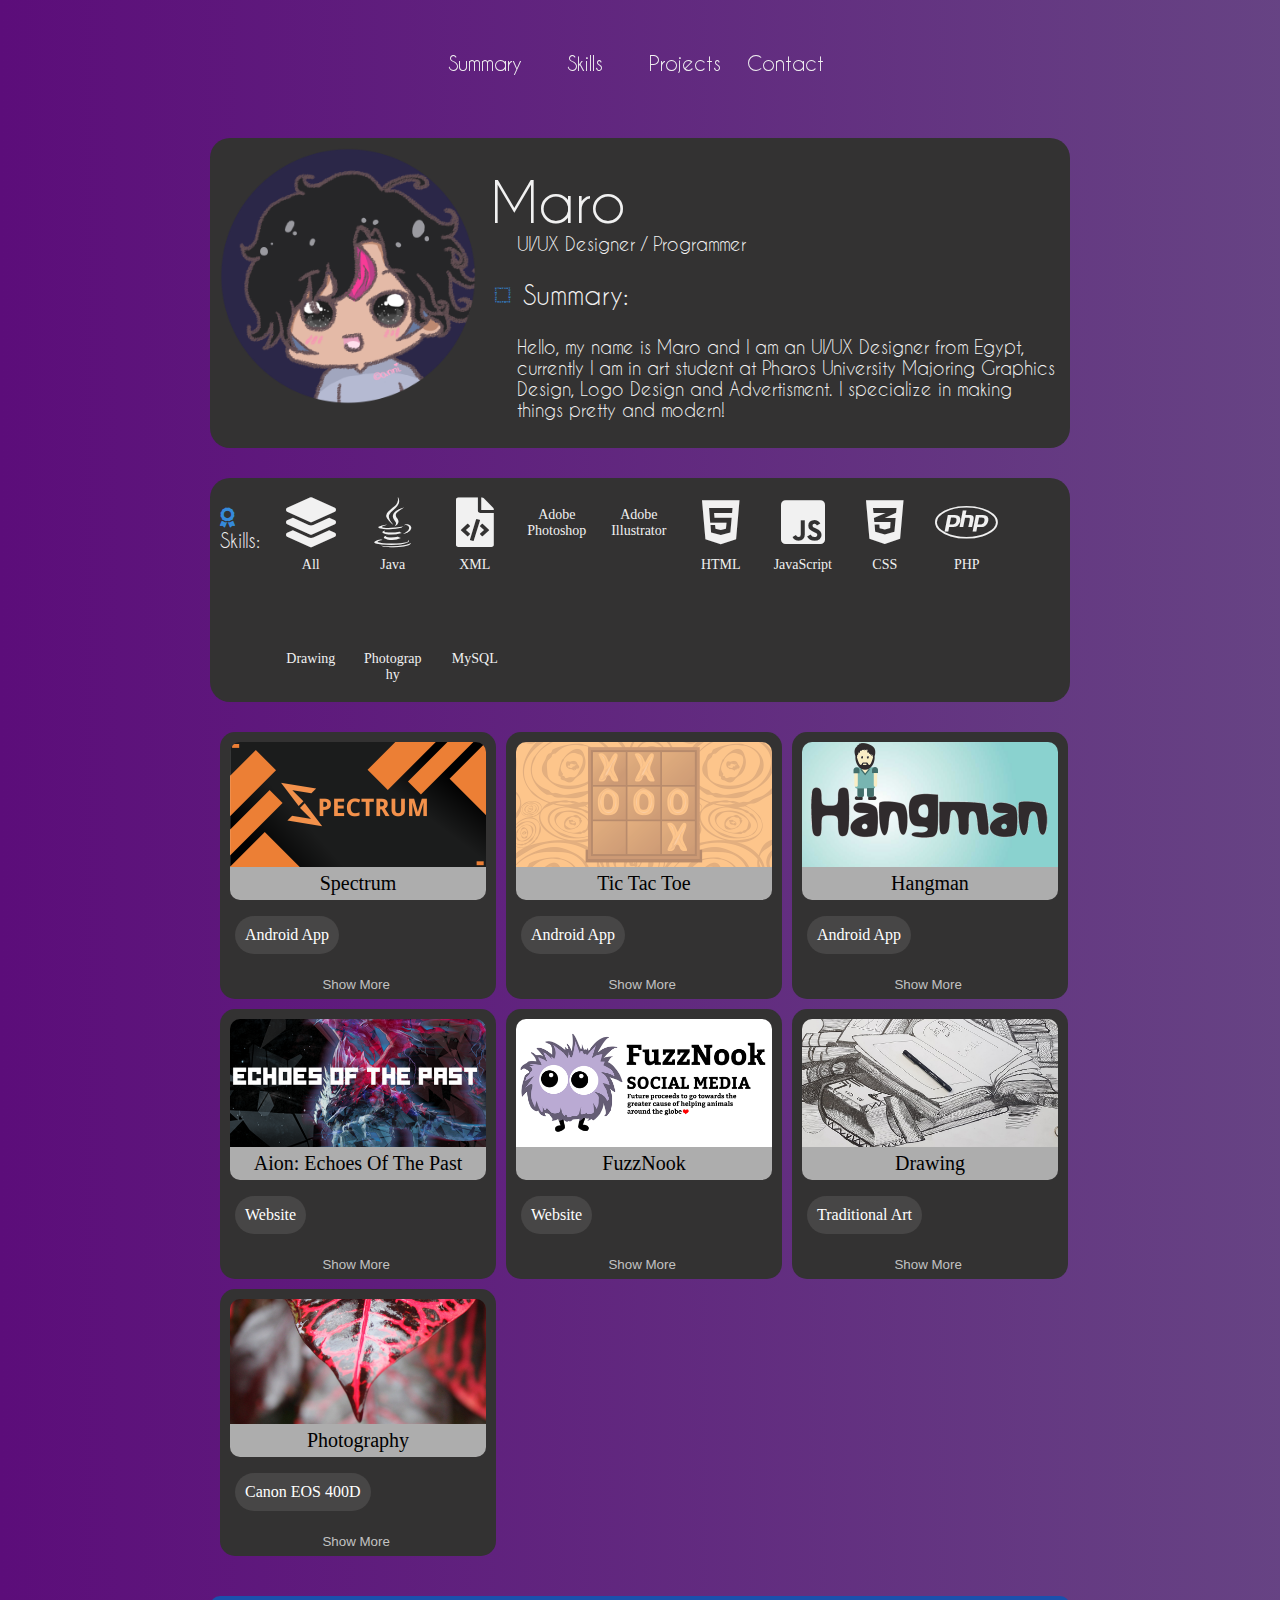
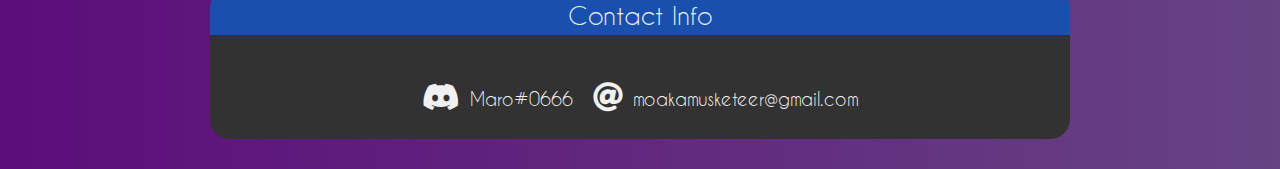
==== index.html @ 25a5907e "Update index.html" ====
<html>

<head>
    <title>Maro Portfolio</title>
    <!-- Adding styles -->
    <link rel="stylesheet" href="style.css">
    <!-- Enabling jquery-->
    <script src="https://ajax.googleapis.com/ajax/libs/jquery/3.2.1/jquery.min.js"></script>
    <!-- Loading fav icon -->
    <link rel="shortcut icon" href="favicon.ico">
    <!-- Supporting phones -->
    <meta name="viewport" content="width=device-width, initial-scale=1.0">
    <link rel="stylesheet" href="https://pro.fontawesome.com/releases/v5.12.0/css/all.css">
</head>

<body>
    <div class="side_bar animate noselect" id="side_bar">
        <button class="menu_button bio_button"> Summary</button>
        <button class="menu_button skills"> Skills</button>
        <button class="menu_button projects"> Projects</button>
        <button class="menu_button contact_button"> Contact</button>
    </div>
    <!--Header image -->
    <!-- About Me Window -->
    <center>
        <div class="about_me_window  noselect summary" id="summary" style="margin-top: 30px; ">
            <div class="top_div_aboutme animate noselect" style="padding: 10px;">
                <image class="discord-info noselect" src="images/maro.png" width="256px" height="256px" style="margin-right: 15px"> </image>
                <div>
                    <p style="margin-top: 20px; font-size: 56px; margin-bottom: 0px; text-align: left;"> Maro </p>
                    <p style="font-size:18px; margin-top: 0px; text-align: left; margin-left:26px;">UI/UX Designer / Programmer </p>
                    <p style="text-align: left; font-size: 26px"> <i class=" blue fad fa-file-alt"></i> Summary:</p>
                    <p style="text-align: left; font-size: 18px; margin-left: 26px;"> Hello, my name is Maro and I am an UI/UX Designer from Egypt, currently I am in art student at Pharos University Majoring Graphics Design, Logo Design and Advertisment. I specialize in making things pretty and modern! </p>
                </div>
            </div>
        </div>
        <div class="about_me_window  noselect skills_div" id="skills" style="margin-bottom: 30px;">
            <div class="top_div_aboutme animate noselect" style="padding: 10px;">
                <div class="window_details">
                    <p style="text-align: left; font-size: 20px"> <i class="blue fas fa-award"></i> Skills:</p>
                    <div class="icon_list_parent">
                        <div class="icon_parent all">
                            <i class="icon fas fa-layer-group"></i>
                            <p class="icon_text"> All</p>
                        </div>
                        <div class="icon_parent java">
                            <i class="icon fab fa-java"></i>
                            <p class="icon_text"> Java</p>
                        </div>
                        <div class="icon_parent XML">
                            <i class="icon fas fa-file-code"> </i>
                            <p class="icon_text">XML </p>
                        </div>
                        <div class="icon_parent  Photoshop">
                            <i class="icon fab fa-adobe"></i>
                            <p class="icon_text"> Adobe Photoshop</p>
                        </div>
                        <div class="icon_parent  Illustrator">
                            <i class="icon fab fa-adobe"></i>
                            <p class="icon_text">Adobe Illustrator </p>
                        </div>
                        <div class="icon_parent HTML">
                            <i class="icon fab fa-html5"></i>
                            <p class="icon_text"> HTML</p>
                        </div>
                        <div class="icon_parent JavaScript">
                            <i class="icon fab fa-js-square"></i>
                            <p class="icon_text"> JavaScript </p>
                        </div>
                        <div class="icon_parent CSS">
                            <i class="icon fab fa-css3-alt"></i>
                            <p class="icon_text"> CSS </p>
                        </div>
                        <div class="icon_parent PHP">
                            <i class="icon fab fa-php"></i>
                            <p class="icon_text"> PHP </p>
                        </div>
                        <div class="icon_parent Drawing">
                            <i class="icon fad fa-pencil-alt"></i>
                            <p class="icon_text"> Drawing </p>
                        </div>
                        <div class="icon_parent Photography">
                            <i class="icon fad fa-camera"></i>
                          
                            <p class="icon_text"> Photography </p>
                        </div>
                          <div class="icon_parent MYSQL">
                         
                            <i class="icon fad fa-database"></i>
                            <p class="icon_text"> MySQL </p>
                        </div>
                    </div>
                </div>
            </div>
        </div>
        <!-- Card UI -->
        <div class="main-content projects_div  project_list" id="projects" style=" display: flex; margin-top: 10px">
            <div class="small_card" id="one">
                <image src="images/spectrum.gif" style="display: block; width: 100%;     border-radius: 10px 10px 0px 0px;"> </image>
                <p class=" card_title noselect">Spectrum</p>
                <div class="skill_bubble_container">
                    <p class="skill_bubble"> Android App</p>
   
                </div>
                <a href="https://play.google.com/store/apps/details?id=com.robotics.spectrum" target="_about"> <button class="see_more animate" style="width: 100%; height: 30px;"> Show More <i class="fas fa-external-link"></i> </button></a>
            </div>
            <div class="small_card" id="two">
                
                <image src="images/tictactoe.png" style="display: block; width: 100%;"> </image>
                <p class=" card_title noselect">Tic Tac Toe</p>
                     <div class="skill_bubble_container">
                    <p class="skill_bubble"> Android App</p>

                </div>
                <a href="https://play.google.com/store/apps/details?id=roboticsgt0.tictactoe" target="_about"> <button class="see_more animate" style="width: 100%; height: 30px;"> Show More <i class="fas fa-external-link"></i> </button></a>
            </div>
            <div class="small_card" id="three">
                
                <image src="images/hangman.png" style="display: block; width: 100%;"> </image>
                <p class=" card_title noselect">Hangman</p>
                     <div class="skill_bubble_container">
                    <p class="skill_bubble"> Android App</p>

                </div>
                <a href="https://play.google.com/store/apps/details?id=roboticsgt0.hangman" target="_about"> <button class="see_more animate" style="width: 100%; height: 30px;"> Show More <i class="fas fa-external-link"></i> </button></a>
            </div>
            <div class="small_card" id="four">
               
                <image src="images/eotp.png" style="display: block; width: 100%;"> </image>
                 <p class=" card_title noselect">Aion: Echoes Of The Past</p>
                      <div class="skill_bubble_container">
                    <p class="skill_bubble"> Website</p>


                </div>
                <a href="https://marobotic.github.io/Site-Selector/" target="_about"> <button class="see_more animate" style="width: 100%; height: 30px;"> Show More <i class="fas fa-external-link"></i> </button></a>
            </div>
            <div class="small_card" id="five">
                
                <image src="images/fuzznook.png" style="display: block; width: 100%;"> </image>
                <p class=" card_title noselect">FuzzNook</p>
                      <div class="skill_bubble_container">
                    <p class="skill_bubble"> Website</p>
                </div>
                <a href="https://www.fuzznook.com" target="_about"> <button class="see_more animate" style="width: 100%; height: 30px;"> Show More <i class="fas fa-external-link"></i> </button> </a>
            </div>
            <div class="small_card" id="six">
               
                <image src="images/drawing.png" style="display: block; width: 100%;"> </image>
                 <p class=" card_title noselect">Drawing</p>
                      <div class="skill_bubble_container">
                           <p class="skill_bubble"> Traditional Art</p>
                </div>
                <a href="https://www.deviantart.com/moakamusketeer" target="_about"> <button class="see_more animate" style="width: 100%; height: 30px;"> Show More <i class="fas fa-external-link"></i> </button></a>
            </div>
            <div class="small_card" id="seven">
                
                <image src="images/photography.png" style="display: block; width: 100%;"> </image>
                <p class=" card_title noselect">Photography</p>
                     <div class="skill_bubble_container">
                    <p class="skill_bubble"> Canon EOS 400D</p>
                </div>
                <a href="https://www.deviantart.com/moakamusketeer" target="_about"> <button class="see_more animate" style="width: 100%; height: 30px;"> Show More <i class="fas fa-external-link"></i> </button></a>
            </div>
        </div>
        <!-- Card UI -->
        <div class="about_me_window contact_div" id="contact_div" style="width: 100%">
            <div class="main-content top_div_aboutme animate " style="margin-bottom: 30px; width: 100%">
                <p class="Advanced noselect">Contact Info</p>
                <div class="window_details" style="width: 100%">
                    
                    <div class="Type  contact_info" onclick="copyToClipboard('#discord')">
                        <i class="contact_icons fab fa-discord"></i>
                        <p id="discord" class="contact_type"> Maro#0666 </p>
                    </div>
                    <div class="Type  contact_info" onclick="copyToClipboard('#email')">
                        <i class="contact_icons fas fa-at"></i>
                        <p id="email" class="contact_type"> moakamusketeer@gmail.com</p>
                    </div>
                </div>
            </div>
        </div>
    </center>
    <!-- About Me Window -->
    <div class="notification_div"> <button class="notification_text" id="notification_text">Text copied to clipboard</button></div>
</body>
<script src="magical_power.js"></script>

</html>
---- style.css ----
body {
    margin: 0px;
    padding: 0px;
    min-width: 100%;
    min-height: 100%;
    background: linear-gradient(270deg, #22894a, #cc893c, #789d94, #5c0d7a);
    background-size: 800% 800%;
    -webkit-animation: AnimationName 30s ease infinite;
    -moz-animation: AnimationName 30s ease infinite;
    animation: AnimationName 30s ease infinite;
    overflow: auto;
}

:root {
    /* #f0f0f0 in decimal RGB */
    --cyan: 151, 183, 248;
    --blue: 53, 138, 219;
    --red: 252, 68, 68;
    --white: 255, 255, 255;
}



@-webkit-keyframes AnimationName {
    0% {
        background-position: 0% 50%
    }

    50% {
        background-position: 100% 50%
    }

    100% {
        background-position: 0% 50%
    }
}

@-moz-keyframes AnimationName {
    0% {
        background-position: 0% 50%
    }

    50% {
        background-position: 100% 50%
    }

    100% {
        background-position: 0% 50%
    }
}

@keyframes AnimationName {
    0% {
        background-position: 0% 50%
    }

    50% {
        background-position: 100% 50%
    }

    100% {
        background-position: 0% 50%
    }
}


@font-face {
    font-family: CaviarDreams;
    src: url(fonts/CaviarDreams.ttf);
}

h1 {
    font-size: 60px;
    color: #F1F1F1;
    font-family: CaviarDreams;
    text-align: center;
}

.Discord_text {
    font-size: 35px;
    color: #F1F1F1;
    font-family: CaviarDreams;
    text-align: center;
    margin-left: 10px;
    cursor: pointer;
}

.Discord_text:hover {
    color: #9C9C9C;
}

.Discord_text:active {
    color: #EAEAEA;
}

.platform_text {
    font-size: 35px;
    color: #F1F1F1;
    font-family: CaviarDreams;
    text-align: center;
    margin-left: 10px;
}

.menu_button {
    color: #F1F1F1;
    font-family: CaviarDreams;
    font-size: 20px;
    outline: 0;
    display: block;
    border: 0px;
    background: 0;
    cursor: pointer;
    width: 90px;
    margin: 0px 10px 0px 0px;
}

.menu_button::after {
    content: '';
    display: block;
    width: 0;
    height: 2px;
    background: #F1F1F1;
    transition: width .3s;

}

.menu_button:hover::after {
    width: 100%;

}


.main {
    position: absolute;
    right: 40%;
    top: 25px;
}


.side_bar {
    display: flex;
    flex-wrap: nowrap;
    margin-top: 50px;
    justify-content: center;
    position: sticky;
    top: 0;
    z-index: 999
}

.shrink {
    background-color: rgba(0, 0, 0, 0.7);
    padding-bottom: 10px;
    padding-top: 10px;
}

.main-content {
    display: flex;
    flex-wrap: wrap;
    justify-content: center;
    flex-direction: row;
}

.discord-info {
    height: 256px;
    width: 256px;
}

.discord-copy {
    margin-left: 25px;
    margin-top: 20px;
    color: #F1F1F1;
    width: 250px;
    height: 70px;
}

.noselect {
    -webkit-touch-callout: none;
    /* iOS Safari */
    -webkit-user-select: none;
    /* Safari */
    -khtml-user-select: none;
    /* Konqueror HTML */
    -moz-user-select: none;
    /* Firefox */
    -ms-user-select: none;
    /* Internet Explorer/Edge */
    user-select: none;
    /* Non-prefixed version, currently
                                  supported by Chrome and Opera */
}

.Border-moderate {
    display: flex;
    flex-wrap: nowrap;
    justify-content: center;
    /*    width: 100%;*/
    height: 500px;
    background-color: #86a526;
}

.container1 {
    background-color: #F1F1F1;
    /* width: 100%;*/
    height: 300px;
}

.advanced {
    color: #F1F1F1;
    text-align: center;
    background-color: #1a50ad;
    padding-top: 5px;
    padding-bottom: 5px;
    margin-left: 0px;
    margin-top: 0px;
    border-radius:  10px 10px 0px 0px;
    width:  100%;
}

.skills_container {
    display: flex;
    width: 100%;
    justify-content: right;
}

.Skillscontent {
    justify-content: center;
    border-radius: 0px 0px 20px 20px;
    transition: all 0.3s cubic-bezier(.25, .8, .25, 1);
    margin-left: 10px;
    background-color: #333232;
    max-width: 860px;

}

.top_div_aboutme:hover {
    box-shadow: 0px 0px 15px 3px rgba(16, 16, 16, 0.7)
}

.Skillscontent:hover {
    box-shadow: 0px 0px 15px 3px rgba(16, 16, 16, 0.7)
}

.width_300 {
    width: 300px;
}

.width_600 {
    width: 615px;
}

.top_div_aboutme {
    margin-top: 30px;
    color: #D6D6D6;
    font-size: 25px;
    font-family: CaviarDreams;
    text-align: center;
    display: flex;
    flex-direction: row;

}

.Type {
    padding: 10px;
    color: #F1F1F1;
    padding-top: 10px;
    padding-bottom: 10px;
    font-size: 18px;

}

.platform {
    display: flex;
    flex-wrap: nowrap;
    justify-content: center;
}

.slash {
    color: #F1F1F1;
    font-family: CaviarDreams;
    font-size: 50px;
    margin-top: 1px;
    margin-left: 5px;
    margin-right: 5px;
}


.web {
    display: flex;
    flex-wrap: nowrap;
    justify-content: center;
}

.android {
    display: flex;
    flex-wrap: nowrap;
    justify-content: center;
}

.android>button {
    height: 70px;
    padding: 20px;
    margin: 5px;
}

.web>button {
    height: 70px;
    padding: 20px;
    margin: 5px;
}

.Back_Container {
    display: flex;
    flex-wrap: nowrap;
    justify-content: center;
}

#back_button {
    width: 100px;
    height: 40px;
    margin-top: 70px;
}

.notification_text {
    margin-bottom: 3px;
    transition: all 0.3s cubic-bezier(.25, .8, .25, 1);
    border-radius: 30px;

    color: #F1F1F1;
    background: 0;
    border: 0;
    padding: 10px;
    font-size: 18px;
    background-color: rgba(0, 0, 0, 0.6);


}

.notification_div {
    padding: 20px;
    position: fixed;
    transition: all 0.3s cubic-bezier(.25, .8, .25, 1);
    display: flex;
    bottom: 0;
    right: 10;
    flex-direction: column-reverse;
    border-radius: 30px;
    overflow: hidden;

}

@media only screen and (max-width:800px) {}

.contact_info {
    display: flex;
    justify-content: center;
    padding: 10px;
    flex-direction: row;
    font-size: 18px;
    align-content: center;
    cursor: pointer;

}

.burger_parent {
    position: absolute;
    padding: 7px;
    display: inline-block;
    cursor: pointer;
    z-index: 1000;
}



.animate {
    transition: all 0.3s cubic-bezier(.25, .8, .25, 1);
}

.window_titlebar {
    position: relative;
    background-color: #414554;
    height: 30px;
    padding: 10px;
    border-bottom: 2px solid rgba(var(--cyan), 1);
}

.window_title {
    position: absolute;
    top: 0px;
    color: #F1F1F1;
}


.card_title {
    text-align: center;
    font-size: 20px;
    color: #000;
    background: rgba(255, 255, 255, 0.6);
    padding: 5px;
    margin-top: 0px;
    margin-bottom: 0px;
    border-radius: 0px 0px 10px 10px;
}

.about_me_window {
    display: flex;
    justify-content: center;
    max-width: 860px;
}

.top_div_aboutme {
    background: #333232;
    border-radius: 20px;

    color: #F1F1F1;
}

.blue {
    color: rgba(var(--blue), 1);
}

.red {
    color: rgba(var(--red), 1);
}

.window_details {
display: flex;
flex-direction: row;
    justify-content: center;
}

.icon {
    font-size: 50px;
    text-align: left;
    z-index: 1000;
}

.icon:after {
    z-index: 1000;
}

.icon_parent {
    width: 64px;
    border: 2px solid transparent;
    padding: 7px;
    word-break: break-word;
    transition: all 0.3s ease 0s;
    font-family: auto;
    border-radius: 5px;
}

.icon_parent:hover {
    border: 2px solid rgba(var(--white), 1);
    margin-right: 10px;
    cursor: pointer;

    overflow: hidden;
    text-overflow: ellipsis;
}



.icon_list_parent {
    display: flex;
    flex-flow: row wrap;
    max-height: 100%;
    overflow: auto;
    align-content: flex-start;
    transition: all 0.3s ease 0s;
}

.icon_text {
    margin: 0px;
    text-align: center;
    font-size: 14px;
    margin-top: 10px;
}

/*.icon_parent:hover .icon {
    color: #333232;
}

.icon_parent:hover .icon_text {
    color: #333232;
}*/
.drop_parent {
    position: relative;
}

.drop_down {
    display: none;
    flex-direction: column;
    position: absolute;
    background-color: #F1F1F1;
    border-radius: 15px;
    overflow: hidden;

}

.drop_button {
    background: 0;
    padding: 10px;
    font-size: 18px;
    border: 0;
    outline: 0;
    color: #333232;
    font-family: CaviarDreams;

}

.contact_icons {
    font-size: 30px;
    margin-right: 10px;
    margin-top: 12px;
}



.contact_type::after {
    content: '';
    display: block;
    width: 0;
    height: 2px;
    background: #F1F1F1;
    transition: width .3s;

}

.contact_type:hover::after {
    width: 100%;

}

.project_list {
    display: flex;
    flex-direction: row;
    flex-wrap: wrap;
    max-width: 860px;
    justify-content: left;

}

.small_card {
    max-width: 256px;
    padding: 10px;
    background: #333232;
    border-radius: 15px;
    overflow: hidden;
    position: relative;
    margin-left: 10px;
    margin-bottom: 10px;
}

.small_card img {
    border-radius: 10px 10px 0px 0px;
}

.see_more {
    position: absolute;
    bottom: 0;
    background: 0;
    outline: 0;
    border: 0;
    left: 0;
    color: #c2c2c2;
    cursor: pointer
}

.see_more:hover {
    background-color: rgba(0, 0, 0, 0.8);
    color: #fff;

}

@media only screen and (max-width: 600px) {
    .top_div_aboutme {
        width: 90%;
    }

    .project_list {
        justify-content: center;
    }

    .top_div_aboutme {
        flex-direction: column;
    }

    .window_details {
        width: unset;
    }

    .menu_button {
        font-size: 18px;
    }

    .top_div_aboutme {
        padding: 10px;
    }
}

.skill_bubble_container {
    display: flex;
    flex-direction: row;
    flex-wrap: wrap;

    margin-bottom: 40px;
}

.skill_bubble {
    background-color: #474646;
    color: #fff;
    border-radius: 25px;
    padding: 10px;
    margin-bottom: -5px;
    font-size: 16px;
    margin-left: 5px;
}
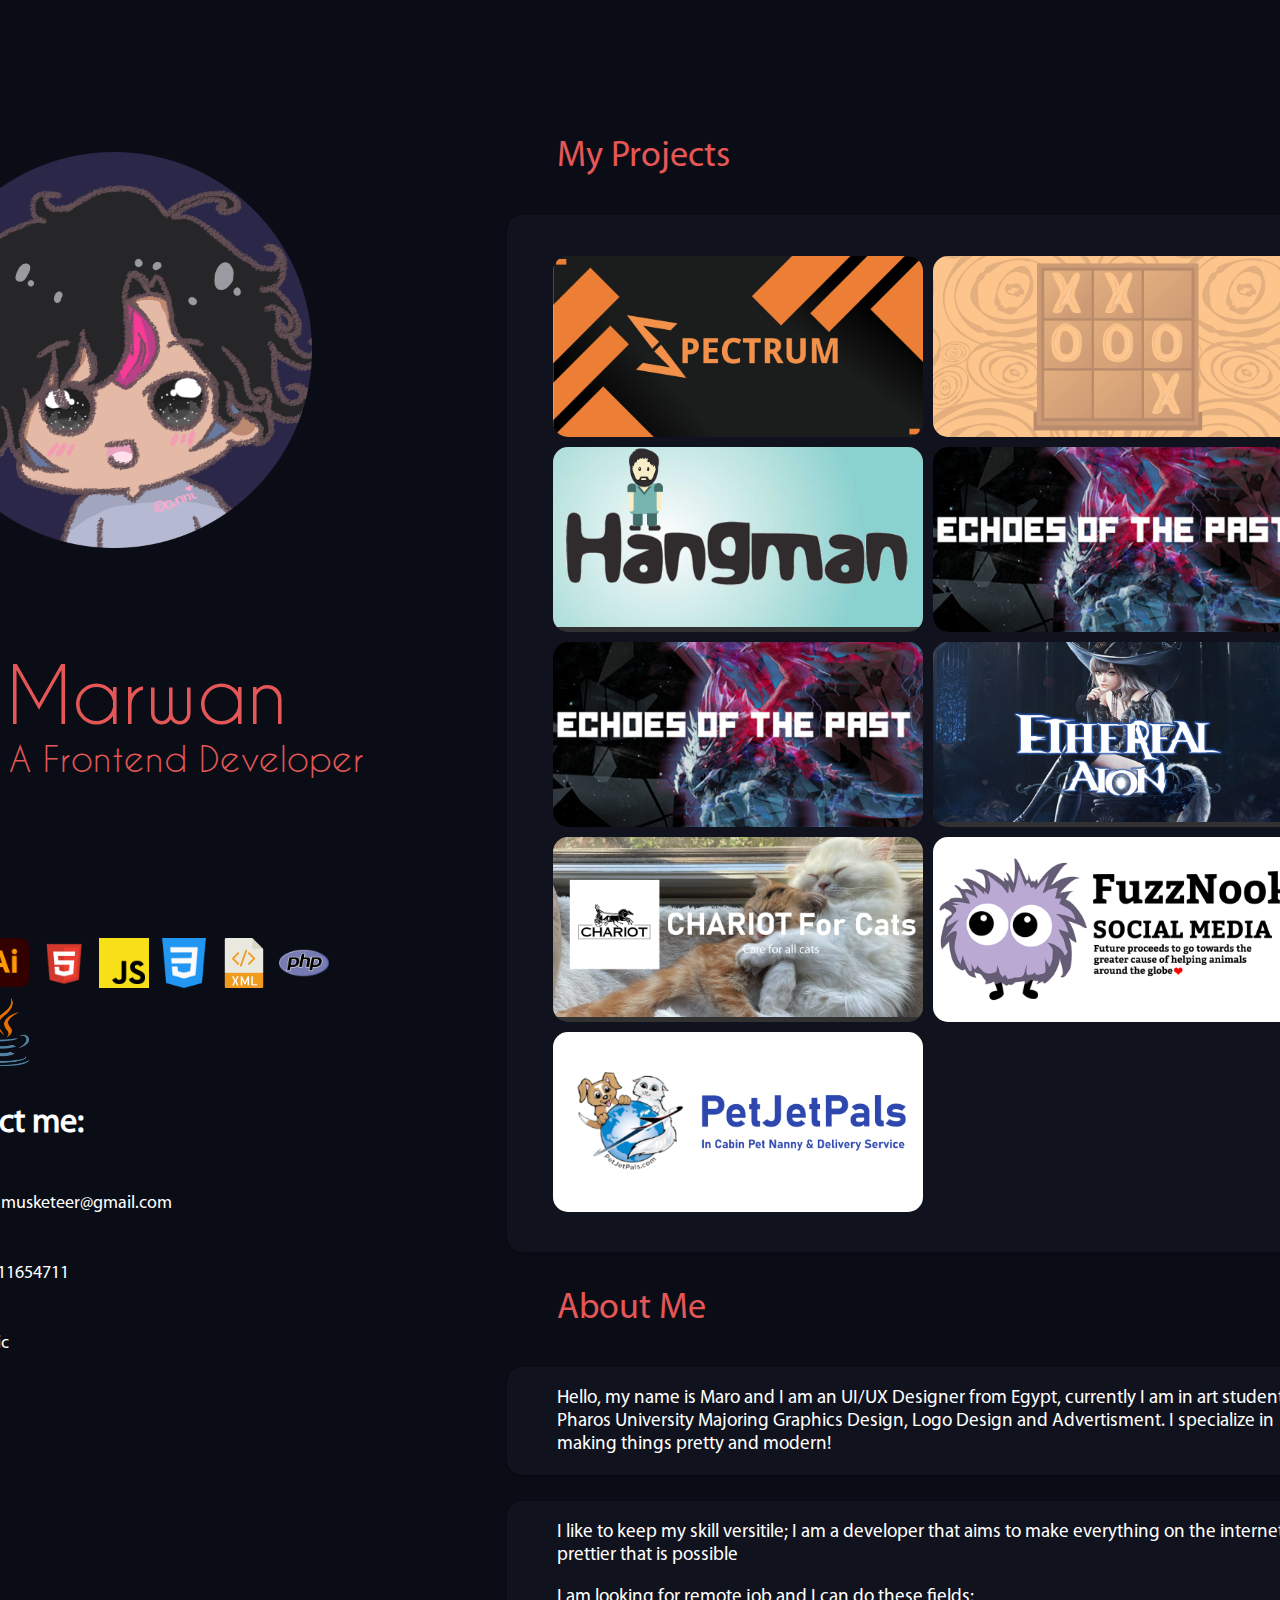
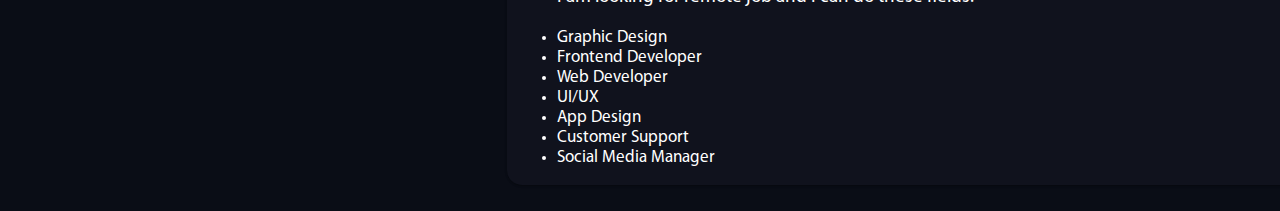
==== commit 06dbb86d: "updating portfolio" ====
--- a/index.html
+++ b/index.html
@@ -1,189 +1,401 @@
-<html>
+<html xmlns="http://www.w3.org/1999/xhtml">
 
 <head>
-    <title>Maro Portfolio</title>
-    <!-- Adding styles -->
-    <link rel="stylesheet" href="style.css">
-    <!-- Enabling jquery-->
-    <script src="https://ajax.googleapis.com/ajax/libs/jquery/3.2.1/jquery.min.js"></script>
-    <!-- Loading fav icon -->
-    <link rel="shortcut icon" href="favicon.ico">
-    <!-- Supporting phones -->
+    <script language="JavaScript" type="text/javascript" src="https://ajax.googleapis.com/ajax/libs/jquery/3.2.1/jquery.min.js"></script>
+    <meta http-equiv="Content-Type" content="text/html; charset=utf-8">
+    <title>Marwan's Portfolio</title>
     <meta name="viewport" content="width=device-width, initial-scale=1.0">
+    <meta property="og:title" content="Marwan's Portfolio">
+    <link href="images/favicon.ico" rel="shortcut icon">
+    <link href="style/style.css" rel="stylesheet" type="text/css">
+    <link href="style/mobile.css" rel="stylesheet" type="text/css">
+    <meta name="keywords" content="Marwan's Portfolio">
+    <meta name="theme-color" content="#63a7ff">
+    <meta name="twitter:card" content="summary_large_image">
     <link rel="stylesheet" href="https://pro.fontawesome.com/releases/v5.12.0/css/all.css">
 </head>
-
-<body>
-    <div class="side_bar animate noselect" id="side_bar">
-        <button class="menu_button bio_button"> Summary</button>
-        <button class="menu_button skills"> Skills</button>
-        <button class="menu_button projects"> Projects</button>
-        <button class="menu_button contact_button"> Contact</button>
+<div class="sexy_container2" style="flex-wrap: nowrap;">
+    <div class="name_class_container">
+        <div style="display: flex; flex-direction: column;">
+            <div class="" style="margin-left: 0px; margin-right: 0px; margin-top: 150px; ">
+                <img style="width: 400px; height: auto;" src="images/maro.png" tooltip="Asmodian"></div>
+            <div style="display: flex; flex-direction:column;">
+                <div style="display: flex; flex-direction:row;">
+                    <p style=" margin-bottom: 0px; margin-right: 26px; width: auto;" class="profile_name">
+                        Im </p>
+                    <p style=" margin-left: 0px; margin-right: 0px; margin-bottom: 0px; color: #E55757" class="profile_name">
+                        Marwan </p>
+                </div>
+                <div style="display: flex; flex-direction:row;">
+                    <p style=" margin-bottom: 0px; margin-top: 0px; margin-left: -30px; margin-right: 26px; width: auto; font-size: 35px;" class="profile_name">
+                        & I am </p>
+                    <p style=" margin-left: 0px; margin-right: 0px; margin-top: 0px; margin-bottom: 0px; font-size: 35px; color: #E55757" class="profile_name">
+                        A Frontend developer </p>
+                </div>
+                <!-- <p style=" margin-top: 0px;" class="profile_name">
+                            & I am a web developer </p> -->
+            </div>
+        </div>
+        <h1 style="color: white; margin-top: 50px;"> Skills: </h1>
+        <div class="class_container">
+            <div class="class_icon"> <img style="width: 50px;" src="images/photoshop.png" tooltip="Gladiator"></div>
+            <div class="class_icon"> <img style="width: 50px;" src="images/illustrator.png" tooltip="Gladiator"></div>
+            <div class="class_icon"> <img style="width: 50px;" src="images/html.png" tooltip="Gladiator"></div>
+            <div class="class_icon"> <img style="width: 50px;" src="images/javascript.png" tooltip="Gladiator"></div>
+            <div class="class_icon"> <img style="width: 50px;" src="images/css.png" tooltip="Gladiator"></div>
+            <div class="class_icon"> <img style="width: 50px;" src="images/xml.png" tooltip="Gladiator"></div>
+            <div class="class_icon"> <img style="width: 50px;" src="images/php.png" tooltip="Gladiator"></div>
+            <div class="class_icon"> <img style="width: 50px;" src="images/mysql.png" tooltip="Gladiator"></div>
+            <div class="class_icon"> <img style="width: 50px;" src="images/java.png" tooltip="Gladiator"></div>
+        </div>
+        <h1 style="color: white; margin-top: 50px;"> Contact me: </h1>
+        <div class="name_class_container">
+            <div style="display: flex; flex-direction: column;">
+                <a href="mailto:moakamusketeer@gmail.com">
+                    <div mail class="menu_button">
+                        <p class="menu_text"> moakamusketeer@gmail.com</p>
+                        <p class="arrow"> &gt;</p>
+                    </div>
+                </a><a href="tel:+201211654711">
+                    <div class="menu_button">
+                        <p class="menu_text"> +201211654711 </p>
+                        <p class="arrow"> &gt;</p>
+                    </div>
+                </a>
+                <a>
+                    <div class="menu_button">
+                        <p class="menu_text"> mrbotic</p>
+                        <p class="arrow"> &gt;</p>
+                    </div>
+                </a>
+            </div>
+            <style>
+            input {
+                display: unset !important;
+            }
+            </style>
+        </div>
     </div>
-    <!--Header image -->
-    <!-- About Me Window -->
-    <center>
-        <div class="about_me_window  noselect summary" id="summary" style="margin-top: 30px; ">
-            <div class="top_div_aboutme animate noselect" style="padding: 10px;">
-                <image class="discord-info noselect" src="images/maro.png" width="256px" height="256px" style="margin-right: 15px"> </image>
-                <div>
-                    <p style="margin-top: 20px; font-size: 56px; margin-bottom: 0px; text-align: left;"> Maro </p>
-                    <p style="font-size:18px; margin-top: 0px; text-align: left; margin-left:26px;">UI/UX Designer / Programmer </p>
-                    <p style="text-align: left; font-size: 26px"> <i class=" blue fad fa-file-alt"></i> Summary:</p>
-                    <p style="text-align: left; font-size: 18px; margin-left: 26px;"> Hello, my name is Maro and I am an UI/UX Designer from Egypt, currently I am in art student at Pharos University Majoring Graphics Design, Logo Design and Advertisment. I specialize in making things pretty and modern! </p>
+    <div class="profile_info_container">
+        <div class="" style="margin-left: 70px;">
+            <p class="" style="text-transform: capitalize; font-size: 36; text-align: center; margin-top: 10px; margin-left: -20px;  color: #E55757;">
+                My Projects
+            </p>
+        </div>
+        <div class="schedule_card box_shadow" style="width:830px; min-height:  0px !important; position:relative; margin-bottom:26px;">
+            <style>
+            p,
+            a {
+                font-size: 19px;
+            }
+            </style>
+            <!--   Border here -->
+            <div class="seperator" style="margin-top: -20px;"></div>
+            <!-- Card UI -->
+            <div class="main-content projects_div  project_list" id="projects" style=" display: flex; margin-top: 60px; margin-bottom: 30px;">
+                <div class="small_card" id="one">
+                    <image src="images/spectrum.gif" style="display: block; width: 100%;  height: auto !important;   border-radius: 10px 10px 0px 0px;"> </image>
+                    <div class="black_taint"> </div>
+                    <div class="project_banner">
+                        <p class="project_name"> Spectrum</p>
+                        <p> Game Launcher android App</p>
+                    </div>
+                    <div class="project_button">
+                        <button> See More ➜</button>
+                    </div>
+                </div>
+                <div class="small_card" id="two">
+                    <image src="images/tictactoe.png" style="display: block; width: 100%; height: auto !important;  "> </image>
+                    <div class="project_banner">
+                        <p class="project_name"> Tic Tac Toe</p>
+                        <p> Video game on the playstore</p>
+                    </div>
+                    <div class="project_button">
+                        <button> See More ➜</button>
+                    </div>
+                </div>
+                <div class="small_card" id="three">
+                    <image src="images/hangman.png" style="display: block; width: 100%; height: auto !important;  "> </image>
+                    <div class="project_banner">
+                        <p class="project_name"> Hangman</p>
+                        <p> Video game on the playstore</p>
+                    </div>
+                    <div class="project_button">
+                        <button> See More ➜</button>
+                    </div>
+                </div>
+                <div class="small_card" id="four">
+                    <image src="images/eotp.png" style="display: block; width: 100%; height: auto !important;  "> </image>
+                    <div class="project_banner">
+                        <p class="project_name"> Aion: Tiamat's Return</p>
+                        <p> Website for an MMORPG</p>
+                    </div>
+                    <div class="project_button">
+                        <button> See More ➜</button>
+                    </div>
+                </div>
+                <div class="small_card" id="four">
+                    <image src="images/eotp.png" style="display: block; width: 100%; height: auto !important;  "> </image>
+                    <div class="project_banner">
+                        <p class="project_name"> Aion: Echoes Of The Past</p>
+                        <p> Website for an MMORPG</p>
+                    </div>
+                    <div class="project_button">
+                        <button> See More ➜</button>
+                    </div>
+                </div>
+                <div class="small_card" id="five">
+                    <image src="images/ethereal-card.png" style="display: block; width: 100%; height: auto !important;  "> </image>
+                    <div class="project_banner">
+                        <p class="project_name"> Ethereal Aion</p>
+                        <p> Website for an MMORPG</p>
+                    </div>
+                    <div class="project_button">
+                        <button> See More ➜</button>
+                    </div>
+                </div>
+                <div class="small_card" id="five">
+                    <image src="images/chariot.png" style="display: block; width: 100%; height: auto !important;  "> </image>
+                    <div class="project_banner">
+                        <p class="project_name"> Chariot For Cats</p>
+                        <p> Wordpress website to help cats with FIP</p>
+                    </div>
+                    <div class="project_button">
+                        <button> See More ➜</button>
+                    </div>
+                </div>
+                <div class="small_card" id="five">
+                    <image src="images/fuzznook.png" style="display: block; width: 100%; height: auto !important;  "> </image>
+                    <div class="project_banner">
+                        <p class="project_name"> Fuzznook</p>
+                        <p> Social media platform</p>
+                    </div>
+                    <div class="project_button">
+                        <button> See More ➜</button>
+                    </div>
+                </div>
+                <div class="small_card" id="five">
+                    <image src="images/petjetpal.png" style="display: block; width: 100%; height: auto !important;  "> </image>
+                    <div class="project_banner">
+                        <p class="project_name"> PetJetPals</p>
+                        <p> Wordpress website that offers travel service for pets</p>
+                    </div>
+                    <div class="project_button">
+                        <button> See More ➜</button>
+                    </div>
                 </div>
             </div>
         </div>
-        <div class="about_me_window  noselect skills_div" id="skills" style="margin-bottom: 30px;">
-            <div class="top_div_aboutme animate noselect" style="padding: 10px;">
-                <div class="window_details">
-                    <p style="text-align: left; font-size: 20px"> <i class="blue fas fa-award"></i> Skills:</p>
-                    <div class="icon_list_parent">
-                        <div class="icon_parent all">
-                            <i class="icon fas fa-layer-group"></i>
-                            <p class="icon_text"> All</p>
-                        </div>
-                        <div class="icon_parent java">
-                            <i class="icon fab fa-java"></i>
-                            <p class="icon_text"> Java</p>
-                        </div>
-                        <div class="icon_parent XML">
-                            <i class="icon fas fa-file-code"> </i>
-                            <p class="icon_text">XML </p>
-                        </div>
-                        <div class="icon_parent  Photoshop">
-                            <i class="icon fab fa-adobe"></i>
-                            <p class="icon_text"> Adobe Photoshop</p>
-                        </div>
-                        <div class="icon_parent  Illustrator">
-                            <i class="icon fab fa-adobe"></i>
-                            <p class="icon_text">Adobe Illustrator </p>
-                        </div>
-                        <div class="icon_parent HTML">
-                            <i class="icon fab fa-html5"></i>
-                            <p class="icon_text"> HTML</p>
-                        </div>
-                        <div class="icon_parent JavaScript">
-                            <i class="icon fab fa-js-square"></i>
-                            <p class="icon_text"> JavaScript </p>
-                        </div>
-                        <div class="icon_parent CSS">
-                            <i class="icon fab fa-css3-alt"></i>
-                            <p class="icon_text"> CSS </p>
-                        </div>
-                        <div class="icon_parent PHP">
-                            <i class="icon fab fa-php"></i>
-                            <p class="icon_text"> PHP </p>
-                        </div>
-                        <div class="icon_parent Drawing">
-                            <i class="icon fad fa-pencil-alt"></i>
-                            <p class="icon_text"> Drawing </p>
-                        </div>
-                        <div class="icon_parent Photography">
-                            <i class="icon fad fa-camera"></i>
-                          
-                            <p class="icon_text"> Photography </p>
-                        </div>
-                          <div class="icon_parent MYSQL">
-                         
-                            <i class="icon fad fa-database"></i>
-                            <p class="icon_text"> MySQL </p>
-                        </div>
-                    </div>
-                </div>
-            </div>
-        </div>
-        <!-- Card UI -->
-        <div class="main-content projects_div  project_list" id="projects" style=" display: flex; margin-top: 10px">
-            <div class="small_card" id="one">
-                <image src="images/spectrum.gif" style="display: block; width: 100%;     border-radius: 10px 10px 0px 0px;"> </image>
-                <p class=" card_title noselect">Spectrum</p>
-                <div class="skill_bubble_container">
-                    <p class="skill_bubble"> Android App</p>
-   
-                </div>
-                <a href="https://play.google.com/store/apps/details?id=com.robotics.spectrum" target="_about"> <button class="see_more animate" style="width: 100%; height: 30px;"> Show More <i class="fas fa-external-link"></i> </button></a>
-            </div>
-            <div class="small_card" id="two">
-                
-                <image src="images/tictactoe.png" style="display: block; width: 100%;"> </image>
-                <p class=" card_title noselect">Tic Tac Toe</p>
-                     <div class="skill_bubble_container">
-                    <p class="skill_bubble"> Android App</p>
-
-                </div>
-                <a href="https://play.google.com/store/apps/details?id=roboticsgt0.tictactoe" target="_about"> <button class="see_more animate" style="width: 100%; height: 30px;"> Show More <i class="fas fa-external-link"></i> </button></a>
-            </div>
-            <div class="small_card" id="three">
-                
-                <image src="images/hangman.png" style="display: block; width: 100%;"> </image>
-                <p class=" card_title noselect">Hangman</p>
-                     <div class="skill_bubble_container">
-                    <p class="skill_bubble"> Android App</p>
-
-                </div>
-                <a href="https://play.google.com/store/apps/details?id=roboticsgt0.hangman" target="_about"> <button class="see_more animate" style="width: 100%; height: 30px;"> Show More <i class="fas fa-external-link"></i> </button></a>
-            </div>
-            <div class="small_card" id="four">
-               
-                <image src="images/eotp.png" style="display: block; width: 100%;"> </image>
-                 <p class=" card_title noselect">Aion: Echoes Of The Past</p>
-                      <div class="skill_bubble_container">
-                    <p class="skill_bubble"> Website</p>
-
-
-                </div>
-                <a href="https://marobotic.github.io/Site-Selector/" target="_about"> <button class="see_more animate" style="width: 100%; height: 30px;"> Show More <i class="fas fa-external-link"></i> </button></a>
-            </div>
-            <div class="small_card" id="five">
-                
-                <image src="images/fuzznook.png" style="display: block; width: 100%;"> </image>
-                <p class=" card_title noselect">FuzzNook</p>
-                      <div class="skill_bubble_container">
-                    <p class="skill_bubble"> Website</p>
-                </div>
-                <a href="https://www.fuzznook.com" target="_about"> <button class="see_more animate" style="width: 100%; height: 30px;"> Show More <i class="fas fa-external-link"></i> </button> </a>
-            </div>
-            <div class="small_card" id="six">
-               
-                <image src="images/drawing.png" style="display: block; width: 100%;"> </image>
-                 <p class=" card_title noselect">Drawing</p>
-                      <div class="skill_bubble_container">
-                           <p class="skill_bubble"> Traditional Art</p>
-                </div>
-                <a href="https://www.deviantart.com/moakamusketeer" target="_about"> <button class="see_more animate" style="width: 100%; height: 30px;"> Show More <i class="fas fa-external-link"></i> </button></a>
-            </div>
-            <div class="small_card" id="seven">
-                
-                <image src="images/photography.png" style="display: block; width: 100%;"> </image>
-                <p class=" card_title noselect">Photography</p>
-                     <div class="skill_bubble_container">
-                    <p class="skill_bubble"> Canon EOS 400D</p>
-                </div>
-                <a href="https://www.deviantart.com/moakamusketeer" target="_about"> <button class="see_more animate" style="width: 100%; height: 30px;"> Show More <i class="fas fa-external-link"></i> </button></a>
-            </div>
-        </div>
-        <!-- Card UI -->
-        <div class="about_me_window contact_div" id="contact_div" style="width: 100%">
-            <div class="main-content top_div_aboutme animate " style="margin-bottom: 30px; width: 100%">
-                <p class="Advanced noselect">Contact Info</p>
-                <div class="window_details" style="width: 100%">
-                    
-                    <div class="Type  contact_info" onclick="copyToClipboard('#discord')">
-                        <i class="contact_icons fab fa-discord"></i>
-                        <p id="discord" class="contact_type"> Maro#0666 </p>
-                    </div>
-                    <div class="Type  contact_info" onclick="copyToClipboard('#email')">
-                        <i class="contact_icons fas fa-at"></i>
-                        <p id="email" class="contact_type"> moakamusketeer@gmail.com</p>
-                    </div>
-                </div>
-            </div>
-        </div>
-    </center>
-    <!-- About Me Window -->
-    <div class="notification_div"> <button class="notification_text" id="notification_text">Text copied to clipboard</button></div>
+        <div class="" style="margin-left: 70px;">
+            <p class="" style="text-transform: capitalize; font-size: 36px; text-align: center; margin-top: 10px; margin-left: -20px;  color: #E55757;">
+                About me
+            </p>
+        </div>
+        <div class="schedule_card box_shadow" style="width:830px; margin-top: 0px; min-height:  0px !important; position:relative; margin-bottom:26px;">
+            <style>
+            p,
+            a {
+                font-size: 19px;
+            }
+            </style>
+            <!--   Border here -->
+            <div class="seperator" style="margin-top: -20px;"></div>
+            <p class="text_padding">Hello, my name is Maro and I am an UI/UX Designer from Egypt, currently I am in art student at Pharos University Majoring Graphics Design, Logo Design and Advertisment. I specialize in making things pretty and modern! </p>
+        </div>
+        <div class="schedule_card box_shadow" style="width:830px; min-height:  0px !important; position:relative; margin-bottom:26px;">
+            <style>
+            p,
+            a {
+                font-size: 19px;
+            }
+            </style>
+            <!--   Border here -->
+            <div class="seperator" style="margin-top: -20px;"></div>
+            <p class="text_padding"> I like to keep my skill versitile; I am a developer that aims to make everything on the internet prettier that is possible</p>
+            <p class="text_padding" style="margin-top: 0px; padding: 0px;">I am looking for remote job and I can do these fields: </p>
+            <ul class="text_padding" style="margin-top: 0px; padding: 0px;">
+                <li>Graphic Design</li>
+                <li>Frontend Developer</li>
+                <li>Web Developer</li>
+                <li>UI/UX</li>
+                <li>App Design</li>
+                <li>Customer Support</li>
+                <li>Social Media Manager</li>
+            </ul>
+        </div>
+    </div>
+</div>
+</div>
+<style>
+.text_padding {
+    padding-top: 20px;
+    margin-left: 50px;
+}
+
+.project_list {
+    display: flex;
+    flex-direction: row;
+    flex-wrap: wrap;
+    max-width: 860px;
+    justify-content: left;
+
+}
+
+.main-content {
+    display: flex;
+    flex-wrap: wrap;
+    justify-content: left;
+    flex-direction: row;
+    margin-left: 36px;
+}
+
+.small_card {
+    max-width: 370px;
+    cursor: pointer;
+    background: #333232;
+    border-radius: 15px;
+    overflow: hidden;
+    position: relative;
+    margin-left: 10px;
+    margin-bottom: 10px;
+    margin-right: 0px;
+    height: unset !important;
+    transition: all 0.3s cubic-bezier(.25, .8, .25, 1);
+    -webkit-transition: all 0.3s cubic-bezier(.25, .8, .25, 1);
+}
+
+
+
+.small_card img {
+    border-radius: 10px 10px 0px 0px;
+}
+
+.see_more {
+    position: absolute;
+    bottom: 0;
+    background: 0;
+    outline: 0;
+    border: 0;
+    left: 0;
+    color: #c2c2c2;
+    cursor: pointer
+}
+
+.see_more:hover {
+    background-color: rgba(0, 0, 0, 0.8);
+    color: #fff;
+
+}
+
+.card_title {
+    text-align: center;
+    font-size: 20px;
+    color: #000;
+
+    padding: 5px;
+    margin-top: 0px;
+    margin-bottom: 0px;
+    border-radius: 0px 0px 10px 10px;
+}
+
+.skill_bubble_container {
+    display: flex;
+    flex-direction: row;
+    flex-wrap: wrap;
+
+    margin-bottom: 40px;
+}
+
+.skill_bubble {
+    background-color: #474646;
+    color: #fff;
+    border-radius: 25px;
+    padding: 10px;
+    margin-bottom: -5px;
+    font-size: 16px;
+    margin-left: 5px;
+
+}
+
+.project_banner {
+    position: absolute;
+    width: 300px;
+    opacity: 0;
+    top: 50%;
+    left: 50%;
+    overflow: hidden;
+    transform: translateX(-50%) translateY(-50%);
+    transition: all 0.3s cubic-bezier(.25, .8, .25, 1);
+    -webkit-transition: all 0.3s cubic-bezier(.25, .8, .25, 1);
+    transform: translateY(1px);
+    transition: transform 0.6s;
+}
+
+.project_banner>p {
+
+    font-family: CaviarDreams;
+    user-select: none;
+    text-align: center;
+}
+
+.small_card:hover .project_banner {
+    opacity: 1;
+    width: 300px;
+    transition: all 0.3s cubic-bezier(.25, .8, .25, 1);
+    -webkit-transition: all 0.3s cubic-bezier(.25, .8, .25, 1);
+    transform: translate(-150px, -80px);
+
+}
+
+.small_card img {
+    filter: brightness(100%);
+    transition: all 0.3s cubic-bezier(.25, .8, .25, 1);
+    -webkit-transition: all 0.3s cubic-bezier(.25, .8, .25, 1);
+}
+
+.small_card:hover img {
+    filter: brightness(10%);
+}
+
+.project_button {
+    position: absolute;
+    bottom: 0;
+    right: 0;
+
+    overflow: hidden;
+    width: 0px;
+
+}
+
+.project_button button {
+    width: 130px;
+    height: 30px;
+    margin-left: 30px;
+    border-radius: 12px;
+    background-color: rgba(0, 0, 0, 0);
+    color: #fff;
+    border: 0;
+
+}
+
+.project_button button:hover {
+    background-color: #E55757;
+}
+
+
+.small_card:hover .project_button {
+
+    width: 150px;
+    transition: all 0.3s cubic-bezier(.25, .8, .25, 1);
+    -webkit-transition: all 0.3s cubic-bezier(.25, .8, .25, 1);
+}
+
+.project_name {
+    font-size: 30px;
+
+    margin-bottom: 0px;
+}
+</style>
 </body>
-<script src="magical_power.js"></script>
 
 </html>--- a/style/style.css
+++ b/style/style.css
@@ -0,0 +1,3371 @@
+/* latin-ext */
+
+@font-face {
+    font-family: banb;
+    src: url(/assets/fonts/banb.ttf);
+}
+
+@font-face {
+    font-family: hansrf;
+    src: url(/assets/fonts/hansrf.ttf);
+}
+
+@font-face {
+    font-family: vera;
+    src: url(/assets/fonts/vera.ttf);
+}
+
+
+@font-face {
+    font-family: ferrum;
+    src: url(/assets/fonts/ferrum.otf);
+}
+
+
+@font-face {
+    font-family: CaviarDreams;
+    src: url(../assets/fonts/CaviarDreams.ttf);
+}
+
+@font-face {
+    font-family: Sacramento;
+    src: url(../assets/fonts/Sacramento.ttf);
+}
+
+@font-face {
+    font-family: LemonMilk;
+    src: url(/assets/fonts/LemonMilk.otf);
+}
+
+@font-face {
+    font-family: 'Myriad Pro Regular';
+    font-style: normal;
+    font-weight: normal;
+    src: local('Myriad Pro Regular'), url('../assets/fonts/MYRIADPRO-REGULAR.woff') format('woff');
+}
+
+#page {
+    margin: auto;
+    width: 600px;
+}
+
+body {
+    font-family: 'Myriad Pro Regular';
+    font-size: 17px;
+    color: #0A0D16;
+
+
+}
+
+
+/* Responsive Tabs - menucool.com/jquery-tabs */
+
+ul.rtabs {
+    text-align: center;
+    /*set to left, center, or right to align the tabs as desired*/
+    font-size: 0;
+    margin: 0;
+    padding: 0;
+    list-style-type: none;
+}
+
+ul.rtabs li {
+    margin: 0;
+    margin-right: -1px;
+    /*gap between tabs. Set it to -1px for no gap.*/
+    padding: 0;
+    display: inline;
+}
+li {
+    color: white;
+}
+ul.rtabs li a {
+    padding: 0 10px;
+    /* It determines tab width */
+    display: inline-block;
+    font-weight: normal;
+    font-size: 12px;
+    font-family: 'Myriad Pro Regular';
+    line-height: 30px;
+    /* height of tabs */
+    text-decoration: none;
+    color: #fff;
+
+    outline: none;
+    border: 1px solid #fff;
+    /*This color can be different from color #2 */
+    border-bottom: none;
+    border-radius: 0;
+    position: relative;
+    transition: background-color .3s linear;
+}
+
+ul.rtabs li:first-child a {
+    border-radius: 3px 0 0 0;
+}
+
+ul.rtabs li:last-child a {
+    border-radius: 0 3px 0 0;
+}
+
+ul.rtabs li a:link,
+ul.rtabs li a:visited {
+    color: #fff;
+}
+
+ul.rtabs li a:hover {
+    border-color: #999;
+    /*or #620500*/
+    background: white;
+}
+
+/*selected tab style */
+ul.rtabs li.selected a {
+    color: #fff;
+    font-weight: normal;
+    border-color: #620500;
+    /*color #1*/
+    background: white;
+    /*color #2*/
+    z-index: 3;
+}
+
+/*selected tab style on hover */
+ul.rtabs li.selected a:hover {
+    text-decoration: none;
+}
+
+/* container of content panels */
+div.panel-container {
+    border: none;
+    border-top: 2px solid #620500;
+    /*color #1*/
+    border-bottom: 2px solid #620500;
+    border-radius: 0;
+    background-color: white;
+    /*color #2*/
+    position: relative;
+    padding: 0px;
+    margin: 0px;
+    outline: none;
+    margin-top: -2px;
+}
+
+/* content panel */
+div.panel-container>div {
+    padding: 30px 26px;
+
+    /* The two settings below should not be changed. */
+    display: block;
+    margin: 0px;
+}
+
+
+/* loading image before ajax content is retrieved. Only applicable when Ajax is used.*/
+div.ajaxLoading {
+    background: transparent url(loading.gif) no-repeat center center;
+    height: 150px;
+    width: 20px;
+    font-size: 0;
+    padding: 0;
+    margin: 0 auto;
+}
+
+a {
+    width: fit-content !important;
+}
+
+/* For mobiles */
+@media only screen and (max-width:560px) {
+    ul.rtabs {
+        box-sizing: border-box;
+        border-left: 1px solid #620500;
+        border-top: 1px solid #620500;
+        min-width: 260px;
+    }
+
+    ul.rtabs li {
+        display: inline-block;
+        box-sizing: border-box;
+        margin-right: 0;
+        width: 50%;
+        /* set it to 100% for one column, 33.33% for three-column */
+    }
+
+    ul.rtabs li:last-child:nth-child(odd) {
+        width: 100%;
+    }
+
+    ul.rtabs li a {
+        border: none;
+        border-right: 1px solid #620500;
+        border-bottom: 1px solid #620500;
+        display: block;
+        padding: 0;
+        text-align: center;
+        border-radius: 0;
+    }
+
+    ul.rtabs li.selected a {
+        background-color: #fff;
+        background: white;
+    }
+
+    div.panel-container {
+        border: 1px solid #620500;
+        border-radius: 0;
+        min-width: 260px;
+        box-sizing: border-box;
+    }
+}
+
+.etabs {
+    margin: 0;
+    padding: 0;
+}
+
+.tab {
+    display: inline-block;
+    zoom: 1;
+    *display: inline;
+    background: #eee;
+    border: solid 1px #999;
+    border-bottom: none;
+    -moz-border-radius: 4px 4px 0 0;
+    -webkit-border-radius: 4px 4px 0 0;
+}
+
+.tab a {
+    font-size: 14px;
+    line-height: 2em;
+    display: block;
+    padding: 0 10px;
+    outline: none;
+}
+
+.tab a:hover {
+    text-decoration: underline;
+}
+
+.tab.active {
+    background: #fff;
+    padding-top: 6px;
+    position: relative;
+    top: 1px;
+    border-color: #666;
+}
+
+.tab a.active {
+    font-weight: bold;
+}
+
+.tab-container .panel-container {
+    background: #fff;
+    border: solid #666 1px;
+    padding: 10px;
+    -moz-border-radius: 0 4px 4px 4px;
+    -webkit-border-radius: 0 4px 4px 4px;
+}
+
+a {
+
+    text-decoration: none;
+    font-family: 'Myriad Pro Regular';
+    font-size: 18px;
+}
+
+a:hover {
+    color: #fff;
+    text-decoration: none;
+    font-family: 'Myriad Pro Regular';
+}
+
+img {
+    border: 0;
+}
+
+#tooltip {
+    background: #000;
+    width: auto;
+    color: #fff;
+    opacity: 0.80;
+    filter: alpha(opacity="80");
+    z-index: 100;
+    position: absolute;
+    visibility: hidden;
+    border-collapse: separate;
+    margin: 0;
+    padding: 8px;
+    -webkit-border-radius: 5px;
+    -moz-border-radius: 5px;
+    border-radius: 5px;
+}
+
+.mb10 {
+    margin-bottom: 10px;
+}
+
+#mt10 {
+    margin-top: 10px;
+}
+
+.h15 {
+    line-height: 1.5;
+}
+
+.h20 {
+    line-height: 2.0;
+}
+
+.center {
+    margin: 0 auto;
+}
+
+.tcenter {
+    text-align: center;
+}
+
+#left {
+    float: left;
+}
+
+.clear {
+    clear: both;
+}
+
+#nodecor a {
+    text-decoration: none;
+}
+
+.shadow {
+    -moz-box-shadow: 0 1px 4px -3px black;
+    -webkit-box-shadow: 0 1px 4px -3px black;
+    box-shadow: 0 1px 4px -3px black;
+}
+
+.dark-shadow {
+    text-shadow: 0px 2px 2px black;
+}
+
+.dark-bg {
+    background: #3B3B3B url(img/bg.png) center;
+}
+
+.border {
+    -webkit-border-radius: 8px;
+    -moz-border-radius: 8px;
+    border-radius: 8px;
+}
+
+.border-top {
+    -webkit-border-radius: 8px 8px 0 0;
+    -moz-border-radius: 8px 8px 0 0;
+    border-radius: 8px 8px 0 0;
+}
+
+.border-bottom {
+    -webkit-border-radius: 0 0 8px 8px;
+    -moz-border-radius: 0 0 8px 8px;
+    border-radius: 0 0 8px 8px;
+}
+
+.ico {
+    margin: 0px 3px -3px 0px;
+}
+
+.klassen {
+    background: #fff url(img/klassen.jpg) top;
+    padding: 22px;
+    margin-top: 0px;
+    background-repeat: no-repeat;
+}
+
+.head-status {
+    display: inline-block;
+    color: #fff;
+    background: url(img/grey.png);
+    text-shadow: 0 1px 0 #000;
+    padding: 10px;
+    margin: 10px 10px 0 0;
+}
+
+.captcha {
+    width: 50%;
+    margin-left: 80px;
+    margin-top: 26px;
+    margin-bottom: 10px;
+}
+
+.head-button {
+    display: inline-block;
+    color: #fff;
+    border: solid 1px #3B3B3B;
+    padding: 5px 10px;
+}
+
+a.head-button:hover {
+    color: #fff;
+    background: #D52300;
+    border: solid 1px #FF4F2D;
+    text-decoration: none;
+}
+
+
+
+
+.pages {
+
+    padding: 10px;
+}
+
+
+.news-title,
+.news-title a {
+
+    font-size: 20px;
+    margin-bottom: 60px;
+    padding-top: 35px;
+    color: #E32400;
+}
+
+.news-date {
+    margin-bottom: 10px;
+}
+
+.news-text {
+    background: #fff;
+}
+
+.news-text img {
+    margin: 0 10px 10px 0;
+    border: none;
+}
+
+/*.menu-title {font:16pt Georgia; margin-bottom:10px; padding:10px; color:#fff; background:url(../img/menu-title.png);
+    -webkit-border-radius: 8px; -moz-border-radius: 8px; border-radius: 8px; -moz-box-shadow: 0 2px 4px -2px black; -webkit-box-shadow:0 2px 4px -2px black; box-shadow: 0 2px 4px -2px black;}*/
+.menu-title {
+
+    font-size: 20px;
+    margin-bottom: 10px;
+    color: #E32400;
+}
+
+.menu-button {
+
+    font-size: 14px;
+    display: block;
+    color: #fff;
+    padding: 8px;
+    margin-bottom: 10px;
+
+}
+
+a.menu-button:hover {
+    color: #333;
+    background: #fff;
+    text-decoration: none;
+    padding-left: 20px;
+}
+
+.menu-button img {
+    margin: 0px 3px -3px 0px;
+    border: none;
+}
+
+
+/* Buttons for download */
+.menu-block {
+    display: inline-block;
+    width: 90px;
+    border: solid 1px #D6D6D6;
+    padding: 5px;
+    margin: 5px;
+    text-shadow: 0px 1px 1px white;
+}
+
+.menu-block:hover {
+    color: #333;
+    background: #eee;
+    text-decoration: none;
+}
+
+.menu-block img {
+    border: none;
+}
+
+
+/* Buttons admin */
+.admin-block {
+    display: inline-block;
+    border: solid 1px #D6D6D6;
+    padding: 10px;
+    margin: 5px;
+    text-shadow: 0px 1px 1px white;
+}
+
+.admin-block:hover {
+    color: #333;
+    background: #eee;
+    text-decoration: none;
+}
+
+.admin-block img {
+    border: none;
+}
+
+
+
+
+.field {
+    font: 10pt Verdana;
+    color: #333;
+    border: solid 1px #999;
+    width: 400px;
+    padding: 5px;
+}
+
+.login-field {
+    font: 10pt Verdana;
+    color: #333;
+    border: solid 1px #999;
+    width: 150px;
+    padding: 3px;
+}
+
+.textarea {
+    border: 1px solid #999;
+    padding: 0 1px 1px;
+    background-color: white;
+    margin: 0 auto;
+}
+
+.button-reg {
+    color: #fff;
+    background: #3B3B3B;
+    border: solid 1px #3B3B3B;
+    padding: 5px 10px;
+    margin-top: 10px;
+}
+
+.button-reg:hover {
+    color: #fff;
+    background: #D52300;
+    border: solid 1px #FF4F2D;
+    text-decoration: none;
+}
+
+.field-reg {
+    width: 300px;
+
+}
+
+.button-submit {
+    cursor: pointer;
+    font-size: 18px;
+    text-shadow: none;
+}
+
+.button-submit:hover {
+    background-color: #63a7ff;
+    color: #000;
+}
+
+/* Button to edit the news */
+.button-edit {
+    display: inline-block;
+    float: right;
+    border: solid 1px #D6D6D6;
+    padding: 5px 10px;
+    margin: 10px 0 0 10px;
+    text-shadow: 0px 1px 1px white;
+}
+
+.button-edit a {
+    text-decoration: none;
+}
+
+.button-edit:hover {
+    color: #333;
+    background: #eee;
+    text-decoration: none;
+}
+
+
+/* Messages in the registration and add news */
+.error {
+    color: red;
+    margin: 10px 0 0 0;
+}
+
+.accept {
+    color: #008000;
+    margin: 10px 0 0 0;
+    white-space: normal;
+}
+
+
+/* Table with online players */
+.tophead {
+
+    /*  background-color: #141723;*/
+    height: 36px;
+    margin-left: 26px;
+    margin-right: 26px;
+
+    margin-top: 26px;
+    margin-bottom: 26px;
+
+}
+
+.tophead:hover {
+    animation: pulsate 1.5s infinite alternate;
+}
+
+.top_head {}
+
+.toptext {
+    height: 60px;
+}
+
+.toptext:hover {
+    animation: pulsate 1.5s infinite alternate;
+}
+
+
+.toptext img {
+    width: 35px;
+    height: 35px;
+}
+
+.pbox {
+    box-shadow: 0 0 0 1px rgba(255, 255, 255, 0.02) inset, 0 0 5px rgba(0, 0, 0, 0.7);
+    border-radius: 4px;
+    padding: 3px 10px 10px 10px;
+    margin-bottom: 10px;
+
+}
+
+.pbox.half {
+    width: 283px;
+    float: left;
+}
+
+.pbox.half1 {
+    width: 243px;
+    float: left;
+}
+
+.m1 {
+    margin-right: 10px;
+}
+
+.equip {
+    width: 225px;
+    height: 320px;
+    position: relative;
+    background: url('img/equip.png') no-repeat;
+    margin: auto;
+}
+
+.table tr {
+    height: 32px;
+    text-align: center;
+    border-bottom: dotted 1px #555
+}
+
+
+html {
+    min-height: 100%;
+
+}
+
+/* unvisited link */
+a:link {
+    color: white;
+}
+
+/* visited link */
+a:visited {
+    color: white;
+}
+
+/* mouse over link */
+a:hover {
+    color: white;
+}
+
+/* selected link */
+a:active {
+    color: white;
+}
+
+p {
+    color: #fff;
+    font-size: 16px;
+    text-align: left;
+}
+
+
+a {
+    text-decoration: none;
+}
+
+button {
+
+    height: 50px;
+    border: none;
+    text-align: center !important;
+    cursor: pointer;
+    font-size: 18px;
+    border: 1px solid #36383a;
+    background-size: contain;
+    background: 0;
+    outline: 0;
+    margin-top: 20px;
+    color: #fff;
+}
+
+/*button:hover {
+    border: 1px solid #1379fe;
+    box-shadow:
+        0 0 20px #1379fe;
+    text-shadow:
+        0 0 20px #1379fe;
+}*/
+
+body {
+    /*  background: url(assets/images/wallpaper.jpg) top fixed no-repeat;*/
+    /*background: url('https://cdn.discordapp.com/attachments/928753473460240384/963532476070920203/unknown.png') top fixed no-repeat;*/
+
+    /*    -webkit-background-size: cover;
+    -moz-background-size: cover;
+    -o-background-size: cover;
+    background-size: cover;*/
+    background-color: #0a0d16;
+    /*  background: linear-gradient(0deg, #5d2e69, #321c47, #140d22, #0a0d16);
+    background-size: 800% 800%;
+    -webkit-animation: AnimationName 30s ease infinite;
+    -moz-animation: AnimationName 30s ease infinite;
+    animation: AnimationName 30s ease infinite;*/
+
+
+}
+
+
+
+@-webkit-keyframes AnimationName {
+    0% {
+        background-position: 0% 50%
+    }
+
+    50% {
+        background-position: 100% 50%
+    }
+
+    100% {
+        background-position: 0% 50%
+    }
+}
+
+@-moz-keyframes AnimationName {
+    0% {
+        background-position: 0% 50%
+    }
+
+    50% {
+        background-position: 100% 50%
+    }
+
+    100% {
+        background-position: 0% 50%
+    }
+}
+
+@keyframes AnimationName {
+    0% {
+        background-position: 0% 50%
+    }
+
+    50% {
+        background-position: 100% 50%
+    }
+
+    100% {
+        background-position: 0% 50%
+    }
+}
+
+
+img {
+    user-drag: none;
+    user-select: none;
+    -moz-user-select: none;
+    -webkit-user-drag: none;
+    -webkit-user-select: none;
+    -ms-user-select: none;
+}
+
+
+
+.black {
+    background-color: rgba(18, 20, 31, 0.8);
+}
+
+/*Top menu UI*/
+.menu_buttons {
+    display: flex;
+    border-bottom: 1px solid rgba(255, 255, 255, .1);
+    flex-wrap: nowrap;
+    width: auto;
+    position: sticky;
+    margin-bottom: 100px;
+    top: 0;
+    z-index: 999;
+    padding-top: 10px;
+    padding-bottom: 10px;
+    transition: all 0.8s cubic-bezier(.25, .8, .25, 1);
+    -webkit-transition: all 0.8s cubic-bezier(.25, .8, .25, 1);
+    background-color: rgba(18, 20, 31, 0.5);
+    margin: 0px !important;
+}
+
+.shrink {
+    position: fixed;
+    top: 0;
+    width: 100%;
+}
+
+.news {
+    display: flex;
+    flex-direction: row;
+    flex-wrap: wrap;
+    justify-content: center;
+}
+
+.seperator {
+    border-top: 1px solid rgba(255, 255, 255, .1);
+    margin-left: 25px;
+    margin-right: 25px;
+    margin-top: 70px;
+    margin-bottom: 10px;
+}
+
+
+.news_window {
+    border: 2px solid #63a7ff;
+    border-color: linear-gradient(to right,
+        rgba(100, 200, 200, 1),
+        rgba(100, 200, 200, 1)),
+        linear-gradient(to right,
+        rgba(255, 0, 0, 1),
+        rgba(255, 0, 180, 1),
+        rgba(0, 100, 200, 1));
+    justify-content: center;
+    padding: 26px;
+    margin-bottom: 26px;
+    clip-path: polygon(0 0, 94% 0, 100% 6%, 100% 100%, 5% 100%, 0 94%);
+
+}
+
+.news_sub_window {
+    padding: 26px;
+    border: 2px solid #63a7ff;
+    justify-content: center;
+}
+
+.news_window:hover .news_sub_window {
+    transition: all 1s cubic-bezier(.25, .8, .25, 1);
+    -webkit-transition: all 1s cubic-bezier(.25, .8, .25, 1);
+    box-shadow:
+        0 0 15px #1379fe;
+}
+
+.home_2 {
+    display: flex;
+    flex-direction: row;
+}
+
+.login_tests {
+    border: none;
+    background: 0;
+    outline: 0;
+    position: absolute;
+    right: 0;
+    z-index: 999;
+}
+
+.login_tests:hover {
+    color: #f6ffae;
+}
+
+.login_tests:active {
+    color: #f6ffae;
+}
+
+.butt {
+    width: 150px;
+    height: 50px;
+    background: 0;
+    outline: 0;
+    border: 0;
+    color: #ffffff;
+    text-align: center;
+    font-size: 20px;
+    justify-content: center;
+    flex-wrap: nowrap;
+    margin: 5px;
+    cursor: pointer;
+    transition: all 1.5s cubic-bezier(.25, .8, .25, 1);
+}
+
+.butt:hover {
+    animation: pulsate 1.5s infinite alternate;
+    border: 0 !important;
+    box-shadow:
+        0 0 0px #1379fe;
+}
+
+.dropped_button {
+    background-color: rgba(18, 20, 31, 0.8);
+    color: #fff;
+    text-align: center;
+    vertical-align: middle;
+    padding: 20px;
+    cursor: pointer;
+    user-select: none;
+    font-size: 20px;
+    border-radius: 5px;
+    margin-top: 5px;
+}
+
+
+.dropped_button:hover {
+    box-shadow: 0 0 .2rem #fff,
+        0 0 .2rem #fff,
+        0 0 2rem #1379fe,
+        0 0 0.8rem #1379fe,
+        0 0 2.8rem #1379fe,
+        inset 0 0 1.3rem #1379fe;
+    animation: pulsate 1.5s infinite alternate;
+    color: #fff;
+}
+
+.dropped_button:active {
+    color: #353535;
+}
+
+.game_logo {
+    background-image: url('../assets/images/ea-banner-8.png');
+    background-size: contain;
+    background-repeat: no-repeat;
+    width: 600px;
+    height: 238px;
+    margin-top: 100px;
+    opacity: 0.5;
+    cursor: pointer;
+    transition: all 2s cubic-bezier(.25, .8, .25, 1);
+
+}
+
+.game_logo:hover {
+    background-image: url('../assets/images/ea.png');
+    opacity: 1;
+
+}
+
+.second_row_cards {
+    display: flex;
+    flex-direction: row;
+    justify-content: center;
+    position: relative;
+    margin-left: 30px;
+}
+
+.join_window {
+    border-radius: 15px;
+    width: 550px;
+    height: 320px;
+    color: #ffffff;
+    justify-content: right;
+    text-align: right;
+    margin-right: 26px;
+    position: relative;
+    user-select: none;
+    cursor: pointer;
+}
+
+
+.join_window:hover .join_image {
+    background-image: url('../assets/images/warrior.png');
+    filter: brightness(100%);
+    background-position: center;
+    '
+
+
+}
+
+.join_image {
+    border: 0;
+    border-radius: 15px;
+    top: 0;
+    left: 0;
+    opacity: 0.8;
+    background-color: #12141f;
+    z-index: -1;
+
+}
+
+.Join_text {
+    font-size: 70px;
+    position: absolute;
+    bottom: 0;
+    right: 0;
+    margin-bottom: 120px;
+    margin-right: 50px;
+
+}
+
+.join_window:hover .Join_text {
+    animation: pulsate 1.5s infinite alternate;
+}
+
+.join_sub_text {
+    font-size: 23px;
+    position: absolute;
+    bottom: 0;
+    right: 0;
+    margin-bottom: 100px;
+    margin-right: 70px;
+    color: #919191;
+}
+
+.server_info {
+    border-radius: 15px;
+    padding: 10px;
+    width: 550px;
+    height: 300px;
+    justify-content: left;
+    text-align: left;
+    overflow: hidden;
+}
+
+.server_info:hover .server_info_image {
+    background-image: url('../assets/images/server-info.png');
+    filter: grayscale(50%);
+
+}
+
+.server_info_image {
+    border: 0;
+    border-radius: 15px;
+    top: 0;
+    background-position: center;
+    left: 0;
+    background-color: rgba(18, 20, 31, 0.8);
+    z-index: -1;
+    opacity: 0.8;
+}
+
+.server_info p {
+    font-family: open sans, sans-serif;
+    margin-left: 10px;
+    width: 100%;
+    border-style: solid;
+    border-width: 0px 0px 0px 7px !important;
+    border-color: rgba(0, 0, 0, 0);
+    margin-top: 10px;
+}
+
+.server_info_title {
+    font-size: 28px;
+    color: #63a7ff;
+    cursor: pointer;
+}
+
+.server_info_title:hover {
+    animation: pulsred 1.5s infinite alternate;
+    color: #fff;
+}
+
+.social_media_hub {
+    margin-top: 26px;
+    overflow: hidden;
+    display: flex;
+    flex-direction: row;
+    height: 90px;
+
+    border-bottom: 1px solid rgba(255, 255, 255, .1);
+    border-top: 1px solid rgba(255, 255, 255, .1);
+}
+
+.bigger_card_icon {
+    width: 50px;
+    height: 50px;
+    margin-top: 17px;
+    margin-right: 10px;
+}
+
+.card_icon {
+    width: 54px;
+    height: 38px;
+    margin-top: 25px;
+    margin-right: 10px;
+    display: flex;
+}
+
+.mini_card_text {
+    margin-top: 25px;
+    font-size: 25px;
+    color: #fff;
+}
+
+.mini_card_sub_text {
+    color: #919191;
+    font-size: 14px;
+    margin-top: 55px;
+    margin-left: 90px;
+    text-align: left;
+}
+
+.mini_holder {
+    width: 200px;
+    display: flex;
+    justify-content: center;
+    transition: all 1s cubic-bezier(.25, .8, .25, 1);
+    -webkit-transition: all 1s cubic-bezier(.25, .8, .25, 1);
+}
+
+@keyframes pulsate {
+
+    100% {
+
+        text-shadow:
+            0 0 4px #fff,
+            0 0 11px #fff,
+            0 0 19px #fff,
+            0 0 40px #1379fe,
+            0 0 80px #1379fe,
+            0 0 90px #1379fe,
+            0 0 100px #1379fe,
+            0 0 150px #1379fe;
+
+    }
+
+    0% {
+
+        text-shadow:
+            0 0 2px #fff,
+            0 0 4px #fff,
+            0 0 6px #fff,
+            0 0 10px #1379fe,
+            0 0 45px #1379fe,
+            0 0 55px #1379fe,
+            0 0 70px #1379fe,
+            0 0 80px #1379fe;
+
+    }
+}
+
+@keyframes pulsbox {
+
+    100% {
+
+        box-shadow:
+            0 0 4px #fff,
+            0 0 4px #fff,
+            0 0 4px #fff,
+            0 0 10px #1379fe,
+            0 0 20px #1379fe;
+
+
+    }
+
+    0% {
+
+        box-shadow:
+            0 0 4px #fff,
+            0 0 4px #fff,
+            0 0 4px #fff;
+
+
+
+
+    }
+}
+
+@keyframes pulsred {
+
+    100% {
+
+        text-shadow:
+            0 0 4px #fff,
+            0 0 11px #fff,
+            0 0 19px #fff,
+            0 0 40px #fe1313,
+            0 0 80px #fe1313,
+            0 0 90px #fe1313,
+            0 0 100px #fe1313,
+            0 0 150px #fe1313;
+
+    }
+
+    0% {
+
+        text-shadow:
+            0 0 2px #fff,
+            0 0 4px #fff,
+            0 0 6px #fff,
+            0 0 10px #fe1313,
+            0 0 45px #fe1313,
+            0 0 55px #fe1313,
+            0 0 70px #fe1313,
+            0 0 80px #fe1313;
+
+    }
+}
+
+.sexy_container2 {
+    display: flex;
+    flex-direction: row;
+    justify-content: center;
+    align-items: flex-start;
+    flex-wrap: wrap;
+}
+
+.schedule_card {
+    min-height: 800px;
+  
+    border-radius: 15px;
+    width: 575px;
+    background-color: rgba(18, 20, 31, 0.8);
+overflow: hidden;
+    margin-right: 26px;
+padding-right: 26px;
+}
+
+/* Hide scrollbar for Chrome, Safari and Opera */
+.schedule_card::-webkit-scrollbar {
+    display: none;
+}
+
+/* Hide scrollbar for IE, Edge and Firefox */
+.schedule_card {
+    -ms-overflow-style: none;
+    /* IE and Edge */
+    scrollbar-width: none;
+    /* Firefox */
+}
+
+
+.schedule_card_big {
+    padding-bottom: 130px;
+    border-radius: 15px;
+    width: 760px;
+    background-color: #12141f;
+    margin-right: 26px;
+}
+
+.side_card_text_container {
+    position: relative;
+    height: 1px;
+}
+
+.side_card_text {
+    position: absolute;
+    left: 0;
+    margin-top: 26px;
+    margin-left: 26px;
+    font-size: 22px;
+    top: 0;
+    color: #63a7ff;
+}
+
+.side_card_text:hover {
+    animation: pulsred 1.5s infinite alternate;
+    color: #fff;
+}
+
+.side_card_button {
+    position: absolute;
+    right: 0;
+    margin-top: 30px;
+    height: auto !important;
+    margin-right: 26px;
+    top: 0;
+    border: 0;
+    outline: 0;
+    background: 0;
+    height: auto !important;
+    font-size: 16px;
+    color: #919191;
+    transition: all 0.3s cubic-bezier(.25, .8, .25, 1);
+    -webkit-transition: all 0.3s cubic-bezier(.25, .8, .25, 1);
+    cursor: pointer;
+}
+
+.side_card_button:hover {
+    color: #fff;
+    border: 0 !important;
+    box-shadow:
+        0 0 0px #1379fe;
+    text-shadow:
+        0 0 0px #1379fe;
+}
+
+.schedule_timers {
+    display: flex;
+    flex-direction: row;
+    justify-content: left;
+    position: relative;
+    height: 50px;
+    margin-right: 56px;
+    margin-left: 56px;
+
+}
+
+.schedule_timers:hover {
+    animation: pulsate 1.5s infinite alternate;
+}
+
+.schedule_card_text {
+    margin-top: 10px;
+
+    position: absolute;
+    left: 0;
+
+    text-transform: capitalize;
+    font-family: 'Myriad Pro Regular' !important;
+}
+
+
+.schedule_card_text a {
+
+    font-family: 'Myriad Pro Regular' !important;
+}
+
+
+.schedule_card_countdown {
+    margin-top: 10px;
+    position: absolute;
+    right: 0;
+
+
+}
+
+.schedule_titles {
+    position: relative;
+    top: 0;
+    box-shadow: 0 5px 10px 2px rgb(0 0 0 / 20%);
+    background: url('https://legendary-aion.com/images/top-table-bg.png');
+    height: 36px;
+    margin-left: 26px;
+    margin-right: 26px;
+    margin-top: 26px;
+    margin-bottom: 26px;
+}
+
+
+
+
+.schedule_card_event {
+    position: absolute;
+    left: 0;
+    color: #919191;
+    margin-left: 20px;
+    margin-top: 7px;
+}
+
+.schedule_card_availbility {
+    position: absolute;
+    right: 0;
+    color: #919191;
+    margin-right: 18px;
+    margin-top: 7px;
+}
+
+.bigger_card_row {
+    display: flex;
+    flex-direction: column;
+    flex-wrap: nowrap;
+    justify-content: center;
+    width: 100%;
+}
+
+.bigger_card_column {
+    flex-direction: row;
+    display: flex;
+    padding: 15px;
+}
+
+.bigger_card_text {
+    font-size: 25px;
+    margin-top: 15px;
+}
+
+.Profile_drop {
+    position: absolute;
+    right: 0;
+}
+
+.mini_card_icon {
+    width: 35px;
+    height: 35px;
+    margin-top: 6px;
+    margin-left: -37px;
+}
+
+.mini_card_icon img {
+    width: 30px;
+    height: 30px;
+}
+
+.mini_card_bigger p {
+    margin-right: 300px;
+}
+
+.bigger_card_text {
+    margin-top: 0px;
+    margin-left: 26px;
+}
+
+.mini_card_bigger:hover p {
+    margin-right: 0px;
+}
+
+.mini_card {
+    width: 290px;
+    height: 70px;
+    overflow: hidden;
+    color: #ffffff;
+    border-radius: 15px;
+    justify-content: left;
+    display: flex;
+    transition: all 0.3s cubic-bezier(.25, .8, .25, 1);
+    -webkit-transition: all 0.3s cubic-bezier(.25, .8, .25, 1);
+}
+
+.mini_holder:hover {
+    transform: scale(1.1);
+}
+
+.mini_card p {
+    margin-left: 300px;
+    margin-top: 30px;
+    font-size: 26px;
+    transition: all 0.3s cubic-bezier(.25, .8, .25, 1);
+    -webkit-transition: all 0.3s cubic-bezier(.25, .8, .25, 1);
+}
+
+.mini_card .mini_card_sub_text {
+    display: none;
+    margin-left: 300px;
+    transition: all 0.3s cubic-bezier(.25, .8, .25, 1);
+    -webkit-transition: all 0.3s cubic-bezier(.25, .8, .25, 1);
+}
+
+.mini_card:hover p {
+    margin-left: 0px;
+}
+
+.mini_card:hover .mini_card_sub_text {
+    margin-left: 90px;
+    position: absolute !important;
+}
+
+.profile_container {
+    background-color: rgba(49, 39, 44, 0.6);
+    padding: 30px;
+    border: 3px;
+    border-color: #dcc5a5;
+    border-style: solid;
+    border-radius: 10px;
+    flex-direction: column;
+    width: 590px;
+}
+
+.characters_button {
+    background: 0;
+    outline: 0;
+    border: 0;
+    text-align: left;
+    margin-top: 6px;
+    font-size: 20px;
+    color: #ffffff;
+    overflow: hidden;
+    text-overflow: ellipsis;
+
+}
+
+.stack_button {
+    height: 50px;
+    outline: 0;
+    border: 0;
+    cursor: pointer;
+    text-decoration: none;
+    padding: 18px;
+    padding-left: 110px;
+    padding-right: 110px;
+}
+
+.title {
+    font-size: 18px;
+    margin: 0px;
+    color: #ffffff;
+    text-align: left;
+}
+
+.big_window {
+    width: 900px;
+    background-color: rgba(18, 20, 31, 0.8);
+    border-radius: 15px;
+    padding: 20px;
+}
+
+.stack {
+    margin-top: 20px;
+    display: flex;
+    flex-direction: column;
+    justify-content: left;
+}
+
+.data_container {
+    color: #FFFFFF;
+    box-shadow: inset 0 0 10px #000000;
+    background-color: rgba(10, 10, 10, 0.2);
+    transition: all 0.3s cubic-bezier(.25, .8, .25, 1);
+}
+
+.data_container p {
+    color: #ffffff;
+    text-align: left;
+    width: auto;
+    font-size: 20px;
+    height: 30px;
+    margin: 5px;
+
+}
+
+.data_container:hover {
+    box-shadow: inset 0 0 1px #000000;
+}
+
+.mini_card_bigger {
+    width: 300px;
+    overflow: hidden;
+    height: 100px;
+    /*  background-color: rgba(0, 0, 0, 0.8);*/
+    background: url('https://legendary-aion.com/images/block-top-bg.png');
+    color: #ffffff;
+    border-radius: 15px;
+    justify-content: left;
+    display: flex;
+    position: fixed;
+    left: 0;
+    top: 50%;
+    transition: all 0.3s cubic-bezier(.25, .8, .25, 1);
+    -webkit-transition: all 0.3s cubic-bezier(.25, .8, .25, 1);
+}
+
+.form_link {
+    height: auto !important;
+    border: none !important;
+    text-align: left;
+    font-size: 14px;
+    display: inline-block;
+    display: contents;
+    margin-top: 0;
+    color: #fff;
+}
+
+.form_link:hover {
+    animation: pulsate 1.5s infinite alternate;
+    border: 0px solid #1379fe;
+    box-shadow:
+        0 0 0px #1379fe;
+    text-shadow:
+        0 0 0px #1379fe;
+}
+
+.papyrus_div {
+    background-color: #12141f;
+    border-radius: 15px;
+    width: 320px;
+    height: 250px;
+    position: fixed;
+    margin-top: -24px;
+    margin-right: 345px;
+    z-index: 999;
+    overflow: hidden;
+}
+
+.papyrus_test_close {
+    background-size: contain;
+    width: 35px;
+    height: 35px;
+    outline: 0;
+    position: absolute;
+    right: 0;
+    border-radius: 50%;
+    background-color: #0a0d16;
+    border: 0px !important;
+    color: #63a7ff;
+    border: none;
+    margin-top: 10px;
+    margin-right: 10px;
+}
+
+.papyrus_test_close:hover {
+    color: #fff;
+    background-color: #eb4d4d;
+    animation: pulsate 1.5s infinite alternate;
+    box-shadow:
+        0 0 4px #fff,
+        0 0 11px #eb4d4d,
+        0 0 19px #eb4d4d,
+        0 0 40px #eb4d4d;
+}
+
+input {
+    height: 30px;
+    margin-bottom: 5px;
+    background: #040609;
+    border: 1px solid #36383a;
+    color: #fff;
+    padding: 10px 15px;
+}
+
+input:hover {
+    border: 1px solid #1379fe;
+    box-shadow:
+        0 0 20px #1379fe;
+
+}
+
+.Login_details {
+    margin-top: 65px;
+}
+
+.username_login {
+    margin-bottom: 10px;
+    color: #dcc5a5;
+    width: 250px;
+    height: 20px;
+    text-align: left;
+    font-size: 16px;
+    margin-top: 60px;
+}
+
+.username_password {
+    margin-bottom: 10px;
+    color: #dcc5a5;
+    width: 250px;
+    height: 20px;
+    text-align: left;
+    font-size: 16px;
+}
+
+.flux2 {
+    display: flex;
+    flex-direction: column;
+    align-items: center;
+    margin-top: 3px;
+    position: absolute;
+    right: 0;
+    margin-right: 10px;
+}
+
+.flux2 image {
+    text-align: center;
+}
+
+.submit_button {
+    height: 40px;
+    margin-top: 10px;
+    width: 282px;
+    border: none;
+    text-align: center !important;
+    cursor: pointer;
+    font-size: 18px;
+    border: 1px solid #36383a;
+    background-color: 0;
+    outline: 0;
+}
+
+.medium {
+    font-size: 23px;
+}
+
+.description {
+    margin-top: 100px;
+    text-align: left;
+    padding: 15px;
+}
+
+.features_cards:hover {
+    height: 200px;
+}
+
+.features_cards {
+    display: block;
+    border: 1px solid rgba(255, 255, 255, .1);
+    color: #000000;
+    width: 350px;
+    margin: 12px;
+    position: relative;
+    height: 45px;
+    padding-bottom: 55px;
+    overflow: hidden;
+    transition: all 0.3s cubic-bezier(.25, .8, .25, 1);
+    -webkit-transition: all 0.3s cubic-bezier(.25, .8, .25, 1);
+}
+
+.features_cards:hover {
+    box-shadow: 0 0 5px #1379fe,
+        0 0 25px #1379fe,
+        0 0 50px #1379fe,
+        0 0 200px #1379fe;
+}
+
+.features_parent {
+
+    flex-direction: row;
+    display: flex;
+    justify-content: left;
+    flex-wrap: wrap;
+}
+
+.features_container {
+    display: flex;
+    flex-direction: column;
+    flex-wrap: wrap;
+
+}
+
+.big_text {
+    font-family: open sans, sans-serif;
+    margin-left: 10px;
+    width: 100%;
+    border-style: solid;
+    border-width: 0px 0px 0px 7px !important;
+    border-color: rgba(0, 0, 0, 0);
+    padding-left: 50px;
+    font-size: 28px;
+    color: #63a7ff;
+}
+
+.card_button {
+    width: 356px;
+    height: auto;
+    padding-top: 10px;
+    padding-bottom: 10px;
+    left: 0;
+    position: absolute;
+    background: rgba(0, 0, 0, 0.8);
+    color: rgba(255, 255, 255, 0.8);
+    margin-bottom: 40px;
+    text-align: center;
+}
+
+.overflow_changelog2 {
+    max-height: 750px;
+}
+
+.date_card {
+    width: 370px;
+    height: 200px;
+    margin: 15px;
+    min-height: 200px;
+    background-color: rgba(25, 33, 43, 0.8);
+    border-radius: 5%;
+    border-style: solid;
+    border-width: 2px;
+    border-color: #080a0d;
+    position: relative;
+    transition: all 0.3s cubic-bezier(.25, .8, .25, 1);
+    -webkit-transition: all 0.3s cubic-bezier(.25, .8, .25, 1);
+    padding-bottom: 60px;
+    overflow: hidden;
+}
+
+.date_card:hover {
+    border-radius: 2%;
+    transform: scale(1.1);
+}
+
+.schedule_image {
+    width: 100%;
+    z-index: -50;
+    filter: brightness(50%);
+}
+
+.cool_list {
+    background-color: rgba(0, 0, 0, 0);
+    color: #FFFFFF;
+    border: 0;
+    width: 100%;
+    margin-top: 15px;
+    font-size: 27px;
+    text-align: left;
+    position: absolute;
+    top: 0;
+    left: 0;
+}
+
+.time {
+    position: absolute;
+    top: 60px;
+    left: 0;
+}
+
+
+.time>p {
+    color: #ffffff !important;
+
+    margin-top: 0px;
+    padding-bottom: 15px;
+
+}
+
+.time_text {
+    font-size: 18px;
+    text-align: left;
+    margin-left: 35px;
+
+
+}
+
+.countdown {
+    bottom: 0%;
+    position: absolute;
+    right: 15px;
+    bottom: -25px;
+    font-family: CaviarDreams;
+    font-size: 35px;
+    color: #ffffff;
+    z-index: 50;
+}
+
+.day_selector_button {
+    font-size: 18px;
+    outline: 0;
+    padding: 15px;
+    display: block;
+    margin-top: 10px !important;
+    border-radius: 15px 0px 0px 15px;
+    cursor: pointer;
+    width: 120px;
+    overflow: hidden;
+    width: 55px;
+    margin: 0px 3px 0px 0px;
+    transition: all 0.3s cubic-bezier(.25, .8, .25, 1);
+    -webkit-transition: all 0.3s cubic-bezier(.25, .8, .25, 1);
+}
+
+.day_selector_button:hover {
+    width: 100px;
+    margin-left: -50px;
+}
+
+.day_selector_button:disabled {
+    background-color: rgba(25, 139, 188, 0.7);
+    width: 100px;
+    margin-left: -50px;
+}
+
+.day_selector_div {
+    display: flex;
+    flex-direction: column;
+    justify-content: center;
+    margin-top: 50px;
+    margin-right: -40px;
+
+    z-index: 0;
+}
+
+
+
+
+
+.small_card {
+    max-width: 100%;
+    height: 240px;
+
+    background-color: rgba(18, 20, 31, 0.8);
+    border-radius: 25px;
+    overflow: hidden;
+    position: relative;
+    margin-left: 56px;
+    margin-right: 56px;
+    margin-bottom: 26px;
+}
+
+.card_event {
+    text-align: left;
+    font-size: 26px;
+    color: #fff;
+    margin-left: 26px;
+    margin-top: 5px;
+    width: 100%;
+    margin-bottom: 0px;
+
+}
+
+.small_card img {
+    transform: scale(1);
+    height: 200px !important;
+    border-radius: 15px;
+}
+
+.see_more {
+    position: absolute;
+    bottom: 0;
+    background: 0;
+    outline: 0;
+    margin-right: 15px;
+    border: 0;
+    right: 0;
+    /* margin-right: 10px; */
+    margin-bottom: 15px;
+    color: #c2c2c2;
+    cursor: pointer;
+}
+
+.see_more:hover {
+    color: #fff;
+    border: 0 !important;
+    box-shadow:
+        0 0 0px #1379fe;
+    text-shadow:
+        0 0 0px #1379fe;
+    animation: pulsate 1.5s infinite alternate;
+
+}
+
+.news_date {
+    bottom: 0;
+    background: 0;
+    outline: 0;
+    border: 0;
+    font-size: 14px;
+    padding: 10px;
+    margin-top: 0px;
+    margin-bottom: 0px;
+    color: #c2c2c2;
+
+}
+
+
+
+
+.register-div {
+    display: flex;
+    flex-direction: column;
+}
+
+.message_ticket {
+    color: #2a2828;
+}
+
+.big {
+    font-size: 22px;
+    font-family: vera;
+    color: #fff;
+}
+
+.register_form_form {
+
+    padding-bottom: 30px;
+    padding-top: 30px;
+    width: 500px;
+    flex-direction: column;
+    margin-top: 120px;
+    overflow: hidden;
+    background-color: #12141f;
+    border-radius: 15px;
+    padding: 20px;
+
+}
+
+.register_form {
+    display: flex;
+    justify-content: center;
+}
+
+.submit_ticket {
+    width: 505px;
+}
+
+#longDesc {
+    width: 485px;
+    height: 200px;
+    background-color: #040609;
+    background-size: cover;
+    color: #fff;
+    font-family: vera;
+    font-size: 15px;
+    resize: none;
+    border: 1px solid #36383a;
+    padding: 10px;
+
+
+}
+
+#longDesc:hover {
+    border: 1px solid #1379fe;
+    box-shadow:
+        0 0 20px #1379fe;
+
+}
+
+.custom-select {
+
+    height: 40px;
+    background-color: #040609;
+    color: #fff;
+    font-family: vera;
+    font-size: 15px;
+    display: inline-block;
+    margin-top: 5px;
+    width: 500px;
+}
+
+.ticket_special {
+    /*   width:100%;*/
+    overflow: hidden;
+}
+
+.tickets_container {
+    background-color: #12141f;
+    color: #fff;
+    width: 800px;
+    margin-top: 100px;
+    border-radius: 15px;
+}
+
+.ticket_top_name {
+    background-color: #32782b;
+    width: 90%;
+    height: 40px;
+    display: table;
+    justify-content: center;
+    margin-left: 30px;
+    padding-left: 20px;
+    font-size: 23px;
+    padding-top: 20px;
+    color: #FFFFFF;
+}
+
+.flexo {
+    display: flex;
+    flex-direction: row;
+    margin-left: 70px;
+    margin-right: 70px;
+    margin-bottom: 30px;
+    transition: all 0.3s cubic-bezier(.25, .8, .25, 1);
+    overflow: hidden;
+    font-size: 16px;
+    background: #040609;
+    border: 1px solid #36383a;
+    color: #fff;
+}
+
+.flexo:hover {
+    box-shadow: 0 14px 28px rgba(250, 250, 250, 0.25), 0 10px 10px rgba(250, 250, 250, 0.22);
+}
+
+.drag {
+
+    position: fixed;
+    right: 0;
+    z-index: 999;
+    margin-top: 300px;
+    font-size: 60px;
+    overflow: hidden;
+    background: 0;
+    outline: 0;
+    border: 0;
+    color: #fff;
+    width: 100px;
+    height: 100px;
+    border-radius: 50%;
+    font-family: Sacramento;
+    box-shadow:
+        0 0 0px #1379fe !important;
+}
+
+.drag:hover {
+    border: 0 !important;
+    box-shadow:
+        0 0 0px #1379fe !important;
+    animation: pulsate 1.5s infinite alternate;
+    text-shadow: 0 0 5px #1379fe,
+        0 0 25px #1379fe,
+        0 0 50px #1379fe,
+        0 0 200px #1379fe;
+
+
+
+}
+
+.webkit_fix {
+    flex-direction: column;
+    position: fixed;
+    right: 0;
+    height: 610px;
+    margin-top: 50px;
+    border-radius: 15px;
+
+    overflow: hidden;
+    /* background-color: rgba(0, 0, 0, 0.8); */
+    background-color: #12141f;
+
+}
+
+.profile_text {
+    margin-left: 60px;
+    text-transform: capitalize;
+}
+
+
+.Character_00 {
+    margin-top: 10px;
+    margin-right: 50px;
+    position: absolute;
+    left: 0;
+    margin-left: 70px;
+}
+
+.character_field_background_0 {
+    width: 300px;
+    height: 30px;
+    margin-left: 10px;
+    /* background: url("/assets/images/character_field.png") no-repeat;*/
+    background-size: cover;
+    color: #dcc5a5;
+}
+
+.flux_main {
+    /*  display: none;*/
+
+    flex-direction: row-reverse;
+    justify-content: center;
+    margin-top: 60px;
+    z-index: 0;
+}
+
+.emblem {
+    width: 25px;
+    height: 25px;
+    margin-top: 6px;
+    margin-left: 26px;
+
+}
+
+.card {
+    background-color: #404040;
+    padding: 0px;
+    margin: 0px;
+    margin-bottom: 30px;
+    width: 100%;
+    height: 50px;
+    overflow: hidden;
+    transition: all 0.3s cubic-bezier(.25, .8, .25, 1);
+    -webkit-transition: all 0.3s cubic-bezier(.25, .8, .25, 1);
+
+
+}
+
+.card:hover {
+    height: 150px;
+    transition: all 0.3s cubic-bezier(.25, .8, .25, 1);
+    -webkit-transition: all 0.3s cubic-bezier(.25, .8, .25, 1);
+}
+
+.card_title {
+  
+    padding-bottom: 15px;
+    padding-top: 0px;
+    margin-top: 0px;
+}
+
+.card_title>p {
+    padding-top: 15px;
+
+    margin-top: 0px;
+    margin-bottom: 0px;
+    text-align: left;
+    margin-left: 30px;
+    color: #ffffff;
+}
+
+.card_description {
+
+    padding-bottom: 30px;
+    padding-top: 0px;
+    margin-top: 0px;
+}
+
+.card_description>p {
+    padding-top: 30px;
+    margin-top: 0px;
+    margin-bottom: 30px;
+    text-align: left;
+    margin-left: 30px;
+    color: #ffffff;
+}
+
+.username_button {
+    text-transform: capitalize;
+}
+
+.statistics {
+    border-radius: 15px;
+    width: 570px;
+    height: 320px;
+    color: #ffffff;
+    justify-content: right;
+    text-align: right;
+    position: relative;
+    user-select: none;
+
+    cursor: pointer;
+    background-color: rgba(18, 20, 31, 0.8);
+    color: #fff;
+}
+
+
+.server_info_title:hover p {
+    display: none
+}
+
+.server_info_title:hover:After {
+    content: " :View Statistics";
+    text-decoration: underline;
+}
+
+
+.statistics_title {
+    font-size: 28px;
+    color: #63a7ff;
+}
+
+.statistics_title:hover {
+    animation: pulsred 1.5s infinite alternate;
+    color: #fff;
+}
+
+
+.statistics_title:hover p {
+    display: none
+}
+
+.statistics_title:hover:After {
+    content: " :View Server Info";
+    text-decoration: underline;
+}
+
+
+.statistics p {
+    font-family: open sans, sans-serif;
+    margin-left: 10px;
+    width: 100%;
+    border-style: solid;
+    border-width: 0px 0px 0px 7px !important;
+    border-color: rgba(0, 0, 0, 0);
+    margin-top: 10px;
+}
+
+.statistics_text {
+    font-family: open sans, sans-serif;
+    margin-left: 10px;
+    width: 100%;
+    border-style: solid;
+    border-width: 0px 0px 0px 7px !important;
+    border-color: rgba(0, 0, 0, 0);
+    margin-top: 10px;
+}
+
+.statistics_text {
+    font-size: 28px;
+    color: #63a7ff;
+    cursor: pointer;
+}
+
+.stat_info {
+    border-radius: 15px;
+    padding: 10px;
+    width: 550px;
+    height: 300px;
+    justify-content: left;
+    text-align: left;
+    overflow: hidden;
+}
+
+.character_profile {
+    border-radius: 25px;
+    width: 700px;
+    min-height: 350px;
+    height: auto;
+    position: relative;
+}
+
+@keyframes pulsgreen {
+
+    100% {
+
+        text-shadow:
+            0 0 4px #fff,
+            0 0 11px #fff,
+            0 0 19px #fff,
+            0 0 40px #29e298,
+            0 0 80px #29e298,
+            0 0 90px #29e298,
+            0 0 100px #29e298,
+            0 0 150px #29e298;
+
+    }
+
+    0% {
+
+        text-shadow:
+            0 0 2px #fff,
+            0 0 4px #fff,
+            0 0 6px #fff,
+            0 0 10px #29e298,
+            0 0 45px #29e298,
+            0 0 55px #29e298,
+            0 0 70px #29e298,
+            0 0 80px #29e298;
+
+    }
+}
+
+.mini_title {
+    color: #29e298;
+    font-size: 26px;
+    margin-left: 50px;
+    margin-bottom: 10px;
+    margin-top: 0px;
+}
+
+.mini_title:hover {}
+
+.card_p {
+    margin-left: 62px;
+    margin-top: 0px;
+    font-size: 18px;
+}
+
+.faction_profile {
+    position: absolute;
+    right: 0;
+    bottom: 0;
+    margin-right: 26px;
+    margin-bottom: 26px;
+}
+
+.card_stats {
+    position: absolute;
+    right: 0;
+    top: 0;
+    margin-top: 80px;
+    margin-right: 100px;
+}
+
+.faction_profile img {
+    width: 100px;
+    height: 100px;
+}
+
+.character_class {
+    display: flex;
+    flex-direction: row;
+    margin-left: 26px;
+    margin-top: -5px;
+}
+
+.character_class img {
+    width: 35px;
+    height: 35px;
+}
+
+.gear-list {
+    min-height: auto;
+    height: auto;
+    border-radius: 25px;
+    margin-left: 26px;
+    display: flex;
+    justify-content: center;
+    word-spacing: 10px;
+    flex-direction: column;
+}
+
+.gear_id {
+    text-align: center;
+    margin: 20px;
+}
+
+.Gear {
+    display: flex;
+    flex-wrap: wrap;
+    flex-direction: row;
+}
+
+
+
+.gear_id:hover {
+    animation: pulsate 1.5s infinite alternate;
+}
+
+.Card_info p:hover {
+    animation: pulsate 1.5s infinite alternate;
+}
+
+.mini_title:hover {
+    animation: pulsgreen 1.5s infinite alternate !important;
+    color: #fff;
+}
+
+.card_p:hover {
+    animation: pulsate 1.5s infinite alternate;
+}
+
+.profile_card_icon img {
+    height: 60px;
+    width: 60px;
+    margin-left: -10px;
+    margin-top: 5px;
+}
+
+.profile_name {
+    font-size: 76px;
+    text-align: left;
+    width: 500px;
+    text-overflow: ellipsis;
+    overflow: hidden;
+    margin: 100px 0px 100px 0px;
+    text-transform: capitalize;   
+    font-family: CaviarDreams !important;
+}
+
+.class_container {
+    display: flex;
+    flex-direction: row;
+    justify-content: left;
+
+ 
+    flex-wrap: wrap;
+    max-width: 450px;
+
+}
+
+.class_icon {
+    width: 50px;
+    height: 50px;
+
+
+    margin: 5px;
+
+}
+
+.name_class_container {
+    display: flex;
+    flex-direction: column;
+}
+
+.profile_info_container {
+    display: flex;
+    flex-direction: row;
+    flex-wrap: wrap;
+
+    margin-top: 126px;
+    max-width: 860px;
+    min-width: 860px;
+
+
+}
+
+.info_email {
+    background-color: rgba(18, 20, 31, 0.8);
+    height: 80px;
+    width: 780px;
+    padding: 26px;
+    border-radius: 15px;
+    position: relative;
+
+}
+
+.box_shadow {
+    box-shadow: 0 1px 3px rgba(0, 0, 0, 0.12), 0 1px 2px rgba(0, 0, 0, 0.24);
+    transition: all 0.3s cubic-bezier(.25, .8, .25, 1);
+    -webkit-transition: all 0.3s cubic-bezier(.25, .8, .25, 1);
+
+}
+
+.box_shadow:hover {
+    /*    box-shadow: 0 14px 28px rgba(0, 0, 0, 0.25), 0 10px 10px rgba(0, 0, 0, 0.22);*/
+
+    animation: pulsbox 1.3s infinite alternate;
+
+
+}
+
+.info_tolls {
+    background-color: rgba(18, 20, 31, 0.8);
+    height: 220px;
+    width: 350px;
+    padding: 26px;
+    margin-top: 26px;
+    border-radius: 15px;
+    margin-right: 26px;
+
+
+}
+
+.change_email_button {
+    position: absolute;
+    right: 0;
+    top: 0;
+    margin-top: 40px;
+    margin-right: 26px;
+    border-radius: 30px;
+    padding: 15px;
+}
+
+.email_text {
+    font-size: 26px;
+}
+
+.menu_button {
+    margin: 0;
+    height: 70px;
+    position: relative;
+    border: 0;
+    margin-right: 26px;
+    cursor: pointer;
+    width: 350px;
+}
+
+.menu_button:hover {
+    box-shadow: none;
+    border: 0;
+    background-color: #12141f;
+}
+
+.arrow {
+    position: absolute;
+    right: 0;
+    color: #6c6e7d;
+    font-size: 0px;
+    top: 1px;
+    margin-top: 12px;
+    -webkit-transition: all 300ms ease-in-out;
+    transition: all 300ms ease-in-out;
+    margin-right: 26px;
+    font-family: Sacramento;
+}
+
+.back_arrow {
+    position: absolute;
+    left: 0;
+    color: #6c6e7d;
+    font-size: 40px;
+    margin-left: 26px;
+    /* top: 1px; */
+    /* margin-top: 12px; */
+    -webkit-transition: all 300ms ease-in-out;
+    transition: all 300ms ease-in-out;
+    /* margin-right: 26px; */
+    font-family: Sacramento;
+}
+
+.back_div:hover .back_arrow {
+    transform: rotate(180deg);
+    margin-top: -15px;
+    color: #fff;
+    font-size: 50px;
+    animation: pulsate 1.5s infinite alternate;
+}
+
+
+
+.back_div {
+    background-color: rgba(0, 0, 0, 0.4);
+    -webkit-transition: all 0.8s ease-in-out;
+    transition: all 0.8s ease-in-out;
+    display: inline-flex;
+    position: relative;
+    flex-direction: row;
+    border-radius: 15px;
+    margin-bottom: 26px;
+    justify-content: left;
+    padding-right: 26px;
+}
+
+.back_div:hover {
+    background-color: rgba(18, 20, 31, 1.0);
+}
+
+
+.menu_text {
+    margin-top: 25px;
+    font-size: 18px;
+    margin-left: 26px;
+}
+
+
+
+
+.menu_button {
+    border-radius: 15px;
+    margin: 0 10px;
+    overflow: hidden;
+    position: relative;
+    -webkit-transition: all 300ms ease-in-out;
+    transition: all 300ms ease-in-out;
+}
+
+.menu_button:hover {
+    box-shadow: 0 25px 25px rgba(0, 0, 0, .2);
+}
+
+.menu_button:hover .arrow {
+    font-size: 36px;
+}
+
+.menu_button:after {
+
+    border-radius: 50%;
+    content: ' ';
+    display: block;
+    height: 0;
+    left: 50%;
+    opacity: 0;
+    position: absolute;
+    top: 50%;
+    width: 0;
+    z-index: 0;
+}
+
+.menu_button:hover:after {
+
+    height: 400px;
+    left: -140px;
+    opacity: 1;
+    top: -180px;
+    width: 400px;
+}
+
+.master {
+    margin-top: -100px;
+    margin-left: 50px;
+    color: #6c6e7d;
+    font-size: 18px;
+}
+
+input {
+    display: block !important;
+}
+
+.ip_address {
+    visibility: hidden;
+}
+
+.ip_address_window:hover .ip_address {
+    visibility: visible;
+}
+
+
+
+
+
+
+.day_selector_button:hover .today_mini {
+    display: none;
+}
+
+.day_selector_button:hover .today_text {
+    display: block;
+    margin-left: 0px;
+}
+
+.today_text {
+    display: none;
+}
+
+
+.day_selector_button:hover .monday_mini {
+    display: none;
+}
+
+.day_selector_button:hover .monday_text {
+    display: block;
+    margin-left: 0px;
+}
+
+.monday_text {
+    display: none;
+}
+
+.day_selector_button:hover .tuesday_mini {
+    display: none;
+}
+
+.day_selector_button:hover .tuesday_text {
+    display: block;
+    margin-left: 0px;
+}
+
+
+.tuesday_text {
+    display: none;
+}
+
+.day_selector_button:hover .wednesday_mini {
+    display: none;
+}
+
+.day_selector_button:hover .wednesday_text {
+    display: block;
+    margin-left: 0px;
+}
+
+
+
+.wednesday_text {
+    display: none;
+}
+
+.day_selector_button:hover .thursday_mini {
+    display: none;
+}
+
+.day_selector_button:hover .thursday_text {
+    display: block;
+    margin-left: 0px;
+}
+
+
+
+
+.thursday_text {
+    display: none;
+}
+
+
+.day_selector_button:hover .friday_mini {
+    display: none;
+}
+
+.day_selector_button:hover .friday_text {
+    display: block;
+    margin-left: 0px;
+}
+
+
+.friday_text {
+    display: none;
+}
+
+
+
+
+.day_selector_button:hover .saturday_mini {
+    display: none;
+}
+
+.day_selector_button:hover .saturday_text {
+    display: block;
+    margin-left: 0px;
+}
+
+
+
+.saturday_text {
+    display: none;
+}
+
+.day_selector_button:hover .sunday_mini {
+    display: none;
+}
+
+.day_selector_button:hover .sunday_text {
+    display: block;
+    margin-left: 0px;
+}
+
+
+
+.sunday_text {
+    display: none;
+}
+
+
+.day_selector_button {
+    padding: 10px;
+    height: 20px;
+    display: flex;
+    justify-content: center;
+    align-items: center;
+    text-align: center !important;
+    cursor: pointer;
+    font-size: 18px;
+    border: 1px solid #36383a;
+    background: 0;
+    outline: 0;
+    color: #fff;
+}
+
+.day_selector_button p {
+    margin-left: 45px;
+    padding: 0;
+    font-size: 18px;
+}
+
+.day_selector_button:hover {
+    border: 1px solid #1379fe;
+    box-shadow:
+        0 0 20px #1379fe;
+    text-shadow:
+        0 0 20px #1379fe;
+}
+
+.mobile {
+    display: none;
+}
+
+
+
+
+
+.contact_container {
+    display: flex;
+    flex-direction: column;
+    flex-wrap: wrap;
+}
+
+
+.contact_div {
+    display: flex;
+    flex-direction: column;
+    width: 300px;
+    height: 120px;
+    margin-left: 26px;
+    margin-bottom: 26px;
+    border: 2px solid #1299f3;
+    justify-content: center;
+    border-radius: 25px;
+    align-items: center;
+    transition: all 0.8s cubic-bezier(.25, .8, .25, 1);
+    -webkit-transition: all 0.8s cubic-bezier(.25, .8, .25, 1);
+    position: relative;
+}
+
+.contact_div:hover {
+    background-color: #1299f3;
+}
+
+.contact_div:hover p {
+    color: #000;
+}
+
+
+
+.contact_div p {
+    margin-left: 100px;
+    text-align: left;
+    position: absolute;
+    left: 0;
+}
+
+.contact_div:hover .download_img {
+    background-image: url("../assets/images/ea_black.png");
+}
+
+
+
+.download_buttons {
+    display: grid;
+    flex-direction: column;
+    justify-content: center;
+}
+
+.download_img {
+    width: 100px;
+    height: 100px;
+    background-image: url("../assets/images/ea_icon_1.png");
+    background-size: contain;
+    background-repeat: no-repeat;
+    margin-top: 10px;
+    position: absolute;
+    left: 0;
+}
+
+.gm_list {
+    display: flex;
+    flex-direction: column;
+
+    border-radius: 15px;
+    width: 100%;
+    margin-right: 26px;
+    padding: 20px;
+    margin-left: 10px;
+
+
+}
+
+.gm_text {
+    font-size: 22px;
+    color: #63a7ff;
+    text-align: left;
+}
+
+.gm_button {
+    border: 0;
+    font-family: ferrum;
+    font-size: 50px;
+}
+
+.gm_button:hover {
+    border: 0;
+    box-shadow:
+        0 0 0px #1379fe;
+    text-shadow:
+        0 0 20px #1379fe;
+}
+
+.support_container {
+    display: flex;
+    flex-direction: column;
+}
+
+.support_list {
+    width: 400px;
+    min-height: 90px;
+    max-height: 90px;
+    overflow: hidden;
+    display: inline-flex;
+    border-radius: 15px;
+    border: 1px solid #fff;
+    flex-direction: column;
+    transition: all 1.2s cubic-bezier(.25, .8, .25, 1);
+    -webkit-transition: all 1.2s cubic-bezier(.25, .8, .25, 1);
+    margin-bottom: 26px;
+
+}
+
+.support_list .support_text {
+
+    margin-left: 50px;
+    margin-top: 20px;
+    font-size: 22px;
+    margin-right: 50px;
+
+}
+
+.support_list .support_sub_text {
+
+    margin-left: 50px;
+    margin-top: -20px;
+    margin-bottom: 20px;
+    font-size: 14px;
+    margin-right: 50px;
+    color: #c2c2c2;
+
+}
+
+.support_list:hover {
+    background-color: #fff;
+
+}
+
+.support_list:hover p {
+    color: #000;
+}
+
+.fancy_scroll::-webkit-scrollbar-track {
+
+    border-radius: 10px;
+    background-color: #030303;
+    border: 1.2px solid #63a7ff;
+
+}
+
+.fancy_scroll::-webkit-scrollbar {
+    width: 15px;
+    display: block;
+    background-color: #030303;
+    margin-top: 10px;
+
+}
+
+.fancy_scroll::-webkit-scrollbar-thumb {
+
+    /* background: url(assets/scroll_knob.png);*/
+    background-repeat: no-repeat;
+
+    border-radius: 10px;
+    height: 30px;
+    width: 8px;
+    background-color: #63a7ff;
+}
+
+.class_image {
+    width: 63px;
+    height: 70px;
+    border-bottom: 5px solid rgba(255, 255, 255, 0);
+    border-top: 5px solid rgba(255, 255, 255, 0);
+    background-repeat: no-repeat;
+    border-radius: 15px !important;
+    transition: all 1s cubic-bezier(.25, .8, .25, 1);
+    -webkit-transition: all 1s cubic-bezier(.25, .8, .25, 1);
+    cursor: pointer;
+
+}
+
+.class_selector {
+    display: flex;
+    flex-direction: row;
+    justify-content: center;
+    align-content: center;
+
+
+}
+
+.Gladiator {
+    background-image: url(../../img_top/gladiator.png);
+}
+
+.Templar {
+    background-image: url(../../img_top/templar.png);
+}
+
+.Assassin {
+    background-image: url(../../img_top/assassin.png);
+}
+
+.Ranger {
+    background-image: url(../../img_top/ranger.png);
+}
+
+.Sorcerer {
+    background-image: url(../../img_top/sorcerer.png);
+}
+
+.Spiritmaster {
+    background-image: url(../../img_top/spiritmaster.png);
+}
+
+.Cleric {
+    background-image: url(../../img_top/Cleric.png);
+}
+
+.Chanter {
+    background-image: url(../../img_top/chanter.png);
+}
+
+.class_image:hover {
+
+    background-color: #1e2236;
+    border-bottom: 5px solid rgba(99, 167, 255, 1);
+    border-top: 5px solid rgba(99, 167, 255, 1);
+    /*   filter: grayscale(1) invert(1);*/
+
+}
+
+/*.class_image:disabled {
+    filter: brightness(0%);
+}
+*/
+.loader {
+    border: 5px solid #f3f3f3;
+    border-radius: 50%;
+    border-top: 5px solid #3498db;
+    width: 20px;
+    height: 20px;
+    -webkit-animation: spin 2s linear infinite;
+    /* Safari */
+    animation: spin 2s linear infinite;
+}
+
+/* Safari */
+@-webkit-keyframes spin {
+    0% {
+        -webkit-transform: rotate(0deg);
+    }
+
+    100% {
+        -webkit-transform: rotate(360deg);
+    }
+}
+
+@keyframes spin {
+    0% {
+        transform: rotate(0deg);
+    }
+
+    100% {
+        transform: rotate(360deg);
+    }
+}
+
+.error_text {
+    text-align: center;
+    display: none;
+}
+
+.responsive_news_image {
+    width: 300px;
+    position: absolute;
+}
+
+.responsive_news {
+    flex-direction: column;
+}
+
+.responsive_news_data {
+    margin-left: 320px;
+}
+
+.case {
+    display: flex;
+    flex-direction: row;
+    justify-content: center;
+}
+
+.contact_top_div {
+    display: flex;
+    justify-content: center;
+    flex-direction: column;
+    align-content: center;
+    width: 100%;
+    background-color: rgba(30, 34, 54, 0.8);
+
+    margin-top: -126px;
+    padding: 0px;
+    padding-bottom: 50px;
+    margin-bottom: 126px;
+}
+
+body {
+    margin: 0px;
+}
+
+.item_list {
+    display: flex;
+    flex-direction: column;
+}
+
+.reload {
+    padding: 10px;
+    width: 0px;
+    height: 0px;
+    outline: 0;
+    border: 0px;
+    color: #ffffff;
+    text-align: center;
+    font-size: 20px;
+    justify-content: center;
+    flex-wrap: nowrap;
+    margin: 5px;
+    cursor: pointer;
+    transition: all 1.5s cubic-bezier(.25, .8, .25, 1);
+    background: url("assets/images/reload.png");
+    background-repeat: no-repeat;
+    margin-right: 26px;
+    margin-top: 15px;
+
+}
+
+.reload:hover {
+
+    border: 0 !important;
+    box-shadow:
+        0 0 0px #1379fe;
+}
+
+.reload:hover {
+    animation: rotation 1s infinite linear;
+}
+
+@keyframes rotation {
+    from {
+        transform: rotate(0deg);
+    }
+
+    to {
+        transform: rotate(359deg);
+    }
+}
+
+.guide_images {
+    border-radius: 15px;
+    cursor: pointer;
+    transition: all 0.8s cubic-bezier(.25, .8, .25, 1);
+
+}
+
+.guide_images:hover {
+    border-radius: 15px;
+    filter: brightness(1.75);
+
+}
+
+.flex_row {
+    display: flex;
+    flex-direction: row;
+    flex-wrap: wrap;
+}
+
+.flex_column {
+    display: flex;
+    flex-direction: column;
+    flex-wrap: wrap;
+}
+
+.guide_button {
+    width: 150px;
+    /* padding-left: 30px; */
+
+    padding: 2px 50px 2px 50px;
+    cursor: pointer;
+    border-radius: 15px;
+    margin-right: 10px;
+    background-color: #0a0d16;
+    margin-bottom: 10px;
+    overflow: hidden;
+    position: relative;
+}
+
+
+.guide_button p {
+    text-align: center !important;
+    pointer-events: none;
+
+    inline-size: max-content;
+
+    margin-left: 10px;
+}
+
+.border_info {
+    border: 1px solid #63a7ff;
+}
+
+.guide_button img {
+    position: absolute;
+    left: 0px;
+    margin-left: 10px;
+    margin-top: 5px;
+    width: 40px;
+    height: 40px;
+}
+
+.tia_eye_background {
+    background-image: url('../../assets/images/guide/tia eye.jpg');
+    background-size: contain;
+    background-repeat: no-repeat;
+    width: 500px;
+    height: 280px;
+    border-radius: 25px;
+
+    transition: all 2s cubic-bezier(.25, .8, .25, 1);
+
+}
+
+.guide_card {
+    border-radius: 25px;
+
+    padding: 10px;
+    height: auto;
+
+    align-self: center;
+}
+
+.flex_center {
+    justify-content: center;
+}
+
+.guide_card_items {
+    margin-top: 0px;
+}
+
+.sunayaka_background {
+    background-image: url('../../assets/images/guide/global/sunayaka.jpg');
+    background-size: contain;
+    background-repeat: no-repeat;
+    width: 500px;
+    height: 269px;
+    border-radius: 25px;
+    transition: all 2s cubic-bezier(.25, .8, .25, 1);
+}
+
+.tiasiege_background {
+    background-image: url('../../assets/images/guide/global/tia siege.png');
+    background-size: contain;
+    background-repeat: no-repeat;
+    width: 480px;
+    height: 300px;
+    border-radius: 25px;
+    transition: all 2s cubic-bezier(.25, .8, .25, 1);
+}
+
+.outer_eye_background {
+    background-image: url('../../assets/images/guide/global/outer_eye.PNG');
+    background-size: contain;
+    background-repeat: no-repeat;
+    width: 595px;
+    height: 333px;
+    border-radius: 25px;
+    transition: all 2s cubic-bezier(.25, .8, .25, 1);
+}
+
+.w3-light-grey,
+.w3-hover-light-grey:hover,
+.w3-light-gray,
+.w3-hover-light-gray:hover {
+    background-color: #0a0d16 !important;
+    border-radius: 25px;
+    background-color: #0a0d16 !important;
+    border-radius: 25px;
+    width: 100%;
+    align-self: center;
+}
+
+.w3-grey,
+.w3-hover-grey:hover,
+.w3-gray,
+.w3-hover-gray:hover {
+    background-color: #63a7ff !important;
+    border-radius: 25px
+}
+
+.guide_expand {
+    width: 100%;
+    background-color: #0a0d16;
+    border-radius: 5px;
+}
+
+.chanter_guide {
+    margin-bottom: 120px;
+}
+
+.patch_title {
+    padding: 5px;
+    padding-bottom: 0.1px;
+    padding-top: 0.1px;
+margin-bottom: 10px;
+    background-color: #0a0d16;
+    border-radius: 15px;
+    /*border-top: solid 7px #151b2e*/
+}
+
+.patch_title h2 {
+    font-size: 40px;
+    font-family: LemonMilk;
+    text-align: center;
+
+}
+
+.paypal_button{
+    width:  200px;
+}--- a/style/mobile.css
+++ b/style/mobile.css
@@ -0,0 +1,392 @@
+@media only screen and (max-width: 768px) {
+    p {
+        font-size: 14px;
+    }
+
+    /* For mobile phones: */
+    .mobile {
+        display: unset;
+    }
+
+    .not_mobile {
+        display: none !important;
+    }
+
+
+    .game_logo {
+        width: 100%;
+    }
+
+    .second_row_cards {
+        flex-direction: column;
+    }
+
+
+    .schedule_card {
+        width: 100% !important;
+        margin-bottom: 26px;
+        min-width: 300px;
+        min-height: 600px;
+        max-height: 600px;
+        margin-right: 0px;
+    }
+
+    .width {
+        display: none;
+    }
+
+    #menuToggle {
+        display: block;
+        position: fixed;
+        top: 50px;
+        left: 50px;
+
+        z-index: 999;
+
+        -webkit-user-select: none;
+        user-select: none;
+    }
+
+    #menuToggle a {
+        text-decoration: none;
+        color: #232323;
+
+        transition: color 0.3s ease;
+    }
+
+    #menuToggle a:hover {
+        color: tomato;
+    }
+
+
+    #menuToggle input {
+        display: block;
+        width: 40px;
+        height: 32px;
+        position: absolute;
+        top: -7px;
+        left: -5px;
+
+        cursor: pointer;
+
+        opacity: 0;
+        /* hide this */
+        z-index: 2;
+        /* and place it over the hamburger */
+
+        -webkit-touch-callout: none;
+    }
+
+    /*
+ * Just a quick hamburger
+ */
+    #menuToggle span {
+        display: block;
+        width: 33px;
+        height: 4px;
+        margin-bottom: 5px;
+        position: relative;
+
+        background: #cdcdcd;
+        border-radius: 3px;
+
+        z-index: 1;
+
+        transform-origin: 4px 0px;
+
+        transition: transform 0.5s cubic-bezier(0.77, 0.2, 0.05, 1.0),
+            background 0.5s cubic-bezier(0.77, 0.2, 0.05, 1.0),
+            opacity 0.55s ease;
+    }
+
+    #menuToggle span:first-child {
+        transform-origin: 0% 0%;
+    }
+
+    #menuToggle span:nth-last-child(2) {
+        transform-origin: 0% 100%;
+    }
+
+    /* 
+ * Transform all the slices of hamburger
+ * into a crossmark.
+ */
+    #menuToggle input:checked~span {
+        opacity: 1;
+        transform: rotate(45deg) translate(-2px, -1px);
+        background: #fff;
+    }
+
+    /*
+ * But let's hide the middle one.
+ */
+    #menuToggle input:checked~span:nth-last-child(3) {
+        opacity: 0;
+        transform: rotate(0deg) scale(0.2, 0.2);
+    }
+
+    /*
+ * Ohyeah and the last one should go the other direction
+ */
+    #menuToggle input:checked~span:nth-last-child(2) {
+        transform: rotate(-45deg) translate(0, -1px);
+    }
+
+    /*
+ * Make this absolute positioned
+ * at the top left of the screen
+ */
+    #menu {
+        position: absolute;
+        width: 300px;
+        margin: -100px 0 0 -50px;
+        padding: 50px;
+        padding-top: 125px;
+
+        background: rgba(18, 20, 31, 0.9);
+        list-style-type: none;
+        -webkit-font-smoothing: antialiased;
+        /* to stop flickering of text in safari */
+
+        transform-origin: 0% 0%;
+        transform: translate(-100%, 0);
+
+        transition: transform 0.5s cubic-bezier(0.77, 0.2, 0.05, 1.0);
+    }
+
+    #menu li {
+        padding: 20px 0;
+        font-size: 24px;
+    }
+
+    /*
+ * And let's slide it in from the left
+ */
+    #menuToggle input:checked~ul {
+        transform: none;
+    }
+
+
+    /*    .schedule_card_text {
+        margin-left: 30px;
+    }
+*/
+    .schedule_card_countdown {
+        margin-left: 280px !important;
+    }
+
+    .home_2 {
+        flex-direction: column;
+    }
+
+    .join_window {
+        width: 100%;
+
+
+    }
+
+    .schedule_card_text a {
+        font-size: 14px !important;
+        
+    }
+    .schedule_timers{
+        margin-left:  36px;
+        margin-right:  36px;
+    }
+
+    .news_window {
+        border: 0 !important;
+    }
+
+    .news_sub_window {
+        border: 0 !important;
+        padding: 0px !important;
+    }
+
+    .second_row_cards {
+        margin: 0px;
+    }
+
+    .news_window {
+        padding: 0;
+        clip-path: unset;
+    }
+
+    .mobile_margin {
+        margin-top: 126px;
+    }
+
+    .sexy_container2 {
+        flex-direction: column;
+    }
+
+    .name_class_container {
+        margin-bottom: 70px;
+    }
+
+    .big_window {
+        width: 100% !important;
+        padding: 5px;
+    }
+
+    .profile_name {
+        width: auto !important;
+        font-size: 50px;
+    }
+
+    .profile_info_container {
+        width: 100%;
+        max-width: 100%;
+        min-width: 100%;
+    }
+
+    .day_selector_div {
+        display: none;
+    }
+
+    .side_card_button {
+        margin-top: 50px !important;
+    }
+
+
+    .news {
+        justify-content: center;
+        align-items: center;
+        align-content: center;
+    }
+
+    .info_email {
+        width: 100%;
+    }
+
+    .change_email_button {
+        display: none;
+    }
+
+    .mobile_text {
+        font-size: 14px !important;
+
+    }
+
+    .mobile_email {
+        font-size: 26px !important;
+    }
+
+    .info_email {
+        padding: 0px;
+    }
+
+    .email_margin {
+        margin-top: 20px;
+    }
+
+    .info_tolls {
+        width: 100%;
+        padding: 0;
+        margin-right: 0;
+    }
+
+    .mobile_settings {
+        margin-top: 50px !important;
+    }
+
+    .side_card_text {
+        margin-top: 10px !important;
+    }
+
+    .schedule_card div {
+        flex-direction: column;
+    }
+
+    .legion_mobile {
+        margin-left: 0px !important;
+    }
+
+    .title_mobile {
+        margin-top: 100px !important;
+    }
+
+    .tophead {
+        font-size: 14px !important;
+    }
+
+    .toptext {
+        font-size: 14px !important;
+    }
+
+    .toptext a {
+        font-size: 14px !important;
+    }
+
+    .character_profile {
+        width: 100% !important;
+        margin-top:  126px !important;
+    }
+
+    .card_stats {
+        margin-right: 10px !important;
+    }
+    .big_text{
+      width:  unset !important;
+    }
+    .big_window{
+      margin: 0 !important;
+    }
+    .pages{
+      margin-left:  0px !important;
+      width:  auto !important;
+    }
+    .responsive_news_image{
+    width:  100%;
+     position: unset;
+}
+
+.news {
+    display: flex;
+    flex-direction: row;
+    flex-wrap: wrap;
+    justify-content: center;
+}
+.small_card {
+    max-width: 300px;
+    height: 440px;
+    background-color: rgba(18, 20, 31, 0.8);
+    border-radius: 25px;
+    overflow: hidden;
+    position: relative;
+    margin-left: 10px;
+    margin-bottom: 10px;
+}.responsive_news_data{
+    margin-left:  0px;
+
+}
+.home_2 a{
+    width: unset !important;
+}
+.news .small_card{
+margin-right: 0px;
+
+}
+
+.Join_text{
+    font-size:  60px;
+}
+.join_sub_text{
+    font-size: 18px;
+}
+
+.see_more {
+    position: absolute;
+    bottom: 0;
+    background: 0;
+    outline: 0;
+    width: 100%;
+    border: 0;
+        margin-right: 0px;
+    right: 0;
+    /* margin-right: 10px; */
+    margin-bottom: 5px;
+    color: #c2c2c2;
+    cursor: pointer;
+}
+}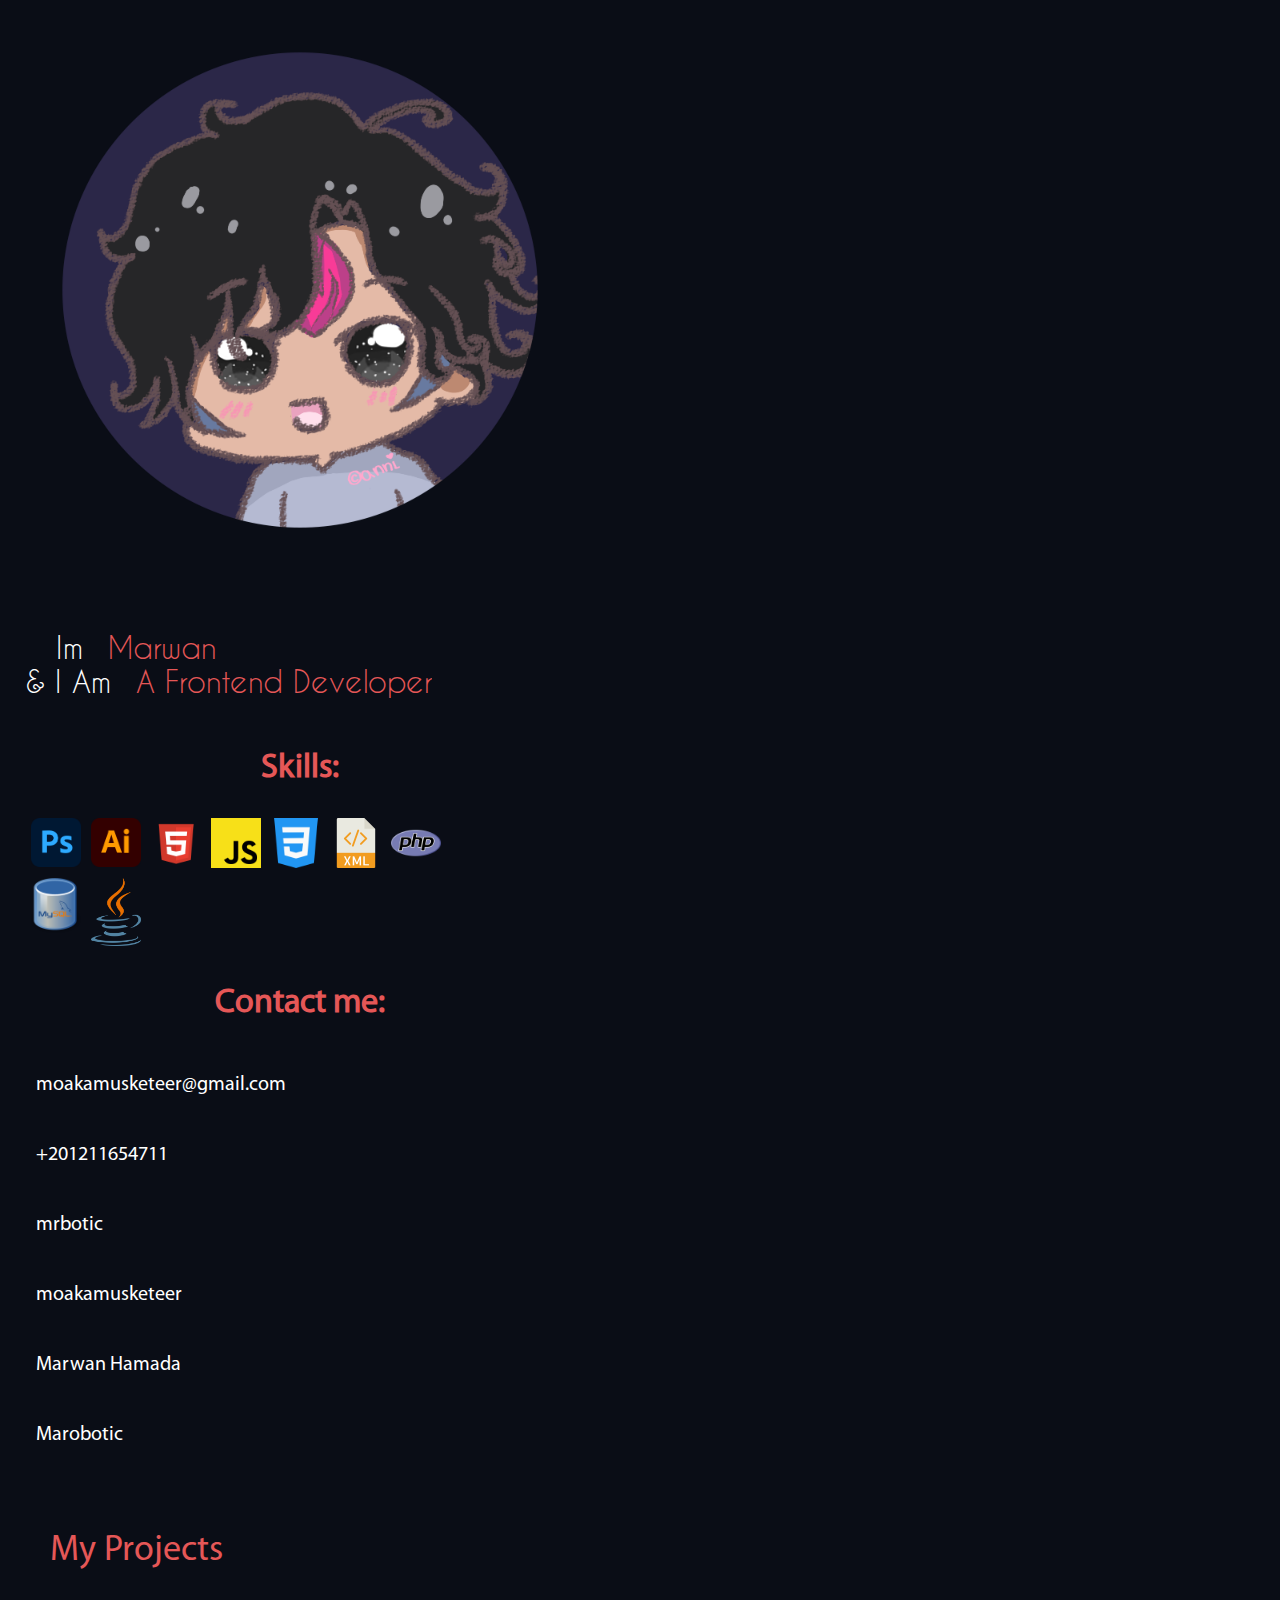
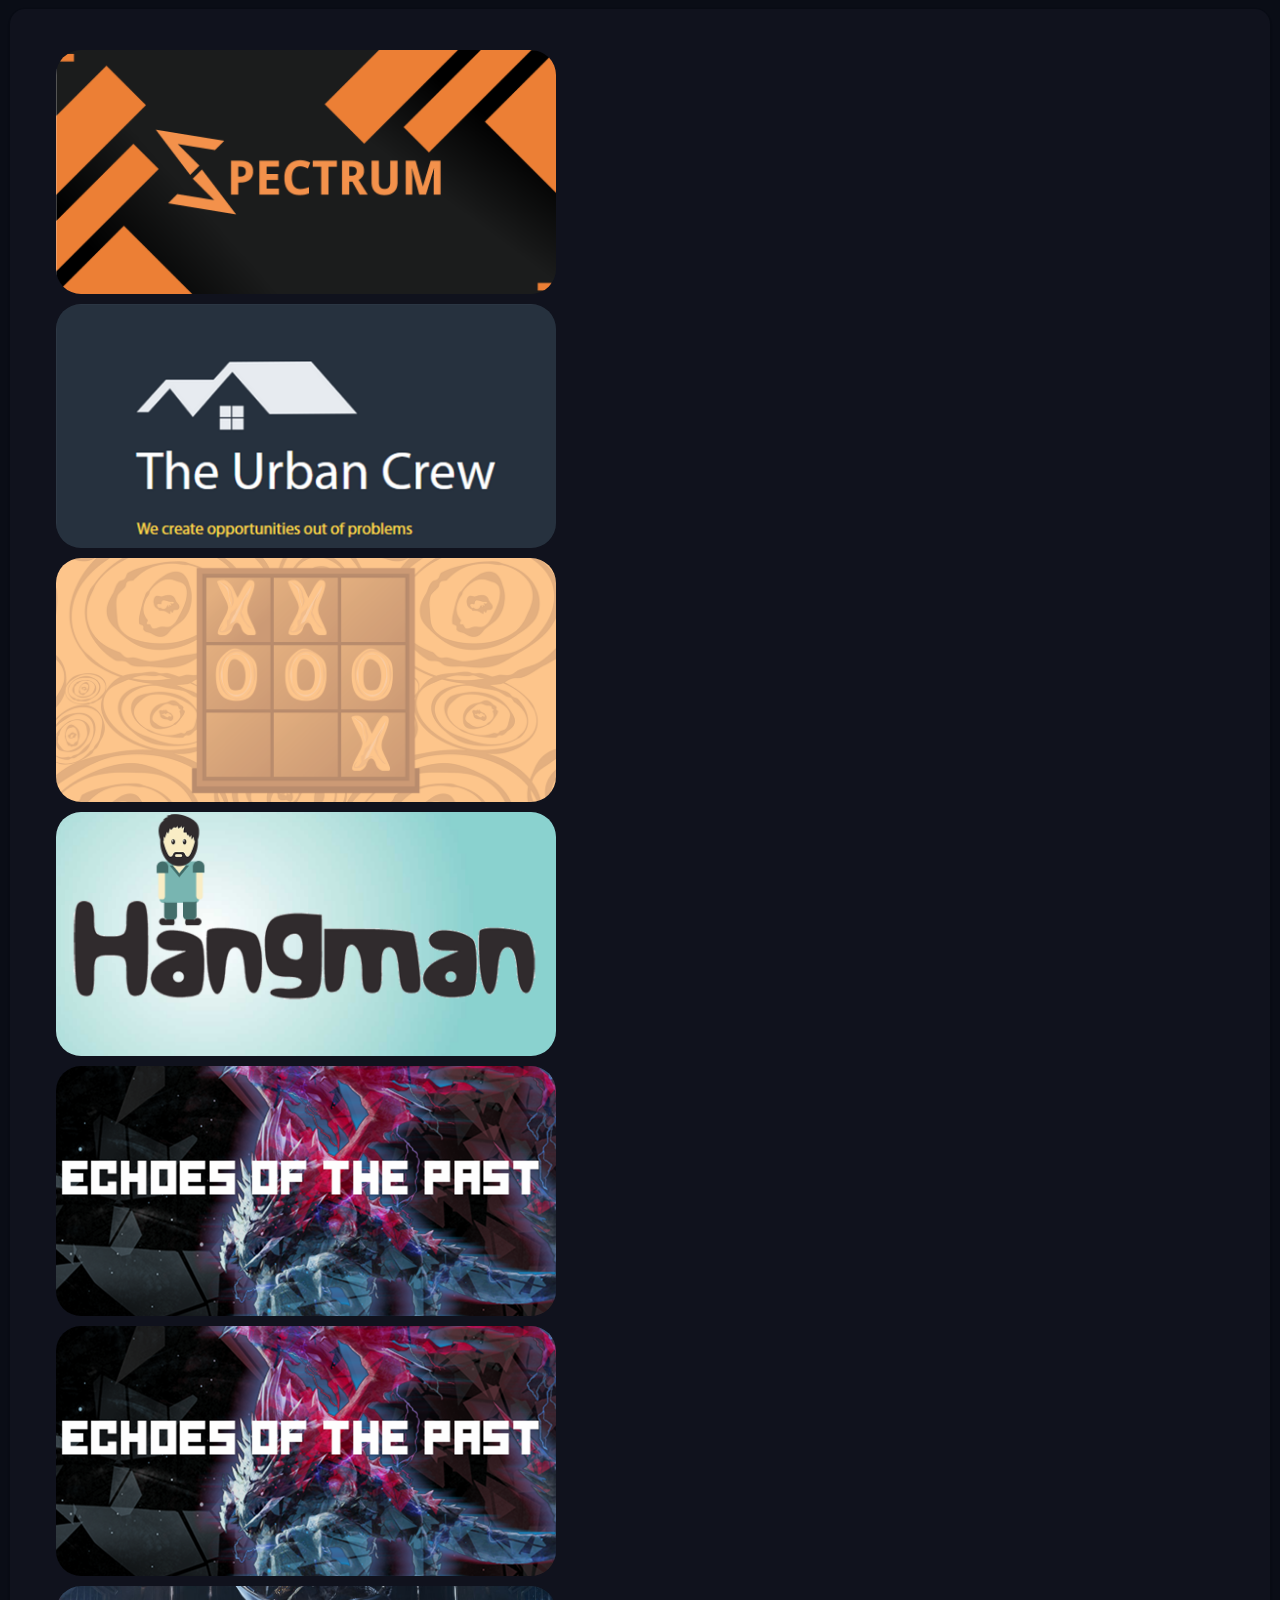
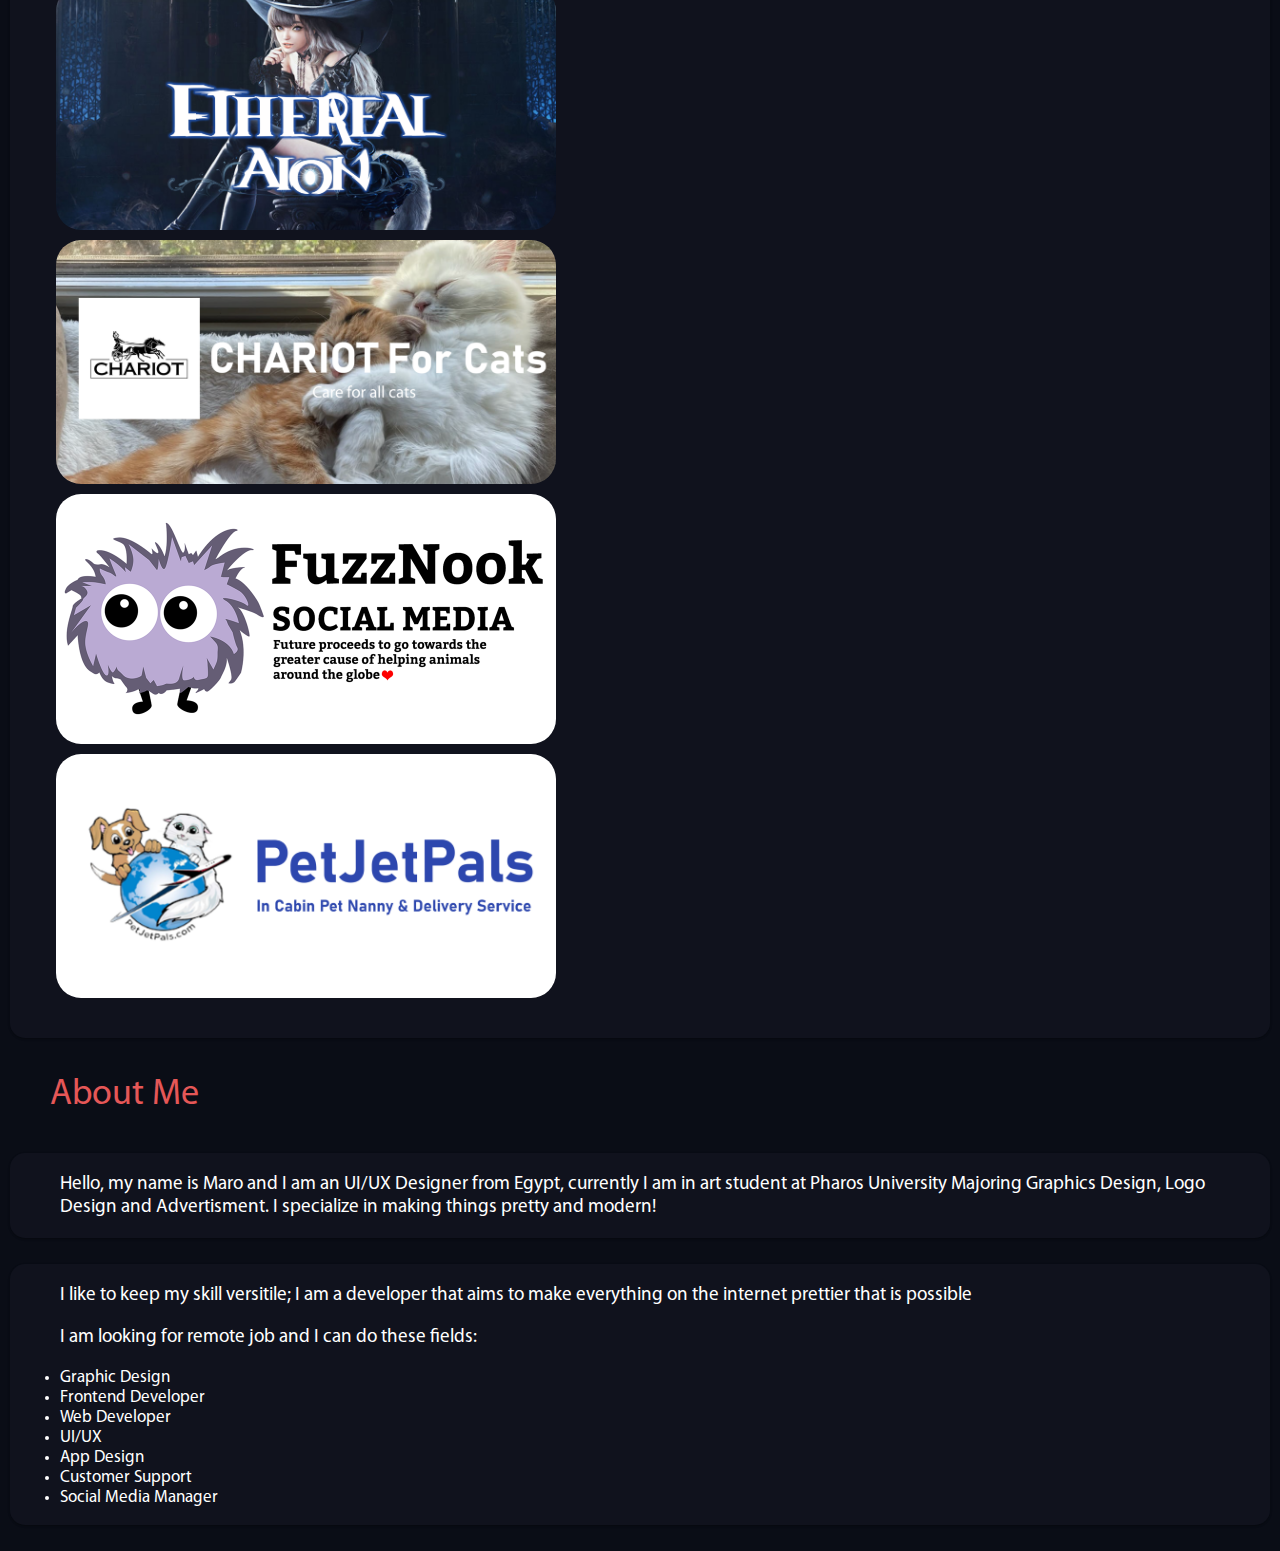
==== commit eaf5723d: "Completing UI" ====
--- a/index.html
+++ b/index.html
@@ -12,22 +12,22 @@
     <meta name="keywords" content="Marwan's Portfolio">
     <meta name="theme-color" content="#63a7ff">
     <meta name="twitter:card" content="summary_large_image">
-    <link rel="stylesheet" href="https://pro.fontawesome.com/releases/v5.12.0/css/all.css">
+    <link rel="stylesheet" href="https://site-assets.fontawesome.com/releases/v6.4.2/css/all.css">
 </head>
 <div class="sexy_container2" style="flex-wrap: nowrap;">
     <div class="name_class_container">
         <div style="display: flex; flex-direction: column;">
-            <div class="" style="margin-left: 0px; margin-right: 0px; margin-top: 150px; ">
-                <img style="width: 400px; height: auto;" src="images/maro.png" tooltip="Asmodian"></div>
+            <div class="pfp_div" style=" ">
+                <img  class="pfp" style="" src="images/maro.png"></div>
             <div style="display: flex; flex-direction:column;">
-                <div style="display: flex; flex-direction:row;">
-                    <p style=" margin-bottom: 0px; margin-right: 26px; width: auto;" class="profile_name">
+                <div class="myname" style="display: flex; flex-direction:row;">
+                    <p style=" margin-bottom: 0px; margin-right: 26px; width: auto;" class="profile_name myname1">
                         Im </p>
                     <p style=" margin-left: 0px; margin-right: 0px; margin-bottom: 0px; color: #E55757" class="profile_name">
                         Marwan </p>
                 </div>
-                <div style="display: flex; flex-direction:row;">
-                    <p style=" margin-bottom: 0px; margin-top: 0px; margin-left: -30px; margin-right: 26px; width: auto; font-size: 35px;" class="profile_name">
+                <div  class="myname" style="display: flex; flex-direction:row;">
+                    <p style=" margin-bottom: 0px; margin-top: 0px; margin-left: -30px; margin-right: 26px; width: auto; font-size: 35px;" class="profile_name myname2">
                         & I am </p>
                     <p style=" margin-left: 0px; margin-right: 0px; margin-top: 0px; margin-bottom: 0px; font-size: 35px; color: #E55757" class="profile_name">
                         A Frontend developer </p>
@@ -36,19 +36,35 @@
                             & I am a web developer </p> -->
             </div>
         </div>
-        <h1 style="color: white; margin-top: 50px;"> Skills: </h1>
+        <h1 style="color: white; margin-top: 50px; color: #E55757;" class="contact_title"> Skills: </h1>
         <div class="class_container">
-            <div class="class_icon"> <img style="width: 50px;" src="images/photoshop.png" tooltip="Gladiator"></div>
-            <div class="class_icon"> <img style="width: 50px;" src="images/illustrator.png" tooltip="Gladiator"></div>
-            <div class="class_icon"> <img style="width: 50px;" src="images/html.png" tooltip="Gladiator"></div>
-            <div class="class_icon"> <img style="width: 50px;" src="images/javascript.png" tooltip="Gladiator"></div>
-            <div class="class_icon"> <img style="width: 50px;" src="images/css.png" tooltip="Gladiator"></div>
-            <div class="class_icon"> <img style="width: 50px;" src="images/xml.png" tooltip="Gladiator"></div>
-            <div class="class_icon"> <img style="width: 50px;" src="images/php.png" tooltip="Gladiator"></div>
-            <div class="class_icon"> <img style="width: 50px;" src="images/mysql.png" tooltip="Gladiator"></div>
-            <div class="class_icon"> <img style="width: 50px;" src="images/java.png" tooltip="Gladiator"></div>
-        </div>
-        <h1 style="color: white; margin-top: 50px;"> Contact me: </h1>
+            <div class="class_icon"> <img style="width: 50px;" src="images/photoshop.png" tooltip="photoshop">
+                <span class="coupontooltip"> Adobe Photoshop</span></div>
+            <div class="class_icon"> <img style="width: 50px;" src="images/illustrator.png" tooltip="illustrator">
+                <span class="coupontooltip"> Adobe Illustrator</span></div>
+            <div class="class_icon"> <img style="width: 50px;" src="images/html.png" tooltip="html">
+                <span class="coupontooltip"> HTML</span>
+            </div>
+            <div class="class_icon"> <img style="width: 50px;" src="images/javascript.png" tooltip="javascript">
+                <span class="coupontooltip">JavaScript</span>
+            </div>
+            <div class="class_icon"> <img style="width: 50px;" src="images/css.png" tooltip="css">
+                <span class="coupontooltip"> CSS</span>
+            </div>
+            <div class="class_icon"> <img style="width: 50px;" src="images/xml.png" tooltip="xml">
+                <span class="coupontooltip"> XML</span>
+            </div>
+            <div class="class_icon"> <img style="width: 50px;" src="images/php.png" tooltip="php">
+                <span class="coupontooltip">PHP</span>
+            </div>
+            <div class="class_icon"> <img style="width: 50px;" src="images/mysql.png" tooltip="mysql">
+                <span class="coupontooltip"> MySQL</span>
+            </div>
+            <div class="class_icon"> <img style="width: 50px;" src="images/java.png" tooltip="java">
+                <span class="coupontooltip"> Java</span>
+            </div>
+        </div>
+        <h1 style="color: white; margin-top: 50px; color: #E55757;" class="contact_title"> Contact me: </h1>
         <div class="name_class_container">
             <div style="display: flex; flex-direction: column;">
                 <a href="mailto:moakamusketeer@gmail.com">
@@ -62,9 +78,28 @@
                         <p class="arrow"> &gt;</p>
                     </div>
                 </a>
+                <!-- <i class="fa-brands fa-deviantart"></i> -->
                 <a>
+                    <div class="menu_button" onclick="copyToClipboard('#discord')">
+                        <p id="discord" class="menu_text"> <i class="fa-brands fa-discord"></i> mrbotic </p>
+                        <p class="arrow"> &gt;</p>
+                    </div>
+                </a>
+                <a href="https://www.deviantart.com/moakamusketeer" target="_blank">
                     <div class="menu_button">
-                        <p class="menu_text"> mrbotic</p>
+                        <p class="menu_text"> <i class="fa-brands fa-deviantart"></i> moakamusketeer </p>
+                        <p class="arrow"> &gt;</p>
+                    </div>
+                </a>
+                <a href="https://www.linkedin.com/in/marwan-hamada-a68843131/" target="_blank">
+                    <div class="menu_button">
+                        <p class="menu_text"> <i class="fa-brands fa-linkedin"></i></i> Marwan Hamada </p>
+                        <p class="arrow"> &gt;</p>
+                    </div>
+                </a>
+                <a href="https://github.com/Marobotic" target="_blank">
+                    <div class="menu_button">
+                        <p class="menu_text"> <i class="fa-brands fa-github"></i> Marobotic </p>
                         <p class="arrow"> &gt;</p>
                     </div>
                 </a>
@@ -78,7 +113,7 @@
     </div>
     <div class="profile_info_container">
         <div class="" style="margin-left: 70px;">
-            <p class="" style="text-transform: capitalize; font-size: 36; text-align: center; margin-top: 10px; margin-left: -20px;  color: #E55757;">
+            <p class="contact_title"style="text-transform: capitalize; font-size: 36; text-align: center; margin-top: 10px; margin-left: -20px;  color: #E55757;">
                 My Projects
             </p>
         </div>
@@ -101,7 +136,20 @@
                         <p> Game Launcher android App</p>
                     </div>
                     <div class="project_button">
-                        <button> See More ➜</button>
+                        <a href="https://marobotic.github.io/Spectrum/" target="_blank">
+                            <button> See More ➜</button> </a>
+                    </div>
+                </div>
+                <div class="small_card" id="one">
+                    <image src="images/urban.png" style="display: block; width: 100%;  height: auto !important;   border-radius: 10px 10px 0px 0px;"> </image>
+                    <div class="black_taint"> </div>
+                    <div class="project_banner">
+                        <p class="project_name"> The Urban Crew</p>
+                        <p> Voice assistance hiring website</p>
+                    </div>
+                    <div class="project_button">
+                        <a href="https://marobotic.github.io/urban/" target="_blank">
+                            <button> See More ➜</button> </a>
                     </div>
                 </div>
                 <div class="small_card" id="two">
@@ -111,7 +159,8 @@
                         <p> Video game on the playstore</p>
                     </div>
                     <div class="project_button">
-                        <button> See More ➜</button>
+                        <a href="https://marobotic.github.io/Spectrum/" target="_blank">
+                            <button> See More ➜</button> </a>
                     </div>
                 </div>
                 <div class="small_card" id="three">
@@ -120,8 +169,8 @@
                         <p class="project_name"> Hangman</p>
                         <p> Video game on the playstore</p>
                     </div>
-                    <div class="project_button">
-                        <button> See More ➜</button>
+                    <div class="project_button"> <a href="https://marobotic.github.io/Spectrum/" target="_blank">
+                            <button> See More ➜</button> </a>
                     </div>
                 </div>
                 <div class="small_card" id="four">
@@ -131,17 +180,19 @@
                         <p> Website for an MMORPG</p>
                     </div>
                     <div class="project_button">
-                        <button> See More ➜</button>
-                    </div>
-                </div>
-                <div class="small_card" id="four">
+                        <a href="https://marobotic.github.io/AEOTPC/" target="_blank">
+                            <button> See More ➜</button> </a>
+                    </div>
+                </div>
+                <div class="small_card">
                     <image src="images/eotp.png" style="display: block; width: 100%; height: auto !important;  "> </image>
                     <div class="project_banner">
                         <p class="project_name"> Aion: Echoes Of The Past</p>
                         <p> Website for an MMORPG</p>
                     </div>
                     <div class="project_button">
-                        <button> See More ➜</button>
+                        <a href="https://marobotic.github.io/AEOTP/" target="_blank">
+                            <button> See More ➜</button> </a>
                     </div>
                 </div>
                 <div class="small_card" id="five">
@@ -151,7 +202,8 @@
                         <p> Website for an MMORPG</p>
                     </div>
                     <div class="project_button">
-                        <button> See More ➜</button>
+                        <a href="https://marobotic.github.io/AEOTP/" target="_blank">
+                            <button> See More ➜</button> </a>
                     </div>
                 </div>
                 <div class="small_card" id="five">
@@ -161,7 +213,8 @@
                         <p> Wordpress website to help cats with FIP</p>
                     </div>
                     <div class="project_button">
-                        <button> See More ➜</button>
+                        <a href="https://chariotforcats.com" target="_blank">
+                            <button> See More ➜</button> </a>
                     </div>
                 </div>
                 <div class="small_card" id="five">
@@ -171,7 +224,8 @@
                         <p> Social media platform</p>
                     </div>
                     <div class="project_button">
-                        <button> See More ➜</button>
+                        <a href="https://fuzznook.com" target="_blank">
+                            <button> See More ➜</button> </a>
                     </div>
                 </div>
                 <div class="small_card" id="five">
@@ -181,7 +235,8 @@
                         <p> Wordpress website that offers travel service for pets</p>
                     </div>
                     <div class="project_button">
-                        <button> See More ➜</button>
+                        <a href="https://petjetpals.com" target="_blank">
+                            <button> See More ➜</button> </a>
                     </div>
                 </div>
             </div>
@@ -226,176 +281,41 @@
     </div>
 </div>
 </div>
+<div id="snackbar">Mrbotic copied to clipboard </div>
 <style>
-.text_padding {
-    padding-top: 20px;
-    margin-left: 50px;
-}
-
-.project_list {
-    display: flex;
-    flex-direction: row;
-    flex-wrap: wrap;
-    max-width: 860px;
-    justify-content: left;
-
-}
-
-.main-content {
-    display: flex;
-    flex-wrap: wrap;
-    justify-content: left;
-    flex-direction: row;
-    margin-left: 36px;
-}
-
-.small_card {
-    max-width: 370px;
-    cursor: pointer;
-    background: #333232;
-    border-radius: 15px;
-    overflow: hidden;
-    position: relative;
-    margin-left: 10px;
-    margin-bottom: 10px;
-    margin-right: 0px;
-    height: unset !important;
-    transition: all 0.3s cubic-bezier(.25, .8, .25, 1);
-    -webkit-transition: all 0.3s cubic-bezier(.25, .8, .25, 1);
-}
-
-
-
-.small_card img {
-    border-radius: 10px 10px 0px 0px;
-}
-
-.see_more {
-    position: absolute;
-    bottom: 0;
-    background: 0;
-    outline: 0;
-    border: 0;
-    left: 0;
-    color: #c2c2c2;
-    cursor: pointer
-}
-
-.see_more:hover {
-    background-color: rgba(0, 0, 0, 0.8);
-    color: #fff;
-
-}
-
-.card_title {
-    text-align: center;
-    font-size: 20px;
-    color: #000;
-
-    padding: 5px;
-    margin-top: 0px;
-    margin-bottom: 0px;
-    border-radius: 0px 0px 10px 10px;
-}
-
-.skill_bubble_container {
-    display: flex;
-    flex-direction: row;
-    flex-wrap: wrap;
-
-    margin-bottom: 40px;
-}
-
-.skill_bubble {
-    background-color: #474646;
-    color: #fff;
-    border-radius: 25px;
-    padding: 10px;
-    margin-bottom: -5px;
-    font-size: 16px;
-    margin-left: 5px;
-
-}
-
-.project_banner {
-    position: absolute;
-    width: 300px;
-    opacity: 0;
-    top: 50%;
-    left: 50%;
-    overflow: hidden;
-    transform: translateX(-50%) translateY(-50%);
-    transition: all 0.3s cubic-bezier(.25, .8, .25, 1);
-    -webkit-transition: all 0.3s cubic-bezier(.25, .8, .25, 1);
-    transform: translateY(1px);
-    transition: transform 0.6s;
-}
-
-.project_banner>p {
-
-    font-family: CaviarDreams;
-    user-select: none;
-    text-align: center;
-}
-
-.small_card:hover .project_banner {
-    opacity: 1;
-    width: 300px;
-    transition: all 0.3s cubic-bezier(.25, .8, .25, 1);
-    -webkit-transition: all 0.3s cubic-bezier(.25, .8, .25, 1);
-    transform: translate(-150px, -80px);
-
-}
-
-.small_card img {
-    filter: brightness(100%);
-    transition: all 0.3s cubic-bezier(.25, .8, .25, 1);
-    -webkit-transition: all 0.3s cubic-bezier(.25, .8, .25, 1);
-}
-
-.small_card:hover img {
-    filter: brightness(10%);
-}
-
-.project_button {
-    position: absolute;
-    bottom: 0;
-    right: 0;
-
-    overflow: hidden;
-    width: 0px;
-
-}
-
-.project_button button {
-    width: 130px;
-    height: 30px;
-    margin-left: 30px;
-    border-radius: 12px;
-    background-color: rgba(0, 0, 0, 0);
-    color: #fff;
-    border: 0;
-
-}
-
-.project_button button:hover {
-    background-color: #E55757;
-}
-
-
-.small_card:hover .project_button {
-
-    width: 150px;
-    transition: all 0.3s cubic-bezier(.25, .8, .25, 1);
-    -webkit-transition: all 0.3s cubic-bezier(.25, .8, .25, 1);
-}
-
-.project_name {
-    font-size: 30px;
-
-    margin-bottom: 0px;
-}
 </style>
 </body>
+<script>
+var tooltip = document.querySelectorAll('.coupontooltip');
+
+document.addEventListener('mousemove', fn, false);
+
+function fn(e) {
+    for (var i = tooltip.length; i--;) {
+        tooltip[i].style.left = e.pageX + 'px';
+        tooltip[i].style.top = e.pageY + 'px';
+    }
+}
+
+var txt1;
+
+function copyToClipboard(element) {
+    var $temp = $("<input>");
+    $("body").append($temp);
+    $temp.val($(element).text()).select();
+    document.execCommand("copy");
+    $temp.remove();
+
+    // pop_bottom_bubble_message("Copied to Clipboard");
+    var x = document.getElementById("snackbar");
+    x.className = "show";
+    setTimeout(function() { x.className = x.className.replace("show", ""); }, 3000);
+
+
+    $(".notification_div").append(txt1); // Append new elements
+    txt1 = "<button class='notification_text' id='notifcation'>Text copied to clipboard</button>"; // Create text with HTML
+    $(".notification_text").delay(3500).slideUp();
+}
+</script>
 
 </html>--- a/style/style.css
+++ b/style/style.css
@@ -76,9 +76,11 @@
     padding: 0;
     display: inline;
 }
+
 li {
     color: white;
 }
+
 ul.rtabs li a {
     padding: 0 10px;
     /* It determines tab width */
@@ -1234,13 +1236,13 @@
 
 .schedule_card {
     min-height: 800px;
-  
+
     border-radius: 15px;
     width: 575px;
     background-color: rgba(18, 20, 31, 0.8);
-overflow: hidden;
+    overflow: hidden;
     margin-right: 26px;
-padding-right: 26px;
+    padding-right: 26px;
 }
 
 /* Hide scrollbar for Chrome, Safari and Opera */
@@ -2182,7 +2184,7 @@
 }
 
 .card_title {
-  
+
     padding-bottom: 15px;
     padding-top: 0px;
     margin-top: 0px;
@@ -2444,7 +2446,7 @@
     text-overflow: ellipsis;
     overflow: hidden;
     margin: 100px 0px 100px 0px;
-    text-transform: capitalize;   
+    text-transform: capitalize;
     font-family: CaviarDreams !important;
 }
 
@@ -2453,7 +2455,7 @@
     flex-direction: row;
     justify-content: left;
 
- 
+
     flex-wrap: wrap;
     max-width: 450px;
 
@@ -2609,7 +2611,7 @@
 
 .menu_text {
     margin-top: 25px;
-    font-size: 18px;
+    font-size: 20px;
     margin-left: 26px;
 }
 
@@ -3353,7 +3355,7 @@
     padding: 5px;
     padding-bottom: 0.1px;
     padding-top: 0.1px;
-margin-bottom: 10px;
+    margin-bottom: 10px;
     background-color: #0a0d16;
     border-radius: 15px;
     /*border-top: solid 7px #151b2e*/
@@ -3366,6 +3368,274 @@
 
 }
 
-.paypal_button{
-    width:  200px;
-}+.paypal_button {
+    width: 200px;
+}
+
+
+
+/*New CSS (do not delete)*/
+.text_padding {
+    padding-top: 20px;
+    margin-left: 50px;
+}
+
+.project_list {
+    display: flex;
+    flex-direction: row;
+    flex-wrap: wrap;
+    max-width: 860px;
+    justify-content: left;
+
+}
+
+.main-content {
+    display: flex;
+    flex-wrap: wrap;
+    justify-content: left;
+    flex-direction: row;
+    margin-left: 36px;
+}
+
+.small_card {
+    max-width: 370px;
+    cursor: pointer;
+    background: #333232;
+    border-radius: 15px;
+    overflow: hidden;
+    position: relative;
+    margin-left: 10px;
+    margin-bottom: 10px;
+    margin-right: 0px;
+    height: unset !important;
+    transition: all 0.3s cubic-bezier(.25, .8, .25, 1);
+    -webkit-transition: all 0.3s cubic-bezier(.25, .8, .25, 1);
+}
+
+
+
+.small_card img {
+    border-radius: 10px 10px 0px 0px;
+}
+
+.see_more {
+    position: absolute;
+    bottom: 0;
+    background: 0;
+    outline: 0;
+    border: 0;
+    left: 0;
+    color: #c2c2c2;
+    cursor: pointer
+}
+
+.see_more:hover {
+    background-color: rgba(0, 0, 0, 0.8);
+    color: #fff;
+
+}
+
+.card_title {
+    text-align: center;
+    font-size: 20px;
+    color: #000;
+
+    padding: 5px;
+    margin-top: 0px;
+    margin-bottom: 0px;
+    border-radius: 0px 0px 10px 10px;
+}
+
+.skill_bubble_container {
+    display: flex;
+    flex-direction: row;
+    flex-wrap: wrap;
+
+    margin-bottom: 40px;
+}
+
+.skill_bubble {
+    background-color: #474646;
+    color: #fff;
+    border-radius: 25px;
+    padding: 10px;
+    margin-bottom: -5px;
+    font-size: 16px;
+    margin-left: 5px;
+
+}
+
+.project_banner {
+    position: absolute;
+    width: 300px;
+    opacity: 0;
+    top: 50%;
+    left: 50%;
+    overflow: hidden;
+    transform: translateX(-50%) translateY(-50%);
+    transition: all 0.3s cubic-bezier(.25, .8, .25, 1);
+    -webkit-transition: all 0.3s cubic-bezier(.25, .8, .25, 1);
+    transform: translateY(1px);
+    transition: transform 0.6s;
+}
+
+.project_banner>p {
+
+    font-family: CaviarDreams;
+    user-select: none;
+    text-align: center;
+}
+
+.small_card:hover .project_banner {
+    opacity: 1;
+    width: 300px;
+    transition: all 0.3s cubic-bezier(.25, .8, .25, 1);
+    -webkit-transition: all 0.3s cubic-bezier(.25, .8, .25, 1);
+    transform: translate(-150px, -80px);
+
+}
+
+.small_card img {
+    filter: brightness(100%);
+    transition: all 0.3s cubic-bezier(.25, .8, .25, 1);
+    -webkit-transition: all 0.3s cubic-bezier(.25, .8, .25, 1);
+}
+
+.small_card:hover img {
+    filter: brightness(10%);
+}
+
+.project_button {
+    position: absolute;
+    bottom: 0;
+    right: 0;
+
+    overflow: hidden;
+    width: 0px;
+
+}
+
+.project_button button {
+    width: 130px;
+    height: 30px;
+    margin-left: 30px;
+    border-radius: 12px;
+    background-color: rgba(0, 0, 0, 0);
+    color: #fff;
+    border: 0;
+
+}
+
+.project_button button:hover {
+    background-color: #E55757;
+}
+
+
+.small_card:hover .project_button {
+
+    width: 150px;
+    transition: all 0.3s cubic-bezier(.25, .8, .25, 1);
+    -webkit-transition: all 0.3s cubic-bezier(.25, .8, .25, 1);
+}
+
+.project_name {
+    font-size: 30px;
+
+    margin-bottom: 0px;
+}
+
+.coupontooltip {
+    display: none;
+    background: #C8C8C8;
+    margin-left: 28px;
+    padding: 10px;
+    position: absolute;
+    z-index: 1000;
+
+}
+
+.class_icon:hover .coupontooltip {
+    display: block;
+}
+
+
+#snackbar {
+    visibility: hidden;
+    min-width: 250px;
+    margin-left: -125px;
+    background-color: #333;
+    color: #fff;
+    text-align: center;
+    border-radius: 2px;
+    padding: 16px;
+    position: fixed;
+    z-index: 1;
+    left: 50%;
+    bottom: 30px;
+    font-size: 17px;
+}
+
+#snackbar.show {
+    visibility: visible;
+    -webkit-animation: fadein 0.5s, fadeout 0.5s 2.5s;
+    animation: fadein 0.5s, fadeout 0.5s 2.5s;
+}
+
+@-webkit-keyframes fadein {
+    from {
+        bottom: 0;
+        opacity: 0;
+    }
+
+    to {
+        bottom: 30px;
+        opacity: 1;
+    }
+}
+
+@keyframes fadein {
+    from {
+        bottom: 0;
+        opacity: 0;
+    }
+
+    to {
+        bottom: 30px;
+        opacity: 1;
+    }
+}
+
+@-webkit-keyframes fadeout {
+    from {
+        bottom: 30px;
+        opacity: 1;
+    }
+
+    to {
+        bottom: 0;
+        opacity: 0;
+    }
+}
+
+@keyframes fadeout {
+    from {
+        bottom: 30px;
+        opacity: 1;
+    }
+
+    to {
+        bottom: 0;
+        opacity: 0;
+    }
+}
+
+.pfp {
+    width: 400px;
+    height: auto;
+}
+
+.pfp_div {
+    margin-left: 0px;
+    margin-right: 0px;
+    margin-top: 150px;
+}
--- a/style/mobile.css
+++ b/style/mobile.css
@@ -1,4 +1,4 @@
-@media only screen and (max-width: 768px) {
+@media only screen and (max-width: 1456px) {
     p {
         font-size: 14px;
     }
@@ -27,8 +27,9 @@
         margin-bottom: 26px;
         min-width: 300px;
         min-height: 600px;
-        max-height: 600px;
-        margin-right: 0px;
+      
+        margin-right: 10px;
+        margin-left: 10px;
     }
 
     .width {
@@ -348,8 +349,8 @@
     justify-content: center;
 }
 .small_card {
-    max-width: 300px;
-    height: 440px;
+    max-width: 500px;
+    height: auto;
     background-color: rgba(18, 20, 31, 0.8);
     border-radius: 25px;
     overflow: hidden;
@@ -389,4 +390,43 @@
     color: #c2c2c2;
     cursor: pointer;
 }
+
+
+
+.pfp{
+    width: 80% !important;
+   
+}
+.pfp_div{
+   justify-content: center;
+    align-self: center;
+    display: flex;
+    align-content: center;  
+    margin-top: 50px;
+}
+.myname>p{
+    font-size: 30px !important;
+    
+}
+.myname1{
+    margin-left: 56px;
+}
+.myname2{
+    margin-left: 26px !important;
+}
+.contact_title{
+    text-align: center;
+}
+.profile_info_container{
+    margin-top: 0px;
+}
+.name_class_container{
+    margin-bottom: 26px
+}
+.class_container{
+   display: flex;
+  
+   align-content: left;
+   margin-left: 26px;
+}
 }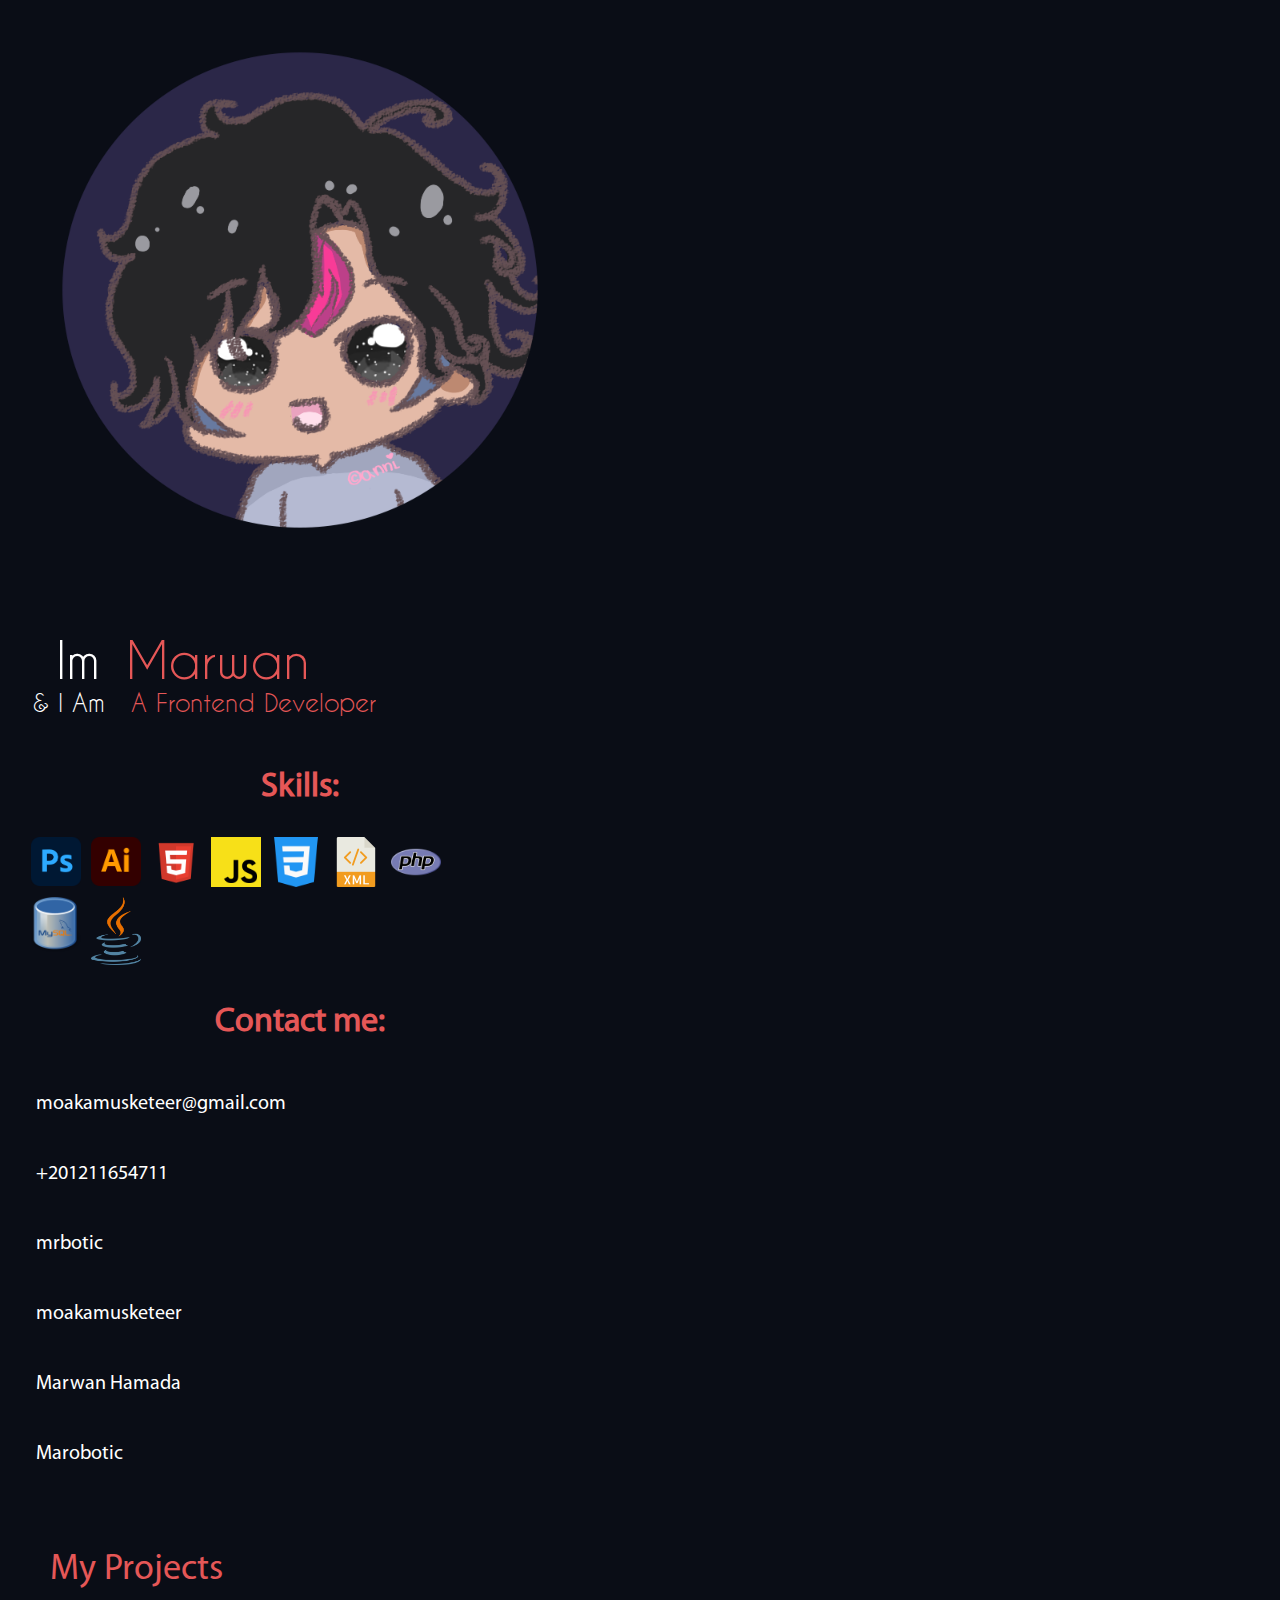
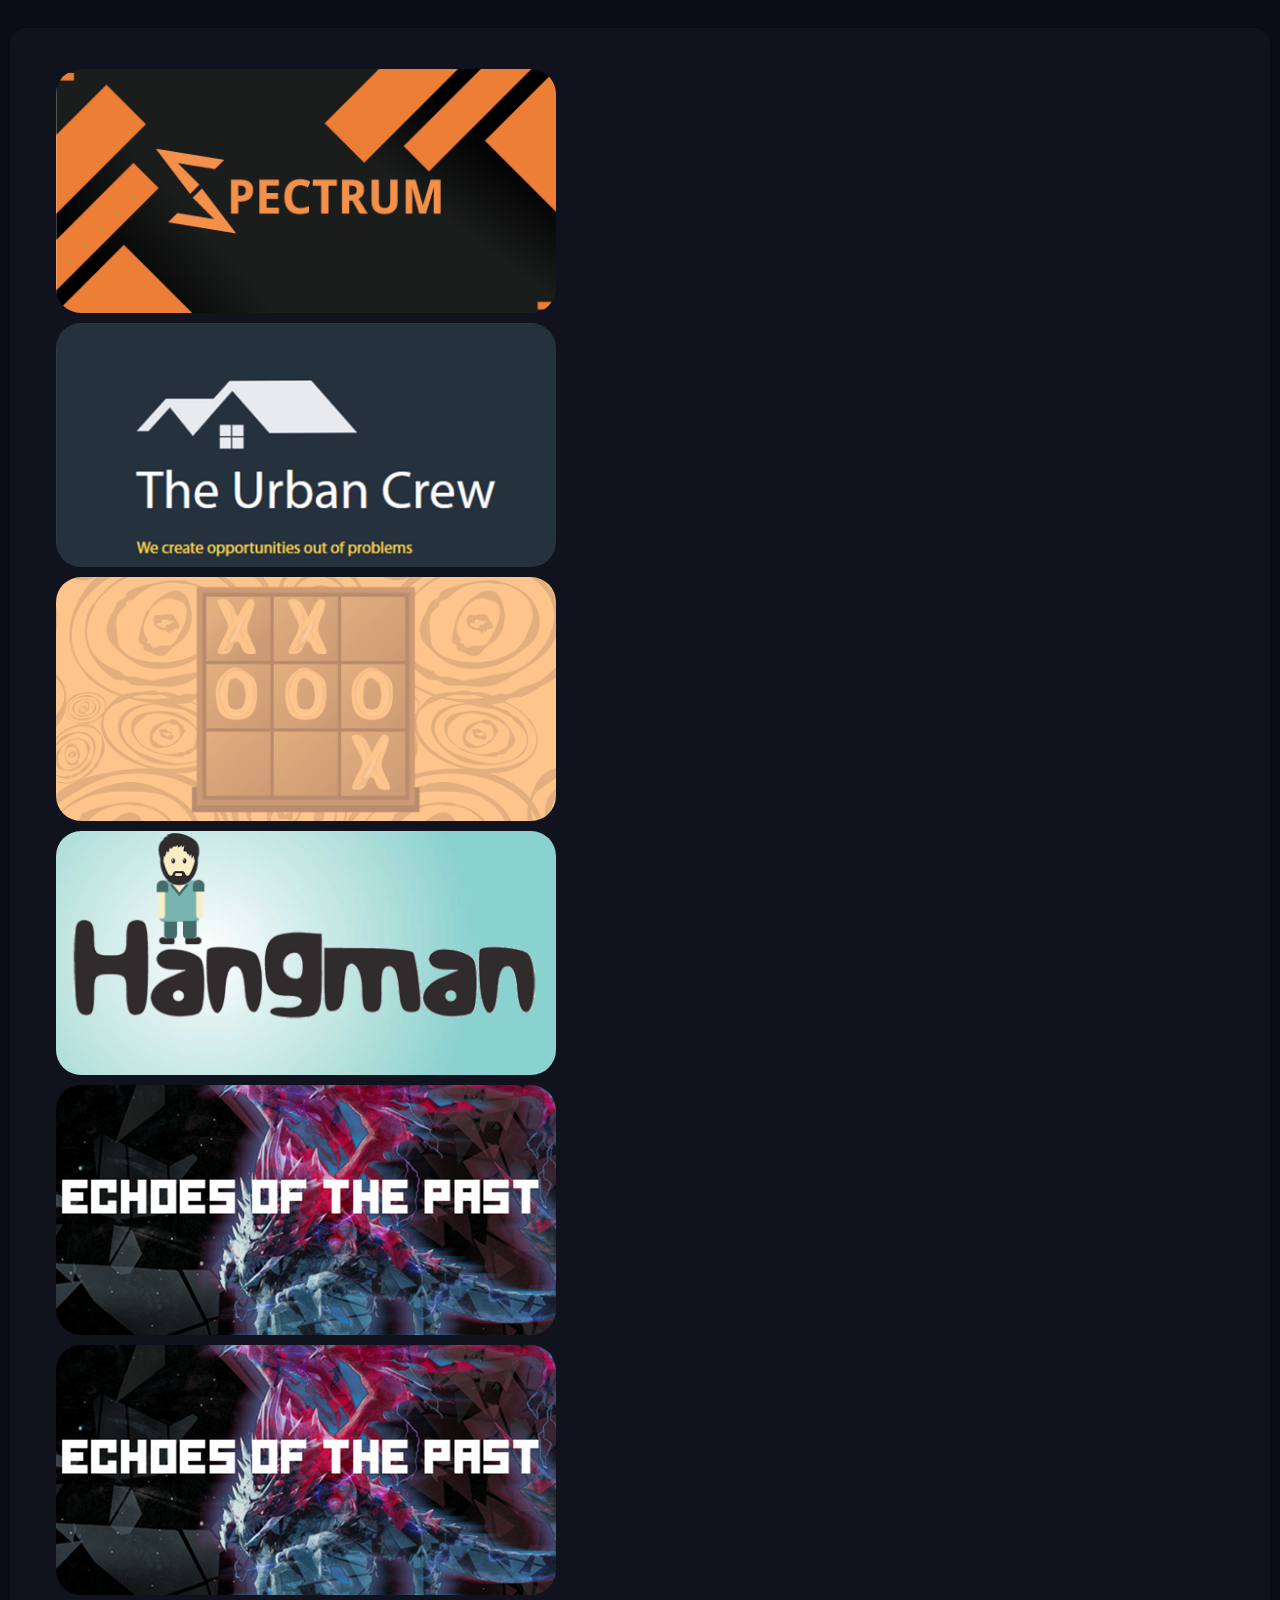
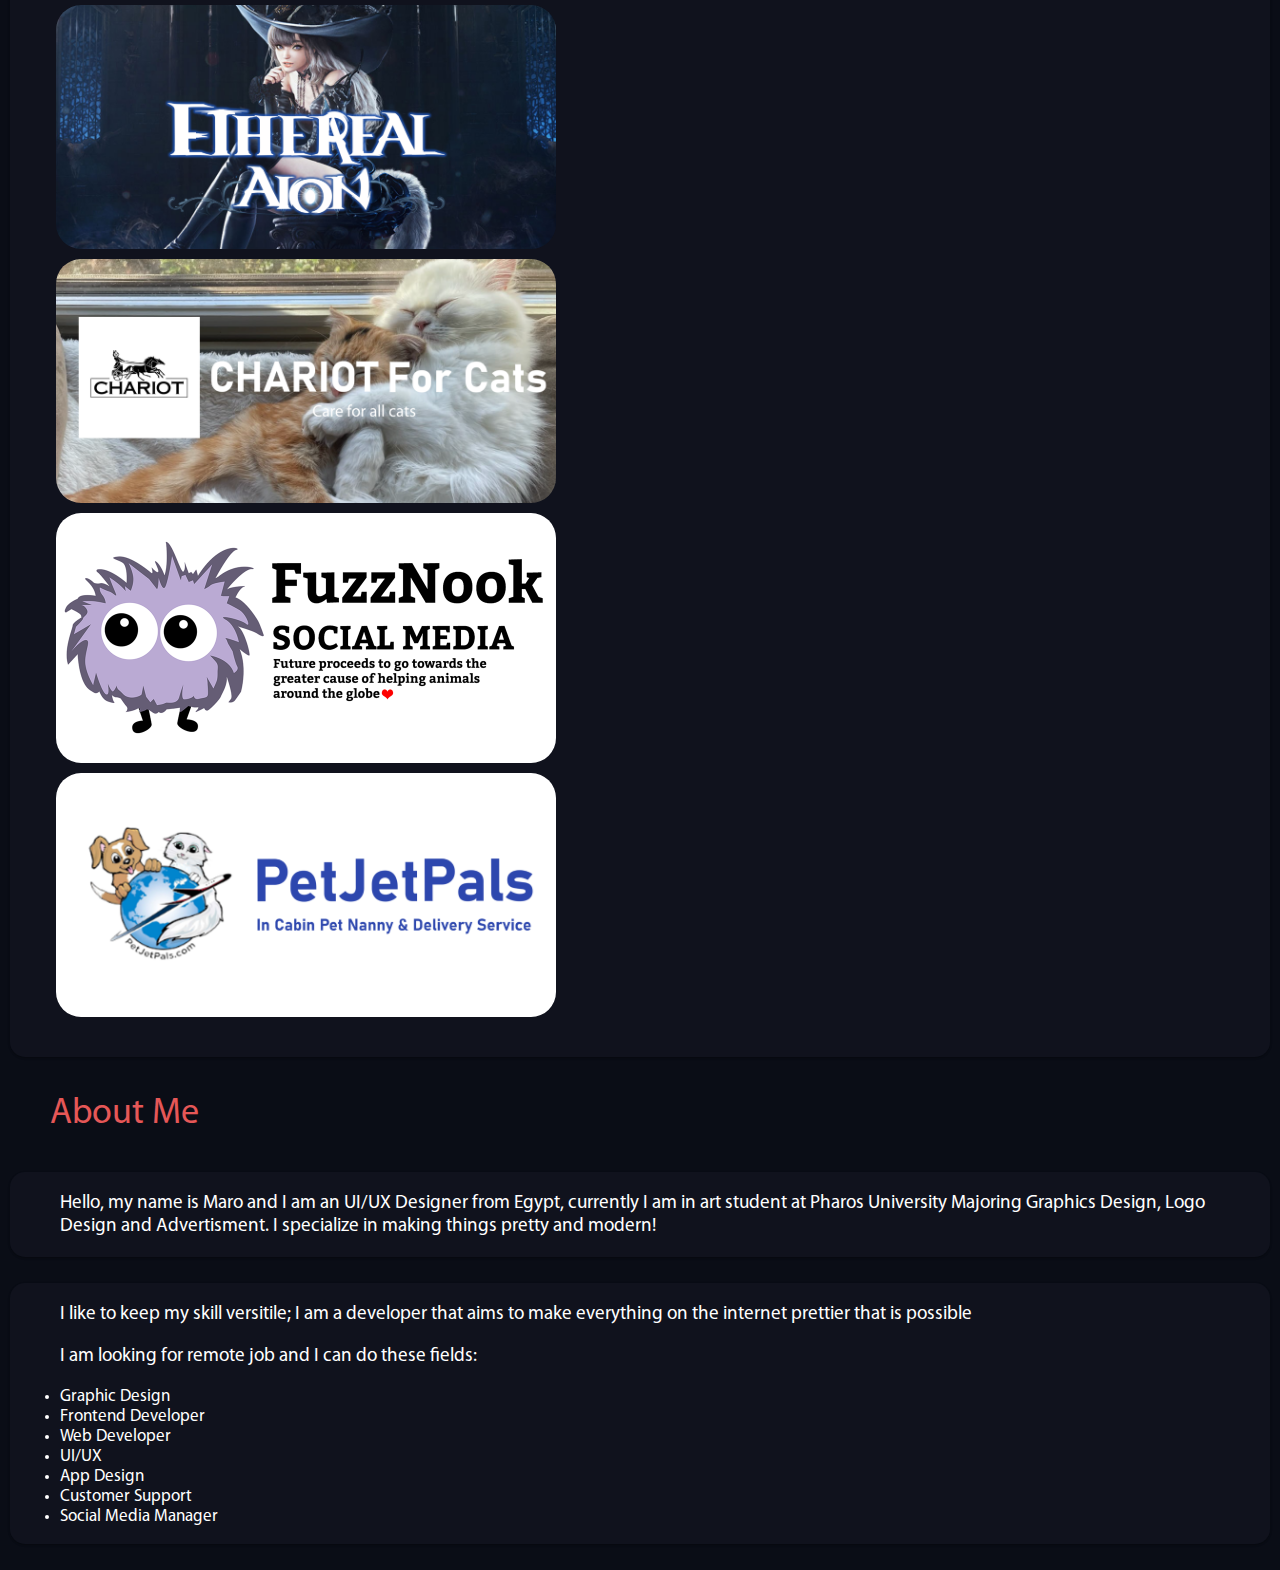
==== commit 3357fd0f: "Updating my name sizes for phone" ====
--- a/index.html
+++ b/index.html
@@ -29,7 +29,7 @@
                 <div  class="myname" style="display: flex; flex-direction:row;">
                     <p style=" margin-bottom: 0px; margin-top: 0px; margin-left: -30px; margin-right: 26px; width: auto; font-size: 35px;" class="profile_name myname2">
                         & I am </p>
-                    <p style=" margin-left: 0px; margin-right: 0px; margin-top: 0px; margin-bottom: 0px; font-size: 35px; color: #E55757" class="profile_name">
+                    <p style=" margin-left: 0px; margin-right: 0px; margin-top: 0px; margin-bottom: 0px; font-size: 35px; color: #E55757" class="profile_name myname3">
                         A Frontend developer </p>
                 </div>
                 <!-- <p style=" margin-top: 0px;" class="profile_name">
--- a/style/mobile.css
+++ b/style/mobile.css
@@ -405,14 +405,20 @@
     margin-top: 50px;
 }
 .myname>p{
-    font-size: 30px !important;
+    font-size: 30pxpx !important;
+    text-wrap: nowrap;
     
 }
 .myname1{
     margin-left: 56px;
 }
 .myname2{
-    margin-left: 26px !important;
+    margin-left: 33px !important;
+     font-size: 25px !important;
+}
+.myname3{
+   
+     font-size: 25px !important;
 }
 .contact_title{
     text-align: center;
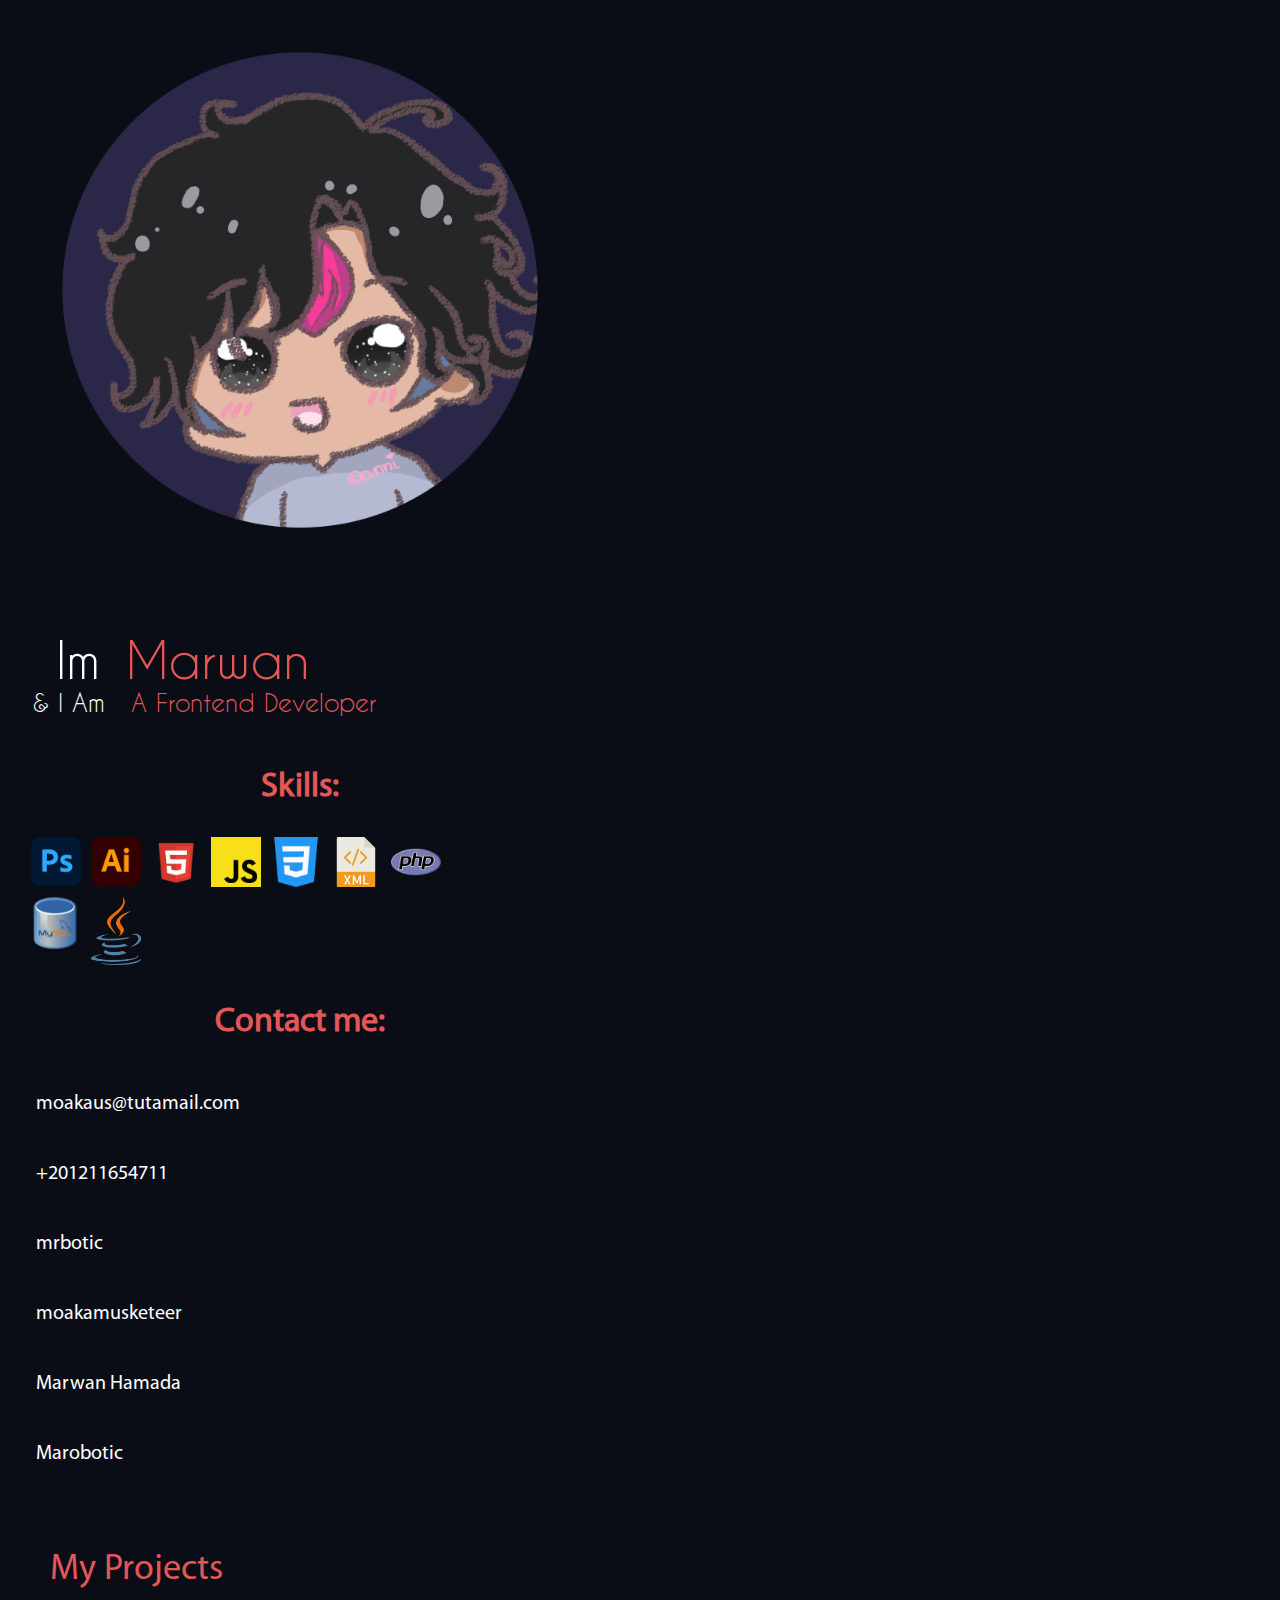
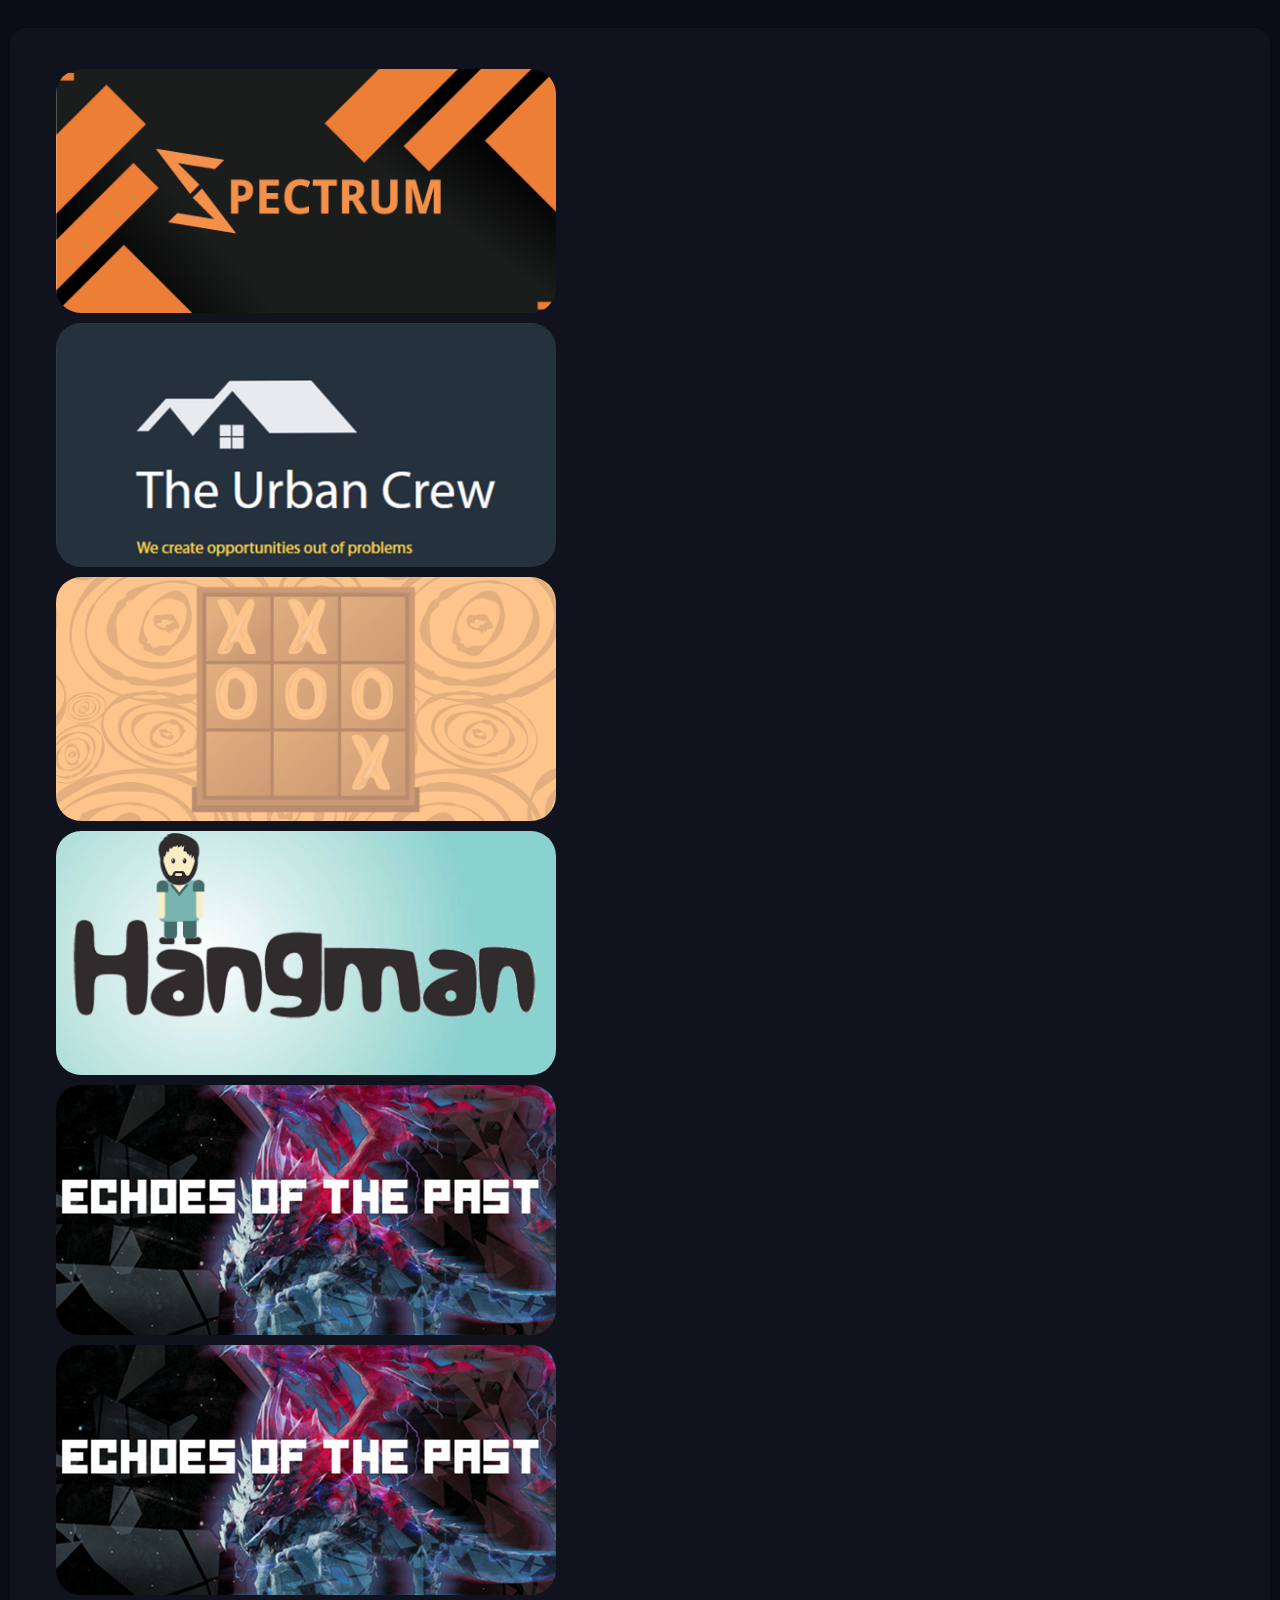
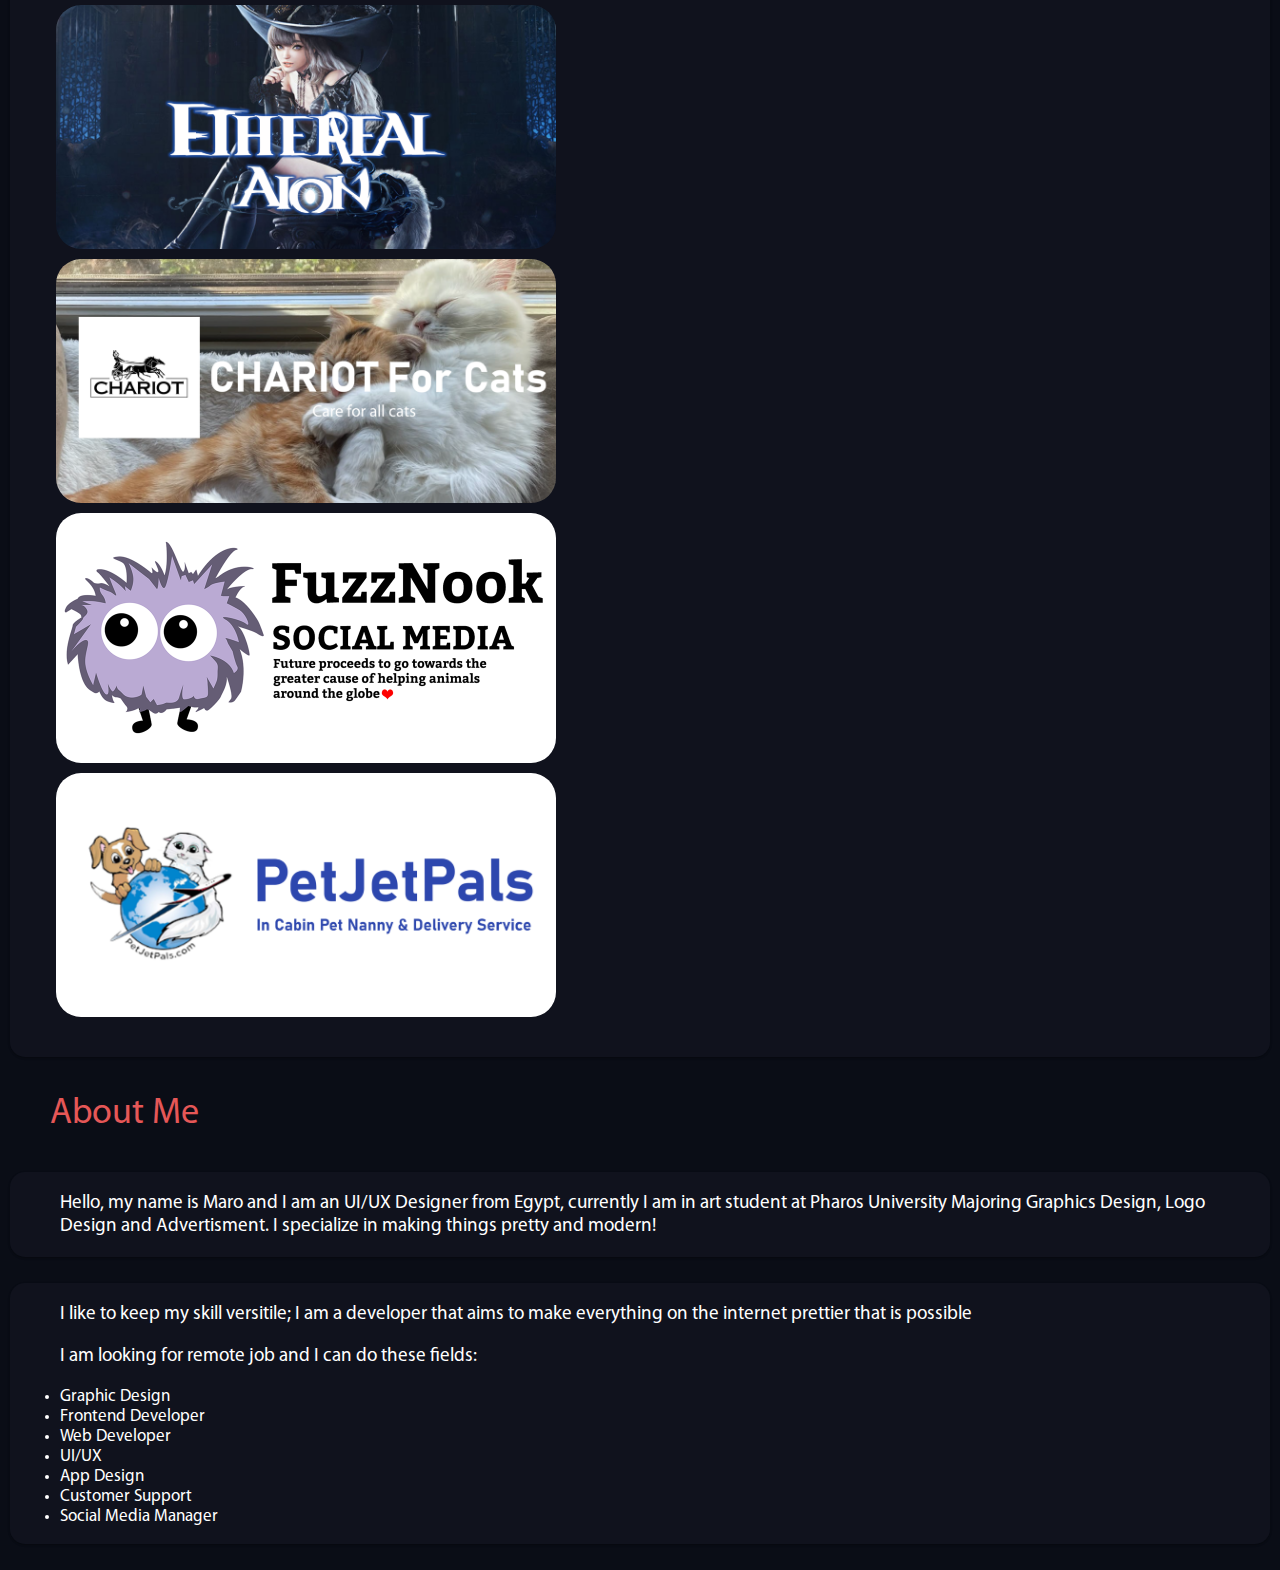
==== commit 666d53e2: "updating my email" ====
--- a/index.html
+++ b/index.html
@@ -69,7 +69,7 @@
             <div style="display: flex; flex-direction: column;">
                 <a href="mailto:moakamusketeer@gmail.com">
                     <div mail class="menu_button">
-                        <p class="menu_text"> moakamusketeer@gmail.com</p>
+                        <p class="menu_text"> moakaus@tutamail.com</p>
                         <p class="arrow"> &gt;</p>
                     </div>
                 </a><a href="tel:+201211654711">
@@ -202,7 +202,7 @@
                         <p> Website for an MMORPG</p>
                     </div>
                     <div class="project_button">
-                        <a href="https://marobotic.github.io/AEOTP/" target="_blank">
+                        <a href="https://marobotic.github.io/Ethereal/" target="_blank">
                             <button> See More ➜</button> </a>
                     </div>
                 </div>
